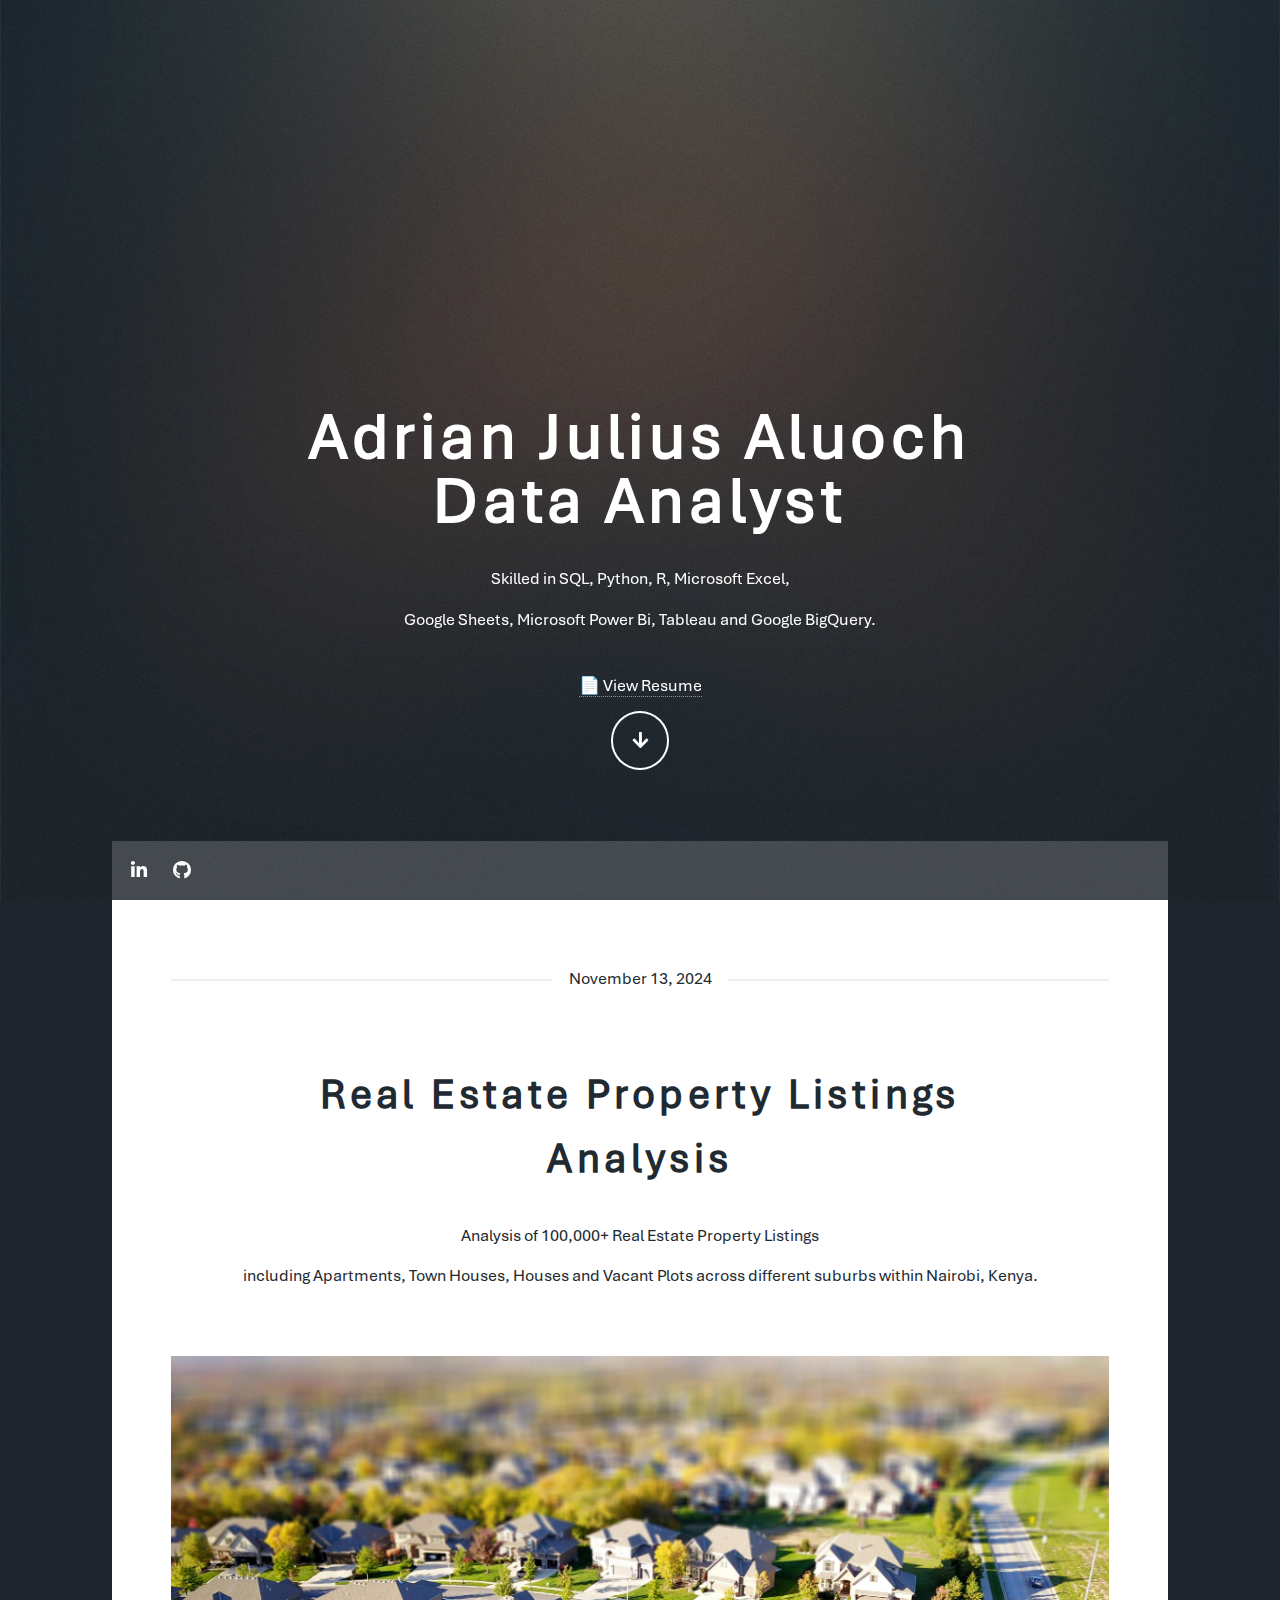
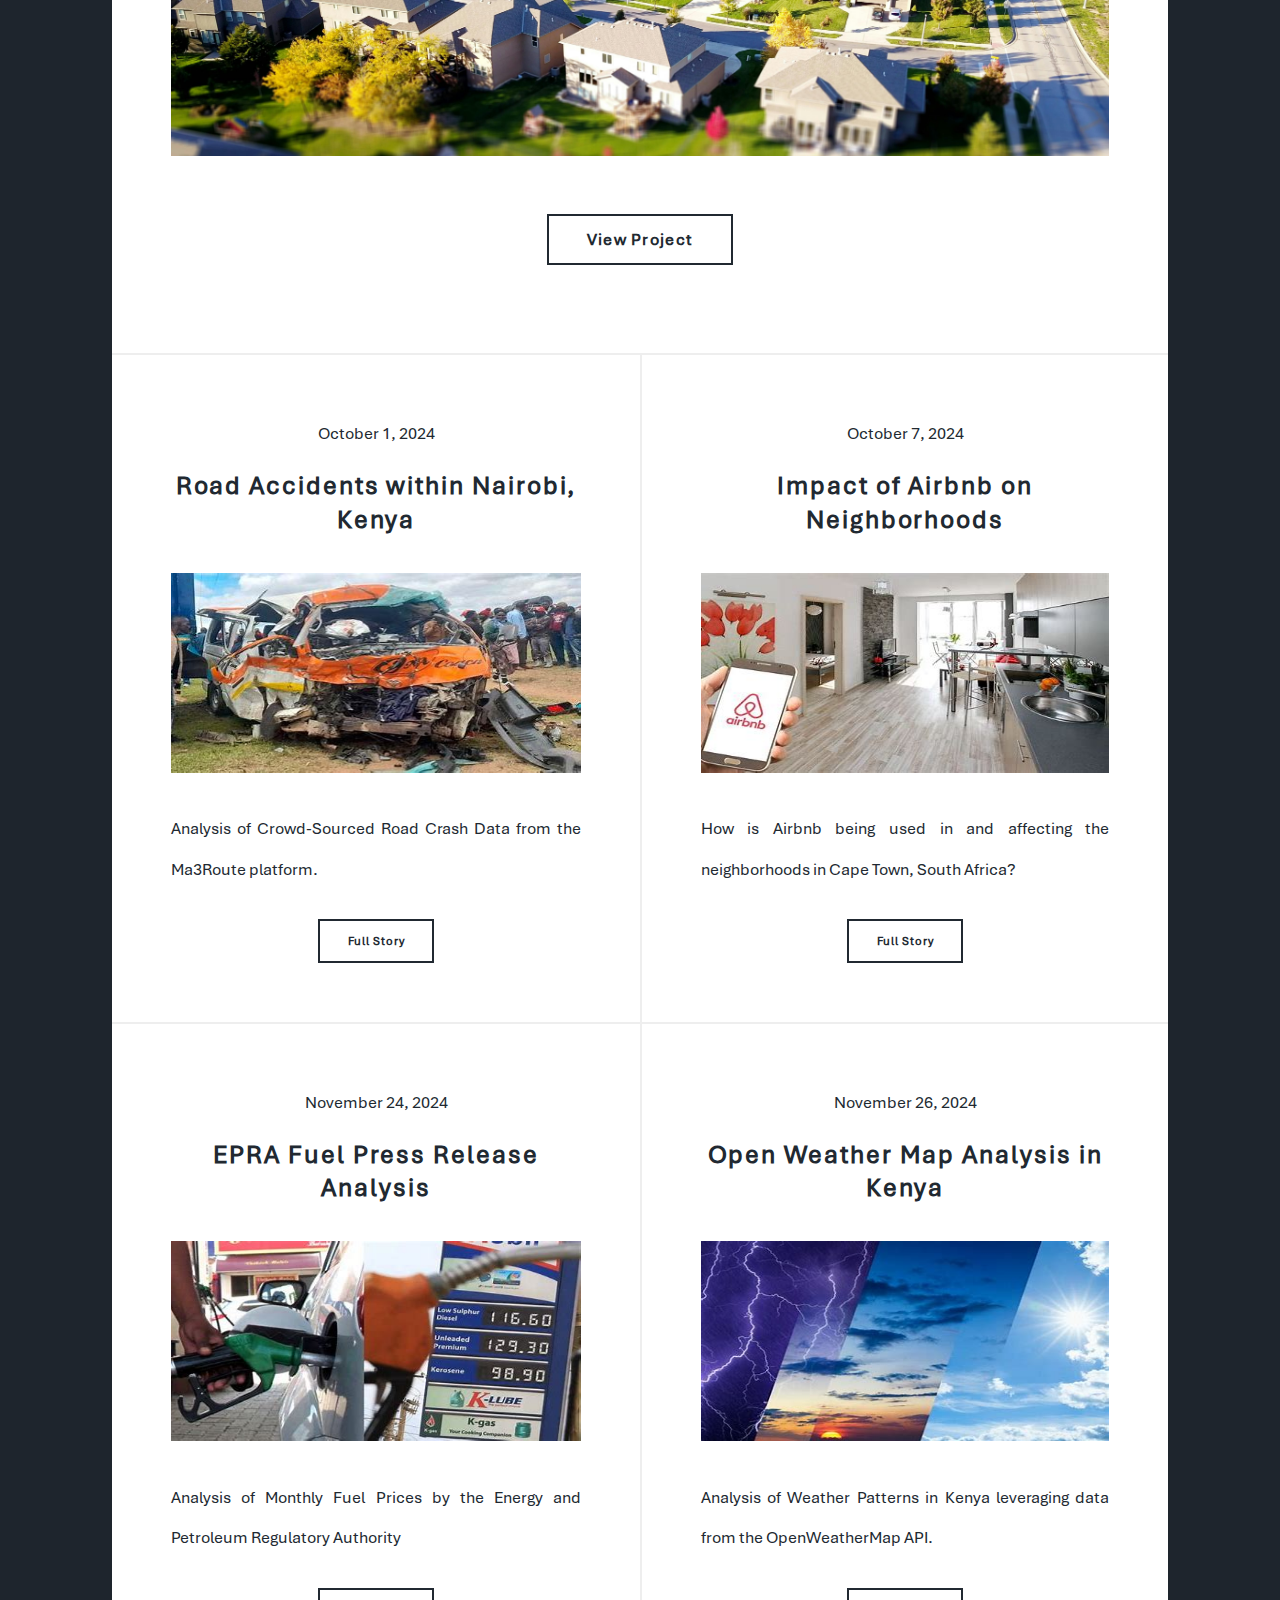
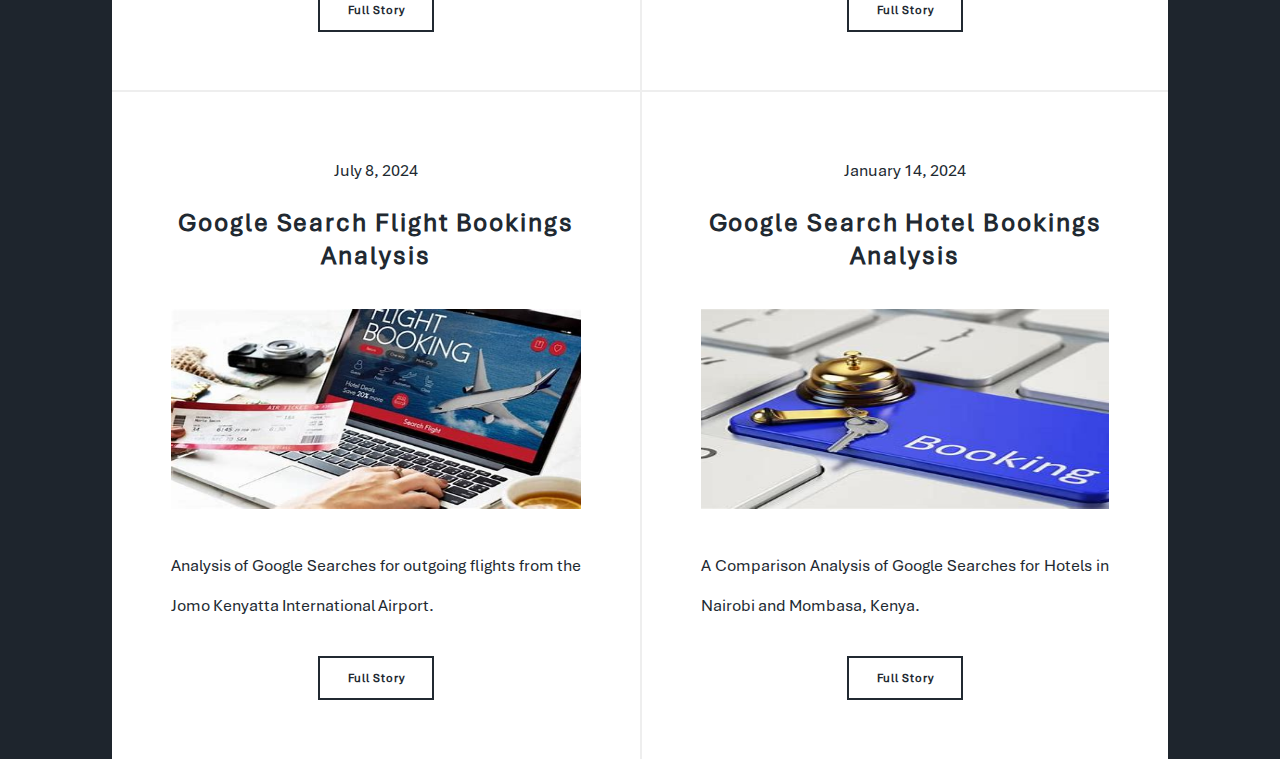
==== index.html @ 1a02532c "Update index.html" ====
<!DOCTYPE HTML>

<html>
	<head>
	    <title>Adrian Julius Aluoch - Data Analyst</title>
	    <meta charset="utf-8" />
	    <meta name="viewport" content="width=device-width, initial-scale=1, user-scalable=no" />
	
	    <!-- SEO Meta Description -->
	    <meta name="description" content="Skilled in SQL, Python, R, Microsoft Excel, Google Sheets, Microsoft Power BI, Tableau and Google BigQuery. Passionate about turning raw data into meaningful insights." />
	
	    <!-- Canonical Link (Ensures search engines prioritize the correct URL) -->
	    <link rel="canonical" href="https://adrianjuliusaluoch.github.io/" />
	
	    <!-- Open Graph (OG) Tags for Social Media -->
	    <meta property="og:title" content="Adrian Julius Aluoch - Data Analyst" />
	    <meta property="og:description" content="Data Analytics Professional skilled in SQL, Python, R, Microsoft Excel, Google Sheets, Microsoft Power BI, Tableau and Google BigQuery. Passionate about turning raw data into meaningful insights that drive business decisions." />
	    <meta property="og:url" content="https://www.linkedin.com/in/adrian-julius-aluoch-b43184333/" />
	    <meta property="og:type" content="profile" />
	    
	    <!-- Stylesheets -->
	    <link rel="stylesheet" href="https://cdnjs.cloudflare.com/ajax/libs/font-awesome/6.5.1/css/all.min.css">
	    <link rel="stylesheet" href="assets/css/main.css" />
	    <noscript><link rel="stylesheet" href="assets/css/noscript.css" /></noscript>
	</head>

	<body class="is-preload", style="font-family: 'Aptos' !important;">

		<!-- Wrapper -->
			<div id="wrapper" class="fade-in">

				<!-- Intro -->
					<div id="intro">
						<h1 style="font-size: 4.4rem; text-transform: none; font-family: 'Aptos';">Adrian Julius Aluoch<br/>
						Data Analyst</h1>
						<p style="font-style: normal;">Skilled in SQL, Python, R, Microsoft Excel,<br/>Google Sheets, Microsoft Power Bi, Tableau and Google BigQuery.</p>

						<p style="margin-bottom: -5px; margin-bottom: 5px;">
						    <a href="resume.pdf" target="_blank" onclick="window.open(this.href, '_blank'); return false;" style="font-style: normal;">📄 View Resume</a>
						</p>
						
						<ul class="actions">
							<li><a href="#header" class="button icon solid solo fa-arrow-down scrolly">Continue</a></li>
						</ul>
					</div>

				<!-- Header -->
					<header id="header">
						<a href="#" class="logo", style="text-transform: none; font-family: 'Aptos'; font-weight: bold;">Welcome</a>
					</header>

				<!-- Nav -->
					<nav id="nav">
						<ul class="icons">
							<li><a href="https://x.com/julius68603?t=vWcfeIvdW1SYU47dz4EzpQ&s=08" target="_blank" onclick="window.open(this.href, '_blank'); return false;" class="icon brands fa-x-twitter"><span class="label">X</span></a></li>
							<li><a href="https://www.linkedin.com/in/adrian-julius-aluoch-b43184333/" target="_blank" onclick="window.open(this.href, '_blank'); return false;" class="icon brands fa-linkedin-in"><span class="label">LinkedIn</span></a></li>
							<li><a href="https://github.com/adrianjuliusaluoch" target="_blank" onclick="window.open(this.href, '_blank'); return false;" class="icon brands fa-github"><span class="label">GitHub</span></a></li>
						</ul>
					</nav>

				<!-- Main -->
					<div id="main">

						<!-- Featured Post -->
							<article class="post featured">
								<header class="major">
									<span class="date">November 13, 2024</span>
									<h2><a href="https://rpubs.com/datanerdke/eda_medical_insurance_us" target="_blank" onclick="window.open(this.href, '_blank'); return false;" style="text-transform:none; font-size: 42px; font-family: 'Aptos';">Real Estate Property Listings<br/>
									Analysis</a></h2>
									<p style="font-style: normal;">Analysis of 100,000+ Real Estate Property Listings<br/> including Apartments, Town Houses, Houses and Vacant Plots across different suburbs within Nairobi, Kenya.</p>
								</header>
								<a href="https://rpubs.com/datanerdke/eda_medical_insurance_us" target="_blank" onclick="window.open(this.href, '_blank'); return false;" class="image main"><img src="images/real estate.jpg" alt="" /></a>
								<ul class="actions special">
									<li><a href="https://rpubs.com/datanerdke/eda_medical_insurance_us" target="_blank" onclick="window.open(this.href, '_blank'); return false;" class="button large", style="text-transform: none; font-size: 17px; font-family: 'Aptos';">View Project</a></li>
								</ul>
							</article>

						<!-- Posts -->
							<section class="posts">
								<article>
									<header>
										<span class="date">October 1, 2024</span>
										<h2 style="text-transform: none; font-family: 'Aptos';"><a href="https://rpubs.com/adrianjuliusaluoch/road_accidents_in_kenya" target="_blank" onclick="window.open(this.href, '_blank'); return false;">Road Accidents within Nairobi, Kenya</a></h2>
									</header>
									<a href="https://rpubs.com/adrianjuliusaluoch/road_accidents_in_kenya" target="_blank" onclick="window.open(this.href, '_blank'); return false;" class="image fit"><img src="images/road accidents.jpeg" alt="" /></a>
									<p>Analysis of Crowd-Sourced Road Crash Data from the Ma3Route platform.</p>
									<ul class="actions special">
										<li><a style="text-transform: none; font-family: 'Aptos';" href="https://rpubs.com/adrianjuliusaluoch/road_accidents_in_kenya" target="_blank" onclick="window.open(this.href, '_blank'); return false;" class="button">Full Story</a></li>
									</ul>
								</article>
								<article>
									<header>
										<span class="date">October 7, 2024</span>
										<h2 style="text-transform: none; font-family: 'Aptos';"><a href="https://rpubs.com/adrianjuliusaluoch/impact_of_airbnb_on_neighbourhoods" target="_blank" onclick="window.open(this.href, '_blank'); return false;">Impact of Airbnb on Neighborhoods</a></h2>
									</header>
									<a href="https://rpubs.com/adrianjuliusaluoch/impact_of_airbnb_on_neighbourhoods" target="_blank" onclick="window.open(this.href, '_blank'); return false;" class="image fit"><img src="images/airbnb.jpeg" alt="" /></a>
									<p>How is Airbnb being used in and affecting the neighborhoods in Cape Town, South Africa?</p>
									<ul class="actions special">
										<li><a style="text-transform: none; font-family: 'Aptos';" href="https://rpubs.com/adrianjuliusaluoch/impact_of_airbnb_on_neighbourhoods" target="_blank" onclick="window.open(this.href, '_blank'); return false;" class="button">Full Story</a></li>
									</ul>
								</article>
								<article>
									<header>
										<span class="date">November 24, 2024</span>
										<h2 style="text-transform: none; font-family: 'Aptos';"><a href="https://rpubs.com/adrianjuliusaluoch/epra_fuel_press_release" target="_blank" onclick="window.open(this.href, '_blank'); return false;">EPRA Fuel Press Release Analysis</a></h2>
									</header>
									<a href="https://rpubs.com/adrianjuliusaluoch/epra_fuel_press_release" target="_blank" onclick="window.open(this.href, '_blank'); return false;" class="image fit"><img src="images/fuel.jpeg" alt="" /></a>
									<p>Analysis of Monthly Fuel Prices by the Energy and Petroleum Regulatory Authority</p>
									<ul class="actions special">
										<li><a style="text-transform: none; font-family: 'Aptos';" href="https://rpubs.com/adrianjuliusaluoch/epra_fuel_press_release" target="_blank" onclick="window.open(this.href, '_blank'); return false;" class="button">Full Story</a></li>
									</ul>
								</article>
								<article>
									<header>
										<span class="date">November 26, 2024</span>
										<h2 style="text-transform: none; font-family: 'Aptos';"><a href="https://rpubs.com/datanerdke/eda_medical_insurance_us" target="_blank" onclick="window.open(this.href, '_blank'); return false;">Open Weather Map Analysis in Kenya</a></h2>
									</header>
									<a href="https://rpubs.com/datanerdke/eda_medical_insurance_us" target="_blank" onclick="window.open(this.href, '_blank'); return false;" class="image fit"><img src="images/weather.jpeg" alt="" /></a>
									<p>Analysis of Weather Patterns in Kenya leveraging data from the OpenWeatherMap API.</p>
									<ul class="actions special">
										<li><a style="text-transform: none; font-family: 'Aptos';" href="https://rpubs.com/datanerdke/eda_medical_insurance_us" target="_blank" onclick="window.open(this.href, '_blank'); return false;" class="button">Full Story</a></li>
									</ul>
								</article>
								<article>
									<header>
										<span class="date">July 8, 2024</span>
										<h2 style="text-transform: none; font-family: 'Aptos';"><a href="https://rpubs.com/datanerdke/eda_medical_insurance_us" target="_blank" onclick="window.open(this.href, '_blank'); return false;">Google Search Flight Bookings Analysis</a></h2>
									</header>
									<a href="https://rpubs.com/datanerdke/eda_medical_insurance_us" target="_blank" onclick="window.open(this.href, '_blank'); return false;" class="image fit"><img src="images/flight search.jpeg" alt="" /></a>
									<p>Analysis of Google Searches for outgoing flights from the Jomo Kenyatta International Airport.</p>
									<ul class="actions special">
										<li><a style="text-transform: none; font-family: 'Aptos';" href="https://rpubs.com/datanerdke/eda_medical_insurance_us" target="_blank" onclick="window.open(this.href, '_blank'); return false;" class="button">Full Story</a></li>
									</ul>
								</article>
								<article>
									<header>
										<span class="date">January 14, 2024</span>
										<h2 style="text-transform: none; font-family: 'Aptos';"><a href="https://rpubs.com/datanerdke/eda_medical_insurance_us" target="_blank" onclick="window.open(this.href, '_blank'); return false;">Google Search Hotel Bookings Analysis</a></h2>
									</header>
									<a href="https://rpubs.com/datanerdke/eda_medical_insurance_us" target="_blank" onclick="window.open(this.href, '_blank'); return false;" class="image fit"><img src="images/hotel.jpeg" alt="" /></a>
									<p>A Comparison Analysis of Google Searches for Hotels in Nairobi and Mombasa, Kenya.</p>
									<ul class="actions special">
										<li ><a style="text-transform: none; font-family: 'Aptos';" href="https://rpubs.com/datanerdke/eda_medical_insurance_us" target="_blank" onclick="window.open(this.href, '_blank'); return false;" class="button">Full Story</a></li>
									</ul>
								</article>
							</section>
					</div>

		<!-- Scripts -->
			<script src="assets/js/jquery.min.js"></script>
			<script src="assets/js/jquery.scrollex.min.js"></script>
			<script src="assets/js/jquery.scrolly.min.js"></script>
			<script src="assets/js/browser.min.js"></script>
			<script src="assets/js/breakpoints.min.js"></script>
			<script src="assets/js/util.js"></script>
			<script src="assets/js/main.js"></script>

	</body>
</html>
---- assets/css/main.css ----
@import url(fontawesome-all.min.css);
@import url("https://fonts.googleapis.com/css?family=Merriweather:300,700,300italic,700italic|Source+Sans+Pro:900");

/*
	Massively by HTML5 UP
	html5up.net | @ajlkn
	Free for personal and commercial use under the CCA 3.0 license (html5up.net/license)
*/

html, body, div, span, applet, object,
iframe, h1, h2, h3, h4, h5, h6, p, blockquote,
pre, a, abbr, acronym, address, big, cite,
code, del, dfn, em, img, ins, kbd, q, s, samp,
small, strike, strong, sub, sup, tt, var, b,
u, i, center, dl, dt, dd, ol, ul, li, fieldset,
form, label, legend, table, caption, tbody,
tfoot, thead, tr, th, td, article, aside,
canvas, details, embed, figure, figcaption,
footer, header, hgroup, menu, nav, output, ruby,
section, summary, time, mark, audio, video {
	margin: 0;
	padding: 0;
	border: 0;
	font-size: 100%;
	font: inherit;
	vertical-align: baseline;}

article, aside, details, figcaption, figure,
footer, header, hgroup, menu, nav, section {
	display: block;}

body {
	line-height: 1;
}

span.date {
	font-size: 17px !important;
}

p {
	font-size: 17px !important;
}

ol, ul {
	list-style: none;
}

blockquote, q {
	quotes: none;
}

	blockquote:before, blockquote:after, q:before, q:after {
		content: '';
		content: none;
	}

table {
	border-collapse: collapse;
	border-spacing: 0;
}

body {
	-webkit-text-size-adjust: none;
}

mark {
	background-color: transparent;
	color: inherit;
}

input::-moz-focus-inner {
	border: 0;
	padding: 0;
}

input, select, textarea {
	-moz-appearance: none;
	-webkit-appearance: none;
	-ms-appearance: none;
	appearance: none;
}

/* Basic */

@font-face {
	font-family:'Aptos';
	src: url('Aptos.ttf');
}

	@-ms-viewport {
		width: device-width;
	}

	body {
		-ms-overflow-style: scrollbar;
		font-family: 'Aptos';
	}

	@media screen and (max-width: 480px) {

		html, body {
			min-width: 320px;
		}

	}

	html {
		box-sizing: border-box;
	}

	*, *:before, *:after {
		box-sizing: inherit;
	}

	body {
		background-color: #1e252d;
	}

		body.is-preload *, body.is-preload *:before, body.is-preload *:after {
			-moz-animation: none !important;
			-webkit-animation: none !important;
			-ms-animation: none !important;
			animation: none !important;
			-moz-transition: none !important;
			-webkit-transition: none !important;
			-ms-transition: none !important;
			transition: none !important;
		}

/* Type */

	html {
		font-size: 16pt;
	}

		@media screen and (max-width: 1680px) {

			html {
				font-size: 12pt;
			}

		}

		@media screen and (max-width: 1280px) {

			html {
				font-size: 11pt;
			}

		}

		@media screen and (max-width: 360px) {

			html {
				font-size: 10pt;
			}

		}

	body {
		color: #212931;
	}

	body, input, select, textarea {
		font-family: "Merriweather", Georgia, serif;
		font-weight: 300;
		font-size: 1rem;
		line-height: 2.375;
	}

	a {
		-moz-transition: color 0.2s ease-in-out, background-color 0.2s ease-in-out, border-color 0.2s ease-in-out, box-shadow 0.2s ease-in-out;
		-webkit-transition: color 0.2s ease-in-out, background-color 0.2s ease-in-out, border-color 0.2s ease-in-out, box-shadow 0.2s ease-in-out;
		-ms-transition: color 0.2s ease-in-out, background-color 0.2s ease-in-out, border-color 0.2s ease-in-out, box-shadow 0.2s ease-in-out;
		transition: color 0.2s ease-in-out, background-color 0.2s ease-in-out, border-color 0.2s ease-in-out, box-shadow 0.2s ease-in-out;
		border-bottom: dotted 1px;
		text-decoration: none;
	}

		a:hover {
			border-bottom-color: transparent;
		}

	strong, b {
		font-weight: 600;
	}

	em, i {
		font-style: italic;
	}

	p {
		text-align: justify;
		margin: 0 0 2rem 0;
	}

	h1, h2, h3, h4, h5, h6 {
		font-family: "Source Sans Pro", Helvetica, sans-serif;
		font-weight: 900;
		line-height: 1.5;
		letter-spacing: 0.075em;
		text-transform: uppercase;
		margin: 0 0 1rem 0;
	}

		h1 a, h2 a, h3 a, h4 a, h5 a, h6 a {
			border-bottom: 0;
			color: inherit;
			text-decoration: none;
		}

	h1 {
		font-size: 4rem;
		line-height: 1.1;
		margin: 0 0 2rem 0;
	}

	h2 {
		font-size: 1.75rem;
		line-height: 1.3;
		margin: 0 0 1.5rem 0;
	}

	h3 {
		font-size: 1.25rem;
		margin: 0 0 1.5rem 0;
	}

	h4 {
		font-size: 1rem;
	}

	h5 {
		font-size: 0.9rem;
	}

	h6 {
		font-size: 0.8rem;
	}

	sub {
		font-size: 0.8rem;
		position: relative;
		top: 0.5rem;
	}

	sup {
		font-size: 0.8rem;
		position: relative;
		top: -0.5rem;
	}

	blockquote {
		border-left: solid 4px;
		font-style: italic;
		margin: 0 0 2rem 0;
		padding: 0.5rem 0 0.5rem 2rem;
	}

	code {
		border: solid 2px;
		font-family: "Courier New", monospace;
		font-size: 0.9rem;
		margin: 0 0.25rem;
		padding: 0.25rem 0.65rem;
	}

	pre {
		-webkit-overflow-scrolling: touch;
		font-family: "Courier New", monospace;
		font-size: 0.9rem;
		margin: 0 0 2rem 0;
	}

		pre code {
			display: block;
			line-height: 1.75;
			padding: 1rem 1.5rem;
			overflow-x: auto;
		}

	hr {
		border: 0;
		border-bottom: solid 2px;
		margin: 3rem 0;
	}

		hr.major {
			margin: 5rem 0;
		}

	.align-left {
		text-align: left;
	}

	.align-center {
		text-align: center;
	}

	.align-right {
		text-align: right;
	}

	input, select, textarea {
		color: #212931;
	}

	a {
		color: #212931;
		border-bottom-color: rgba(33, 41, 49, 0.5);
	}

		a:hover {
			border-bottom-color: transparent;
			color: #18bfef !important;
		}

	strong, b {
		color: #212931;
	}

	h1, h2, h3, h4, h5, h6 {
		color: #212931;
	}

	blockquote {
		border-left-color: #eeeeee;
	}

	code {
		background: rgba(220, 220, 220, 0.25);
		border-color: #eeeeee;
	}

	hr {
		border-bottom-color: #eeeeee;
	}

/* Row */

	.row {
		display: flex;
		flex-wrap: wrap;
		box-sizing: border-box;
		align-items: stretch;
	}

		.row > * {
			box-sizing: border-box;
		}

		.row.gtr-uniform > * > :last-child {
			margin-bottom: 0;
		}

		.row.aln-left {
			justify-content: flex-start;
		}

		.row.aln-center {
			justify-content: center;
		}

		.row.aln-right {
			justify-content: flex-end;
		}

		.row.aln-top {
			align-items: flex-start;
		}

		.row.aln-middle {
			align-items: center;
		}

		.row.aln-bottom {
			align-items: flex-end;
		}

		.row > .imp {
			order: -1;
		}

		.row > .col-1 {
			width: 8.33333%;
		}

		.row > .off-1 {
			margin-left: 8.33333%;
		}

		.row > .col-2 {
			width: 16.66667%;
		}

		.row > .off-2 {
			margin-left: 16.66667%;
		}

		.row > .col-3 {
			width: 25%;
		}

		.row > .off-3 {
			margin-left: 25%;
		}

		.row > .col-4 {
			width: 33.33333%;
		}

		.row > .off-4 {
			margin-left: 33.33333%;
		}

		.row > .col-5 {
			width: 41.66667%;
		}

		.row > .off-5 {
			margin-left: 41.66667%;
		}

		.row > .col-6 {
			width: 50%;
		}

		.row > .off-6 {
			margin-left: 50%;
		}

		.row > .col-7 {
			width: 58.33333%;
		}

		.row > .off-7 {
			margin-left: 58.33333%;
		}

		.row > .col-8 {
			width: 66.66667%;
		}

		.row > .off-8 {
			margin-left: 66.66667%;
		}

		.row > .col-9 {
			width: 75%;
		}

		.row > .off-9 {
			margin-left: 75%;
		}

		.row > .col-10 {
			width: 83.33333%;
		}

		.row > .off-10 {
			margin-left: 83.33333%;
		}

		.row > .col-11 {
			width: 91.66667%;
		}

		.row > .off-11 {
			margin-left: 91.66667%;
		}

		.row > .col-12 {
			width: 100%;
		}

		.row > .off-12 {
			margin-left: 100%;
		}

		.row.gtr-0 {
			margin-top: 0;
			margin-left: 0rem;
		}

			.row.gtr-0 > * {
				padding: 0 0 0 0rem;
			}

			.row.gtr-0.gtr-uniform {
				margin-top: 0rem;
			}

				.row.gtr-0.gtr-uniform > * {
					padding-top: 0rem;
				}

		.row.gtr-25 {
			margin-top: 0;
			margin-left: -0.375rem;
		}

			.row.gtr-25 > * {
				padding: 0 0 0 0.375rem;
			}

			.row.gtr-25.gtr-uniform {
				margin-top: -0.375rem;
			}

				.row.gtr-25.gtr-uniform > * {
					padding-top: 0.375rem;
				}

		.row.gtr-50 {
			margin-top: 0;
			margin-left: -0.75rem;
		}

			.row.gtr-50 > * {
				padding: 0 0 0 0.75rem;
			}

			.row.gtr-50.gtr-uniform {
				margin-top: -0.75rem;
			}

				.row.gtr-50.gtr-uniform > * {
					padding-top: 0.75rem;
				}

		.row {
			margin-top: 0;
			margin-left: -1.5rem;
		}

			.row > * {
				padding: 0 0 0 1.5rem;
			}

			.row.gtr-uniform {
				margin-top: -1.5rem;
			}

				.row.gtr-uniform > * {
					padding-top: 1.5rem;
				}

		.row.gtr-150 {
			margin-top: 0;
			margin-left: -2.25rem;
		}

			.row.gtr-150 > * {
				padding: 0 0 0 2.25rem;
			}

			.row.gtr-150.gtr-uniform {
				margin-top: -2.25rem;
			}

				.row.gtr-150.gtr-uniform > * {
					padding-top: 2.25rem;
				}

		.row.gtr-200 {
			margin-top: 0;
			margin-left: -3rem;
		}

			.row.gtr-200 > * {
				padding: 0 0 0 3rem;
			}

			.row.gtr-200.gtr-uniform {
				margin-top: -3rem;
			}

				.row.gtr-200.gtr-uniform > * {
					padding-top: 3rem;
				}

		@media screen and (max-width: 1680px) {

			.row {
				display: flex;
				flex-wrap: wrap;
				box-sizing: border-box;
				align-items: stretch;
			}

				.row > * {
					box-sizing: border-box;
				}

				.row.gtr-uniform > * > :last-child {
					margin-bottom: 0;
				}

				.row.aln-left {
					justify-content: flex-start;
				}

				.row.aln-center {
					justify-content: center;
				}

				.row.aln-right {
					justify-content: flex-end;
				}

				.row.aln-top {
					align-items: flex-start;
				}

				.row.aln-middle {
					align-items: center;
				}

				.row.aln-bottom {
					align-items: flex-end;
				}

				.row > .imp-xlarge {
					order: -1;
				}

				.row > .col-1-xlarge {
					width: 8.33333%;
				}

				.row > .off-1-xlarge {
					margin-left: 8.33333%;
				}

				.row > .col-2-xlarge {
					width: 16.66667%;
				}

				.row > .off-2-xlarge {
					margin-left: 16.66667%;
				}

				.row > .col-3-xlarge {
					width: 25%;
				}

				.row > .off-3-xlarge {
					margin-left: 25%;
				}

				.row > .col-4-xlarge {
					width: 33.33333%;
				}

				.row > .off-4-xlarge {
					margin-left: 33.33333%;
				}

				.row > .col-5-xlarge {
					width: 41.66667%;
				}

				.row > .off-5-xlarge {
					margin-left: 41.66667%;
				}

				.row > .col-6-xlarge {
					width: 50%;
				}

				.row > .off-6-xlarge {
					margin-left: 50%;
				}

				.row > .col-7-xlarge {
					width: 58.33333%;
				}

				.row > .off-7-xlarge {
					margin-left: 58.33333%;
				}

				.row > .col-8-xlarge {
					width: 66.66667%;
				}

				.row > .off-8-xlarge {
					margin-left: 66.66667%;
				}

				.row > .col-9-xlarge {
					width: 75%;
				}

				.row > .off-9-xlarge {
					margin-left: 75%;
				}

				.row > .col-10-xlarge {
					width: 83.33333%;
				}

				.row > .off-10-xlarge {
					margin-left: 83.33333%;
				}

				.row > .col-11-xlarge {
					width: 91.66667%;
				}

				.row > .off-11-xlarge {
					margin-left: 91.66667%;
				}

				.row > .col-12-xlarge {
					width: 100%;
				}

				.row > .off-12-xlarge {
					margin-left: 100%;
				}

				.row.gtr-0 {
					margin-top: 0;
					margin-left: 0rem;
				}

					.row.gtr-0 > * {
						padding: 0 0 0 0rem;
					}

					.row.gtr-0.gtr-uniform {
						margin-top: 0rem;
					}

						.row.gtr-0.gtr-uniform > * {
							padding-top: 0rem;
						}

				.row.gtr-25 {
					margin-top: 0;
					margin-left: -0.375rem;
				}

					.row.gtr-25 > * {
						padding: 0 0 0 0.375rem;
					}

					.row.gtr-25.gtr-uniform {
						margin-top: -0.375rem;
					}

						.row.gtr-25.gtr-uniform > * {
							padding-top: 0.375rem;
						}

				.row.gtr-50 {
					margin-top: 0;
					margin-left: -0.75rem;
				}

					.row.gtr-50 > * {
						padding: 0 0 0 0.75rem;
					}

					.row.gtr-50.gtr-uniform {
						margin-top: -0.75rem;
					}

						.row.gtr-50.gtr-uniform > * {
							padding-top: 0.75rem;
						}

				.row {
					margin-top: 0;
					margin-left: -1.5rem;
				}

					.row > * {
						padding: 0 0 0 1.5rem;
					}

					.row.gtr-uniform {
						margin-top: -1.5rem;
					}

						.row.gtr-uniform > * {
							padding-top: 1.5rem;
						}

				.row.gtr-150 {
					margin-top: 0;
					margin-left: -2.25rem;
				}

					.row.gtr-150 > * {
						padding: 0 0 0 2.25rem;
					}

					.row.gtr-150.gtr-uniform {
						margin-top: -2.25rem;
					}

						.row.gtr-150.gtr-uniform > * {
							padding-top: 2.25rem;
						}

				.row.gtr-200 {
					margin-top: 0;
					margin-left: -3rem;
				}

					.row.gtr-200 > * {
						padding: 0 0 0 3rem;
					}

					.row.gtr-200.gtr-uniform {
						margin-top: -3rem;
					}

						.row.gtr-200.gtr-uniform > * {
							padding-top: 3rem;
						}

		}

		@media screen and (max-width: 1280px) {

			.row {
				display: flex;
				flex-wrap: wrap;
				box-sizing: border-box;
				align-items: stretch;
			}

				.row > * {
					box-sizing: border-box;
				}

				.row.gtr-uniform > * > :last-child {
					margin-bottom: 0;
				}

				.row.aln-left {
					justify-content: flex-start;
				}

				.row.aln-center {
					justify-content: center;
				}

				.row.aln-right {
					justify-content: flex-end;
				}

				.row.aln-top {
					align-items: flex-start;
				}

				.row.aln-middle {
					align-items: center;
				}

				.row.aln-bottom {
					align-items: flex-end;
				}

				.row > .imp-large {
					order: -1;
				}

				.row > .col-1-large {
					width: 8.33333%;
				}

				.row > .off-1-large {
					margin-left: 8.33333%;
				}

				.row > .col-2-large {
					width: 16.66667%;
				}

				.row > .off-2-large {
					margin-left: 16.66667%;
				}

				.row > .col-3-large {
					width: 25%;
				}

				.row > .off-3-large {
					margin-left: 25%;
				}

				.row > .col-4-large {
					width: 33.33333%;
				}

				.row > .off-4-large {
					margin-left: 33.33333%;
				}

				.row > .col-5-large {
					width: 41.66667%;
				}

				.row > .off-5-large {
					margin-left: 41.66667%;
				}

				.row > .col-6-large {
					width: 50%;
				}

				.row > .off-6-large {
					margin-left: 50%;
				}

				.row > .col-7-large {
					width: 58.33333%;
				}

				.row > .off-7-large {
					margin-left: 58.33333%;
				}

				.row > .col-8-large {
					width: 66.66667%;
				}

				.row > .off-8-large {
					margin-left: 66.66667%;
				}

				.row > .col-9-large {
					width: 75%;
				}

				.row > .off-9-large {
					margin-left: 75%;
				}

				.row > .col-10-large {
					width: 83.33333%;
				}

				.row > .off-10-large {
					margin-left: 83.33333%;
				}

				.row > .col-11-large {
					width: 91.66667%;
				}

				.row > .off-11-large {
					margin-left: 91.66667%;
				}

				.row > .col-12-large {
					width: 100%;
				}

				.row > .off-12-large {
					margin-left: 100%;
				}

				.row.gtr-0 {
					margin-top: 0;
					margin-left: 0rem;
				}

					.row.gtr-0 > * {
						padding: 0 0 0 0rem;
					}

					.row.gtr-0.gtr-uniform {
						margin-top: 0rem;
					}

						.row.gtr-0.gtr-uniform > * {
							padding-top: 0rem;
						}

				.row.gtr-25 {
					margin-top: 0;
					margin-left: -0.375rem;
				}

					.row.gtr-25 > * {
						padding: 0 0 0 0.375rem;
					}

					.row.gtr-25.gtr-uniform {
						margin-top: -0.375rem;
					}

						.row.gtr-25.gtr-uniform > * {
							padding-top: 0.375rem;
						}

				.row.gtr-50 {
					margin-top: 0;
					margin-left: -0.75rem;
				}

					.row.gtr-50 > * {
						padding: 0 0 0 0.75rem;
					}

					.row.gtr-50.gtr-uniform {
						margin-top: -0.75rem;
					}

						.row.gtr-50.gtr-uniform > * {
							padding-top: 0.75rem;
						}

				.row {
					margin-top: 0;
					margin-left: -1.5rem;
				}

					.row > * {
						padding: 0 0 0 1.5rem;
					}

					.row.gtr-uniform {
						margin-top: -1.5rem;
					}

						.row.gtr-uniform > * {
							padding-top: 1.5rem;
						}

				.row.gtr-150 {
					margin-top: 0;
					margin-left: -2.25rem;
				}

					.row.gtr-150 > * {
						padding: 0 0 0 2.25rem;
					}

					.row.gtr-150.gtr-uniform {
						margin-top: -2.25rem;
					}

						.row.gtr-150.gtr-uniform > * {
							padding-top: 2.25rem;
						}

				.row.gtr-200 {
					margin-top: 0;
					margin-left: -3rem;
				}

					.row.gtr-200 > * {
						padding: 0 0 0 3rem;
					}

					.row.gtr-200.gtr-uniform {
						margin-top: -3rem;
					}

						.row.gtr-200.gtr-uniform > * {
							padding-top: 3rem;
						}

		}

		@media screen and (max-width: 980px) {

			.row {
				display: flex;
				flex-wrap: wrap;
				box-sizing: border-box;
				align-items: stretch;
			}

				.row > * {
					box-sizing: border-box;
				}

				.row.gtr-uniform > * > :last-child {
					margin-bottom: 0;
				}

				.row.aln-left {
					justify-content: flex-start;
				}

				.row.aln-center {
					justify-content: center;
				}

				.row.aln-right {
					justify-content: flex-end;
				}

				.row.aln-top {
					align-items: flex-start;
				}

				.row.aln-middle {
					align-items: center;
				}

				.row.aln-bottom {
					align-items: flex-end;
				}

				.row > .imp-medium {
					order: -1;
				}

				.row > .col-1-medium {
					width: 8.33333%;
				}

				.row > .off-1-medium {
					margin-left: 8.33333%;
				}

				.row > .col-2-medium {
					width: 16.66667%;
				}

				.row > .off-2-medium {
					margin-left: 16.66667%;
				}

				.row > .col-3-medium {
					width: 25%;
				}

				.row > .off-3-medium {
					margin-left: 25%;
				}

				.row > .col-4-medium {
					width: 33.33333%;
				}

				.row > .off-4-medium {
					margin-left: 33.33333%;
				}

				.row > .col-5-medium {
					width: 41.66667%;
				}

				.row > .off-5-medium {
					margin-left: 41.66667%;
				}

				.row > .col-6-medium {
					width: 50%;
				}

				.row > .off-6-medium {
					margin-left: 50%;
				}

				.row > .col-7-medium {
					width: 58.33333%;
				}

				.row > .off-7-medium {
					margin-left: 58.33333%;
				}

				.row > .col-8-medium {
					width: 66.66667%;
				}

				.row > .off-8-medium {
					margin-left: 66.66667%;
				}

				.row > .col-9-medium {
					width: 75%;
				}

				.row > .off-9-medium {
					margin-left: 75%;
				}

				.row > .col-10-medium {
					width: 83.33333%;
				}

				.row > .off-10-medium {
					margin-left: 83.33333%;
				}

				.row > .col-11-medium {
					width: 91.66667%;
				}

				.row > .off-11-medium {
					margin-left: 91.66667%;
				}

				.row > .col-12-medium {
					width: 100%;
				}

				.row > .off-12-medium {
					margin-left: 100%;
				}

				.row.gtr-0 {
					margin-top: 0;
					margin-left: 0rem;
				}

					.row.gtr-0 > * {
						padding: 0 0 0 0rem;
					}

					.row.gtr-0.gtr-uniform {
						margin-top: 0rem;
					}

						.row.gtr-0.gtr-uniform > * {
							padding-top: 0rem;
						}

				.row.gtr-25 {
					margin-top: 0;
					margin-left: -0.375rem;
				}

					.row.gtr-25 > * {
						padding: 0 0 0 0.375rem;
					}

					.row.gtr-25.gtr-uniform {
						margin-top: -0.375rem;
					}

						.row.gtr-25.gtr-uniform > * {
							padding-top: 0.375rem;
						}

				.row.gtr-50 {
					margin-top: 0;
					margin-left: -0.75rem;
				}

					.row.gtr-50 > * {
						padding: 0 0 0 0.75rem;
					}

					.row.gtr-50.gtr-uniform {
						margin-top: -0.75rem;
					}

						.row.gtr-50.gtr-uniform > * {
							padding-top: 0.75rem;
						}

				.row {
					margin-top: 0;
					margin-left: -1.5rem;
				}

					.row > * {
						padding: 0 0 0 1.5rem;
					}

					.row.gtr-uniform {
						margin-top: -1.5rem;
					}

						.row.gtr-uniform > * {
							padding-top: 1.5rem;
						}

				.row.gtr-150 {
					margin-top: 0;
					margin-left: -2.25rem;
				}

					.row.gtr-150 > * {
						padding: 0 0 0 2.25rem;
					}

					.row.gtr-150.gtr-uniform {
						margin-top: -2.25rem;
					}

						.row.gtr-150.gtr-uniform > * {
							padding-top: 2.25rem;
						}

				.row.gtr-200 {
					margin-top: 0;
					margin-left: -3rem;
				}

					.row.gtr-200 > * {
						padding: 0 0 0 3rem;
					}

					.row.gtr-200.gtr-uniform {
						margin-top: -3rem;
					}

						.row.gtr-200.gtr-uniform > * {
							padding-top: 3rem;
						}

		}

		@media screen and (max-width: 736px) {

			.row {
				display: flex;
				flex-wrap: wrap;
				box-sizing: border-box;
				align-items: stretch;
			}

				.row > * {
					box-sizing: border-box;
				}

				.row.gtr-uniform > * > :last-child {
					margin-bottom: 0;
				}

				.row.aln-left {
					justify-content: flex-start;
				}

				.row.aln-center {
					justify-content: center;
				}

				.row.aln-right {
					justify-content: flex-end;
				}

				.row.aln-top {
					align-items: flex-start;
				}

				.row.aln-middle {
					align-items: center;
				}

				.row.aln-bottom {
					align-items: flex-end;
				}

				.row > .imp-small {
					order: -1;
				}

				.row > .col-1-small {
					width: 8.33333%;
				}

				.row > .off-1-small {
					margin-left: 8.33333%;
				}

				.row > .col-2-small {
					width: 16.66667%;
				}

				.row > .off-2-small {
					margin-left: 16.66667%;
				}

				.row > .col-3-small {
					width: 25%;
				}

				.row > .off-3-small {
					margin-left: 25%;
				}

				.row > .col-4-small {
					width: 33.33333%;
				}

				.row > .off-4-small {
					margin-left: 33.33333%;
				}

				.row > .col-5-small {
					width: 41.66667%;
				}

				.row > .off-5-small {
					margin-left: 41.66667%;
				}

				.row > .col-6-small {
					width: 50%;
				}

				.row > .off-6-small {
					margin-left: 50%;
				}

				.row > .col-7-small {
					width: 58.33333%;
				}

				.row > .off-7-small {
					margin-left: 58.33333%;
				}

				.row > .col-8-small {
					width: 66.66667%;
				}

				.row > .off-8-small {
					margin-left: 66.66667%;
				}

				.row > .col-9-small {
					width: 75%;
				}

				.row > .off-9-small {
					margin-left: 75%;
				}

				.row > .col-10-small {
					width: 83.33333%;
				}

				.row > .off-10-small {
					margin-left: 83.33333%;
				}

				.row > .col-11-small {
					width: 91.66667%;
				}

				.row > .off-11-small {
					margin-left: 91.66667%;
				}

				.row > .col-12-small {
					width: 100%;
				}

				.row > .off-12-small {
					margin-left: 100%;
				}

				.row.gtr-0 {
					margin-top: 0;
					margin-left: 0rem;
				}

					.row.gtr-0 > * {
						padding: 0 0 0 0rem;
					}

					.row.gtr-0.gtr-uniform {
						margin-top: 0rem;
					}

						.row.gtr-0.gtr-uniform > * {
							padding-top: 0rem;
						}

				.row.gtr-25 {
					margin-top: 0;
					margin-left: -0.375rem;
				}

					.row.gtr-25 > * {
						padding: 0 0 0 0.375rem;
					}

					.row.gtr-25.gtr-uniform {
						margin-top: -0.375rem;
					}

						.row.gtr-25.gtr-uniform > * {
							padding-top: 0.375rem;
						}

				.row.gtr-50 {
					margin-top: 0;
					margin-left: -0.75rem;
				}

					.row.gtr-50 > * {
						padding: 0 0 0 0.75rem;
					}

					.row.gtr-50.gtr-uniform {
						margin-top: -0.75rem;
					}

						.row.gtr-50.gtr-uniform > * {
							padding-top: 0.75rem;
						}

				.row {
					margin-top: 0;
					margin-left: -1.5rem;
				}

					.row > * {
						padding: 0 0 0 1.5rem;
					}

					.row.gtr-uniform {
						margin-top: -1.5rem;
					}

						.row.gtr-uniform > * {
							padding-top: 1.5rem;
						}

				.row.gtr-150 {
					margin-top: 0;
					margin-left: -2.25rem;
				}

					.row.gtr-150 > * {
						padding: 0 0 0 2.25rem;
					}

					.row.gtr-150.gtr-uniform {
						margin-top: -2.25rem;
					}

						.row.gtr-150.gtr-uniform > * {
							padding-top: 2.25rem;
						}

				.row.gtr-200 {
					margin-top: 0;
					margin-left: -3rem;
				}

					.row.gtr-200 > * {
						padding: 0 0 0 3rem;
					}

					.row.gtr-200.gtr-uniform {
						margin-top: -3rem;
					}

						.row.gtr-200.gtr-uniform > * {
							padding-top: 3rem;
						}

		}

		@media screen and (max-width: 480px) {

			.row {
				display: flex;
				flex-wrap: wrap;
				box-sizing: border-box;
				align-items: stretch;
			}

				.row > * {
					box-sizing: border-box;
				}

				.row.gtr-uniform > * > :last-child {
					margin-bottom: 0;
				}

				.row.aln-left {
					justify-content: flex-start;
				}

				.row.aln-center {
					justify-content: center;
				}

				.row.aln-right {
					justify-content: flex-end;
				}

				.row.aln-top {
					align-items: flex-start;
				}

				.row.aln-middle {
					align-items: center;
				}

				.row.aln-bottom {
					align-items: flex-end;
				}

				.row > .imp-xsmall {
					order: -1;
				}

				.row > .col-1-xsmall {
					width: 8.33333%;
				}

				.row > .off-1-xsmall {
					margin-left: 8.33333%;
				}

				.row > .col-2-xsmall {
					width: 16.66667%;
				}

				.row > .off-2-xsmall {
					margin-left: 16.66667%;
				}

				.row > .col-3-xsmall {
					width: 25%;
				}

				.row > .off-3-xsmall {
					margin-left: 25%;
				}

				.row > .col-4-xsmall {
					width: 33.33333%;
				}

				.row > .off-4-xsmall {
					margin-left: 33.33333%;
				}

				.row > .col-5-xsmall {
					width: 41.66667%;
				}

				.row > .off-5-xsmall {
					margin-left: 41.66667%;
				}

				.row > .col-6-xsmall {
					width: 50%;
				}

				.row > .off-6-xsmall {
					margin-left: 50%;
				}

				.row > .col-7-xsmall {
					width: 58.33333%;
				}

				.row > .off-7-xsmall {
					margin-left: 58.33333%;
				}

				.row > .col-8-xsmall {
					width: 66.66667%;
				}

				.row > .off-8-xsmall {
					margin-left: 66.66667%;
				}

				.row > .col-9-xsmall {
					width: 75%;
				}

				.row > .off-9-xsmall {
					margin-left: 75%;
				}

				.row > .col-10-xsmall {
					width: 83.33333%;
				}

				.row > .off-10-xsmall {
					margin-left: 83.33333%;
				}

				.row > .col-11-xsmall {
					width: 91.66667%;
				}

				.row > .off-11-xsmall {
					margin-left: 91.66667%;
				}

				.row > .col-12-xsmall {
					width: 100%;
				}

				.row > .off-12-xsmall {
					margin-left: 100%;
				}

				.row.gtr-0 {
					margin-top: 0;
					margin-left: 0rem;
				}

					.row.gtr-0 > * {
						padding: 0 0 0 0rem;
					}

					.row.gtr-0.gtr-uniform {
						margin-top: 0rem;
					}

						.row.gtr-0.gtr-uniform > * {
							padding-top: 0rem;
						}

				.row.gtr-25 {
					margin-top: 0;
					margin-left: -0.375rem;
				}

					.row.gtr-25 > * {
						padding: 0 0 0 0.375rem;
					}

					.row.gtr-25.gtr-uniform {
						margin-top: -0.375rem;
					}

						.row.gtr-25.gtr-uniform > * {
							padding-top: 0.375rem;
						}

				.row.gtr-50 {
					margin-top: 0;
					margin-left: -0.75rem;
				}

					.row.gtr-50 > * {
						padding: 0 0 0 0.75rem;
					}

					.row.gtr-50.gtr-uniform {
						margin-top: -0.75rem;
					}

						.row.gtr-50.gtr-uniform > * {
							padding-top: 0.75rem;
						}

				.row {
					margin-top: 0;
					margin-left: -1.5rem;
				}

					.row > * {
						padding: 0 0 0 1.5rem;
					}

					.row.gtr-uniform {
						margin-top: -1.5rem;
					}

						.row.gtr-uniform > * {
							padding-top: 1.5rem;
						}

				.row.gtr-150 {
					margin-top: 0;
					margin-left: -2.25rem;
				}

					.row.gtr-150 > * {
						padding: 0 0 0 2.25rem;
					}

					.row.gtr-150.gtr-uniform {
						margin-top: -2.25rem;
					}

						.row.gtr-150.gtr-uniform > * {
							padding-top: 2.25rem;
						}

				.row.gtr-200 {
					margin-top: 0;
					margin-left: -3rem;
				}

					.row.gtr-200 > * {
						padding: 0 0 0 3rem;
					}

					.row.gtr-200.gtr-uniform {
						margin-top: -3rem;
					}

						.row.gtr-200.gtr-uniform > * {
							padding-top: 3rem;
						}

		}

		@media screen and (max-width: 360px) {

			.row {
				display: flex;
				flex-wrap: wrap;
				box-sizing: border-box;
				align-items: stretch;
			}

				.row > * {
					box-sizing: border-box;
				}

				.row.gtr-uniform > * > :last-child {
					margin-bottom: 0;
				}

				.row.aln-left {
					justify-content: flex-start;
				}

				.row.aln-center {
					justify-content: center;
				}

				.row.aln-right {
					justify-content: flex-end;
				}

				.row.aln-top {
					align-items: flex-start;
				}

				.row.aln-middle {
					align-items: center;
				}

				.row.aln-bottom {
					align-items: flex-end;
				}

				.row > .imp-xxsmall {
					order: -1;
				}

				.row > .col-1-xxsmall {
					width: 8.33333%;
				}

				.row > .off-1-xxsmall {
					margin-left: 8.33333%;
				}

				.row > .col-2-xxsmall {
					width: 16.66667%;
				}

				.row > .off-2-xxsmall {
					margin-left: 16.66667%;
				}

				.row > .col-3-xxsmall {
					width: 25%;
				}

				.row > .off-3-xxsmall {
					margin-left: 25%;
				}

				.row > .col-4-xxsmall {
					width: 33.33333%;
				}

				.row > .off-4-xxsmall {
					margin-left: 33.33333%;
				}

				.row > .col-5-xxsmall {
					width: 41.66667%;
				}

				.row > .off-5-xxsmall {
					margin-left: 41.66667%;
				}

				.row > .col-6-xxsmall {
					width: 50%;
				}

				.row > .off-6-xxsmall {
					margin-left: 50%;
				}

				.row > .col-7-xxsmall {
					width: 58.33333%;
				}

				.row > .off-7-xxsmall {
					margin-left: 58.33333%;
				}

				.row > .col-8-xxsmall {
					width: 66.66667%;
				}

				.row > .off-8-xxsmall {
					margin-left: 66.66667%;
				}

				.row > .col-9-xxsmall {
					width: 75%;
				}

				.row > .off-9-xxsmall {
					margin-left: 75%;
				}

				.row > .col-10-xxsmall {
					width: 83.33333%;
				}

				.row > .off-10-xxsmall {
					margin-left: 83.33333%;
				}

				.row > .col-11-xxsmall {
					width: 91.66667%;
				}

				.row > .off-11-xxsmall {
					margin-left: 91.66667%;
				}

				.row > .col-12-xxsmall {
					width: 100%;
				}

				.row > .off-12-xxsmall {
					margin-left: 100%;
				}

				.row.gtr-0 {
					margin-top: 0;
					margin-left: 0rem;
				}

					.row.gtr-0 > * {
						padding: 0 0 0 0rem;
					}

					.row.gtr-0.gtr-uniform {
						margin-top: 0rem;
					}

						.row.gtr-0.gtr-uniform > * {
							padding-top: 0rem;
						}

				.row.gtr-25 {
					margin-top: 0;
					margin-left: -0.375rem;
				}

					.row.gtr-25 > * {
						padding: 0 0 0 0.375rem;
					}

					.row.gtr-25.gtr-uniform {
						margin-top: -0.375rem;
					}

						.row.gtr-25.gtr-uniform > * {
							padding-top: 0.375rem;
						}

				.row.gtr-50 {
					margin-top: 0;
					margin-left: -0.75rem;
				}

					.row.gtr-50 > * {
						padding: 0 0 0 0.75rem;
					}

					.row.gtr-50.gtr-uniform {
						margin-top: -0.75rem;
					}

						.row.gtr-50.gtr-uniform > * {
							padding-top: 0.75rem;
						}

				.row {
					margin-top: 0;
					margin-left: -1.5rem;
				}

					.row > * {
						padding: 0 0 0 1.5rem;
					}

					.row.gtr-uniform {
						margin-top: -1.5rem;
					}

						.row.gtr-uniform > * {
							padding-top: 1.5rem;
						}

				.row.gtr-150 {
					margin-top: 0;
					margin-left: -2.25rem;
				}

					.row.gtr-150 > * {
						padding: 0 0 0 2.25rem;
					}

					.row.gtr-150.gtr-uniform {
						margin-top: -2.25rem;
					}

						.row.gtr-150.gtr-uniform > * {
							padding-top: 2.25rem;
						}

				.row.gtr-200 {
					margin-top: 0;
					margin-left: -3rem;
				}

					.row.gtr-200 > * {
						padding: 0 0 0 3rem;
					}

					.row.gtr-200.gtr-uniform {
						margin-top: -3rem;
					}

						.row.gtr-200.gtr-uniform > * {
							padding-top: 3rem;
						}

		}

/* Box */

	.box {
		border: solid 2px;
		margin-bottom: 2rem;
		padding: 1.5rem;
	}

		.box > :last-child,
		.box > :last-child > :last-child,
		.box > :last-child > :last-child > :last-child {
			margin-bottom: 0;
		}

		.box.alt {
			border: 0;
			border-radius: 0;
			padding: 0;
		}

	.box {
		border-color: #eeeeee;
	}

/* Button */

	input[type="submit"],
	input[type="reset"],
	input[type="button"],
	button,
	.button {
		-moz-appearance: none;
		-webkit-appearance: none;
		-ms-appearance: none;
		appearance: none;
		-moz-transition: background-color 0.2s ease-in-out, box-shadow 0.2s ease-in-out, color 0.2s ease-in-out;
		-webkit-transition: background-color 0.2s ease-in-out, box-shadow 0.2s ease-in-out, color 0.2s ease-in-out;
		-ms-transition: background-color 0.2s ease-in-out, box-shadow 0.2s ease-in-out, color 0.2s ease-in-out;
		transition: background-color 0.2s ease-in-out, box-shadow 0.2s ease-in-out, color 0.2s ease-in-out;
		border: 0;
		border-radius: 0;
		cursor: pointer;
		display: inline-block;
		font-family: "Source Sans Pro", Helvetica, sans-serif;
		font-size: 0.8rem;
		font-weight: 900;
		letter-spacing: 0.075em;
		height: 3rem;
		line-height: 3rem;
		padding: 0 2rem;
		text-align: center;
		text-decoration: none;
		text-transform: uppercase;
		white-space: nowrap;
	}

		input[type="submit"].icon:before,
		input[type="reset"].icon:before,
		input[type="button"].icon:before,
		button.icon:before,
		.button.icon:before {
			margin-right: 0.5rem;
		}

		input[type="submit"].icon.solo,
		input[type="reset"].icon.solo,
		input[type="button"].icon.solo,
		button.icon.solo,
		.button.icon.solo {
			position: relative;
			width: 4rem;
			height: 4rem;
			line-height: 4rem;
			border-radius: 4rem;
			text-indent: 4rem;
			overflow: hidden;
			padding: 0;
			white-space: nowrap;
		}

			input[type="submit"].icon.solo:before,
			input[type="reset"].icon.solo:before,
			input[type="button"].icon.solo:before,
			button.icon.solo:before,
			.button.icon.solo:before {
				position: absolute;
				display: block;
				top: 0;
				left: 0;
				width: inherit;
				height: inherit;
				line-height: inherit;
				font-size: 1.25rem;
				margin-right: 0;
				text-align: center;
				text-indent: 0;
			}

		input[type="submit"].fit,
		input[type="reset"].fit,
		input[type="button"].fit,
		button.fit,
		.button.fit {
			width: 100%;
		}

		input[type="submit"].small,
		input[type="reset"].small,
		input[type="button"].small,
		button.small,
		.button.small {
			font-size: 0.7rem;
			height: 2.5rem;
			line-height: 2.5rem;
			padding: 0 1.5rem;
		}

		input[type="submit"].large,
		input[type="reset"].large,
		input[type="button"].large,
		button.large,
		.button.large {
			font-size: 0.9rem;
			height: 3.5rem;
			line-height: 3.5rem;
			padding: 0 2.75rem;
		}

		@media screen and (max-width: 980px) {

			input[type="submit"],
			input[type="reset"],
			input[type="button"],
			button,
			.button {
				font-size: 0.9rem;
				height: 3.25rem;
				line-height: 3.25rem;
			}

				input[type="submit"].large,
				input[type="reset"].large,
				input[type="button"].large,
				button.large,
				.button.large {
					font-size: 1rem;
					height: 3.75rem;
					line-height: 3.75rem;
				}

		}

		input[type="submit"].disabled, input[type="submit"]:disabled,
		input[type="reset"].disabled,
		input[type="reset"]:disabled,
		input[type="button"].disabled,
		input[type="button"]:disabled,
		button.disabled,
		button:disabled,
		.button.disabled,
		.button:disabled {
			pointer-events: none;
			opacity: 0.25;
		}

	input[type="submit"],
	input[type="reset"],
	input[type="button"],
	button,
	.button {
		background-color: transparent;
		box-shadow: inset 0 0 0 2px #212931;
		color: #212931 !important;
	}

		input[type="submit"]:hover,
		input[type="reset"]:hover,
		input[type="button"]:hover,
		button:hover,
		.button:hover {
			box-shadow: inset 0 0 0 2px #18bfef;
			color: #18bfef !important;
		}

		input[type="submit"].primary,
		input[type="reset"].primary,
		input[type="button"].primary,
		button.primary,
		.button.primary {
			background-color: #212931;
			box-shadow: none;
			color: #ffffff !important;
		}

			input[type="submit"].primary:hover,
			input[type="reset"].primary:hover,
			input[type="button"].primary:hover,
			button.primary:hover,
			.button.primary:hover {
				background-color: #18bfef;
			}

/* Form */

	form {
		margin: 0 0 2rem 0;
	}

		form > :last-child {
			margin-bottom: 0;
		}

		form > .fields {
			display: -moz-flex;
			display: -webkit-flex;
			display: -ms-flex;
			display: flex;
			-moz-flex-wrap: wrap;
			-webkit-flex-wrap: wrap;
			-ms-flex-wrap: wrap;
			flex-wrap: wrap;
			width: calc(100% + 3rem);
			margin: -1.5rem 0 2rem -1.5rem;
		}

			form > .fields > .field {
				-moz-flex-grow: 0;
				-webkit-flex-grow: 0;
				-ms-flex-grow: 0;
				flex-grow: 0;
				-moz-flex-shrink: 0;
				-webkit-flex-shrink: 0;
				-ms-flex-shrink: 0;
				flex-shrink: 0;
				padding: 1.5rem 0 0 1.5rem;
				width: calc(100% - 1.5rem);
			}

				form > .fields > .field.half {
					width: calc(50% - 0.75rem);
				}

				form > .fields > .field.third {
					width: calc(100%/3 - 0.5rem);
				}

				form > .fields > .field.quarter {
					width: calc(25% - 0.375rem);
				}

		@media screen and (max-width: 480px) {

			form > .fields {
				width: calc(100% + 3rem);
				margin: -1.5rem 0 2rem -1.5rem;
			}

				form > .fields > .field {
					padding: 1.5rem 0 0 1.5rem;
					width: calc(100% - 1.5rem);
				}

					form > .fields > .field.half {
						width: calc(100% - 1.5rem);
					}

					form > .fields > .field.third {
						width: calc(100% - 1.5rem);
					}

					form > .fields > .field.quarter {
						width: calc(100% - 1.5rem);
					}

		}

	label {
		display: block;
		font-family: "Source Sans Pro", Helvetica, sans-serif;
		font-weight: 900;
		line-height: 1.5;
		letter-spacing: 0.075em;
		font-size: 0.8rem;
		text-transform: uppercase;
		margin: 0 0 0.75rem 0;
	}

		@media screen and (max-width: 980px) {

			label {
				font-size: 0.9rem;
			}

		}

	input[type="text"],
	input[type="password"],
	input[type="email"],
	select,
	textarea {
		-moz-appearance: none;
		-webkit-appearance: none;
		-ms-appearance: none;
		appearance: none;
		background: transparent;
		border-radius: 0;
		border: solid 2px;
		color: inherit;
		display: block;
		outline: 0;
		padding: 0 1rem;
		text-decoration: none;
		width: 100%;
	}

		input[type="text"]:invalid,
		input[type="password"]:invalid,
		input[type="email"]:invalid,
		select:invalid,
		textarea:invalid {
			box-shadow: none;
		}

	select {
		background-size: 1.25rem;
		background-repeat: no-repeat;
		background-position: calc(100% - 1rem) center;
		height: 3rem;
		padding-right: 3rem;
		text-overflow: ellipsis;
	}

		select:focus::-ms-value {
			background-color: transparent;
		}

		select::-ms-expand {
			display: none;
		}

	input[type="text"],
	input[type="password"],
	input[type="email"],
	select {
		height: 3rem;
	}

	textarea {
		padding: 0.75rem 1rem;
	}

	input[type="checkbox"],
	input[type="radio"] {
		-moz-appearance: none;
		-webkit-appearance: none;
		-ms-appearance: none;
		appearance: none;
		display: block;
		float: left;
		margin-right: -2rem;
		opacity: 0;
		width: 1rem;
		z-index: -1;
	}

		input[type="checkbox"] + label,
		input[type="radio"] + label {
			text-decoration: none;
			cursor: pointer;
			display: inline-block;
			font-size: 1rem;
			letter-spacing: 0;
			font-family: "Merriweather", Georgia, serif;
			text-transform: none;
			font-weight: 300;
			padding-left: 2.8rem;
			padding-right: 1rem;
			position: relative;
		}

			input[type="checkbox"] + label:before,
			input[type="radio"] + label:before {
				-moz-osx-font-smoothing: grayscale;
				-webkit-font-smoothing: antialiased;
				display: inline-block;
				font-style: normal;
				font-variant: normal;
				text-rendering: auto;
				line-height: 1;
				text-transform: none !important;
				font-family: 'Font Awesome 5 Free';
				font-weight: 900;
			}

			input[type="checkbox"] + label:before,
			input[type="radio"] + label:before {
				border-radius: 0;
				border: solid 2px;
				content: '';
				display: inline-block;
				font-size: 0.8rem;
				height: 1.8rem;
				left: 0;
				line-height: 1.65rem;
				position: absolute;
				text-align: center;
				top: -0.125rem;
				width: 1.8rem;
			}

		input[type="checkbox"]:checked + label:before,
		input[type="radio"]:checked + label:before {
			content: '\f00c';
		}

	input[type="checkbox"] + label:before {
		border-radius: 0;
	}

	input[type="radio"] + label:before {
		border-radius: 100%;
	}

	::-webkit-input-placeholder {
		opacity: 1.0;
	}

	:-moz-placeholder {
		opacity: 1.0;
	}

	::-moz-placeholder {
		opacity: 1.0;
	}

	:-ms-input-placeholder {
		opacity: 1.0;
	}

	label {
		color: #212931;
	}

	input[type="text"],
	input[type="password"],
	input[type="email"],
	select,
	textarea {
		border-color: #eeeeee;
	}

		input[type="text"]:focus,
		input[type="password"]:focus,
		input[type="email"]:focus,
		select:focus,
		textarea:focus {
			border-color: #18bfef;
		}

	select {
		background-image: url("data:image/svg+xml;charset=utf8,%3Csvg xmlns='http://www.w3.org/2000/svg' width='40' height='40' preserveAspectRatio='none' viewBox='0 0 40 40'%3E%3Cpath d='M9.4,12.3l10.4,10.4l10.4-10.4c0.2-0.2,0.5-0.4,0.9-0.4c0.3,0,0.6,0.1,0.9,0.4l3.3,3.3c0.2,0.2,0.4,0.5,0.4,0.9 c0,0.4-0.1,0.6-0.4,0.9L20.7,31.9c-0.2,0.2-0.5,0.4-0.9,0.4c-0.3,0-0.6-0.1-0.9-0.4L4.3,17.3c-0.2-0.2-0.4-0.5-0.4-0.9 c0-0.4,0.1-0.6,0.4-0.9l3.3-3.3c0.2-0.2,0.5-0.4,0.9-0.4S9.1,12.1,9.4,12.3z' fill='%23eeeeee' /%3E%3C/svg%3E");
	}

		select option {
			background-color: #ffffff;
			color: #212931;
		}

	.select-wrapper:before {
		color: #eeeeee;
	}

	input[type="checkbox"] + label,
	input[type="radio"] + label {
		color: #212931;
	}

		input[type="checkbox"] + label:before,
		input[type="radio"] + label:before {
			border-color: #eeeeee;
		}

	input[type="checkbox"]:checked + label:before,
	input[type="radio"]:checked + label:before {
		background-color: #212931;
		border-color: #212931;
		color: #ffffff;
	}

	input[type="checkbox"]:focus + label:before,
	input[type="radio"]:focus + label:before {
		border-color: #18bfef;
	}

	::-webkit-input-placeholder {
		color: #909498 !important;
	}

	:-moz-placeholder {
		color: #909498 !important;
	}

	::-moz-placeholder {
		color: #909498 !important;
	}

	:-ms-input-placeholder {
		color: #909498 !important;
	}

	.formerize-placeholder {
		color: #909498 !important;
	}

/* Icon */

	.icon {
		text-decoration: none;
		border-bottom: none;
		position: relative;
	}

		.icon:before {
			-moz-osx-font-smoothing: grayscale;
			-webkit-font-smoothing: antialiased;
			display: inline-block;
			font-style: normal;
			font-variant: normal;
			text-rendering: auto;
			line-height: 1;
			text-transform: none !important;
			font-family: 'Font Awesome 5 Free';
			font-weight: 400;
		}

		.icon > .label {
			display: none;
		}

		.icon:before {
			line-height: inherit;
		}

		.icon.solid:before {
			font-weight: 900;
		}

		.icon.brands:before {
			font-family: 'Font Awesome 5 Brands';
		}

/* Image */

	.image {
		border: 0;
		display: inline-block;
		position: relative;
	}

		.image img {
			display: block;
		}

		.image.left, .image.right {
			max-width: 50%;
			height: 200px;
		}

			.image.left img, .image.right img {
				width: 100%;
				height: 200px;
			}

		.image.left {
			float: left;
			margin: 0 2rem 2rem 0;
			top: 0.75rem;
			height: 200px;
		}

		.image.right {
			float: right;
			margin: 0 0 2rem 2rem;
			top: 0.75rem;
			height: 200px;
		}

		.image.fit {
			display: block;
			margin: 2.5rem 0;
			width: 100%;
			height: 200px;
		}

			.image.fit:first-child {
				margin-top: 0;
			}

			.image.fit img {
				width: 100%;
				height: 200px;
			}

		.image.main {
			display: block;
			margin: 4rem 0;
			width: 100%;
			height: 400px;
		}

			.image.main:first-child {
				margin-top: 0;
			}

			.image.main img {
				width: 100%;
			}

		@media screen and (max-width: 736px) {

			.image.fit {
				margin: 2rem 0;
			}

			.image.main {
				margin: 2rem 0;
			}

		}

	a.image {
		overflow: hidden;
	}

		a.image img {
			-moz-transition: -moz-transform 0.2s ease-out;
			-webkit-transition: -webkit-transform 0.2s ease-out;
			-ms-transition: -ms-transform 0.2s ease-out;
			transition: transform 0.2s ease-out;
		}

		a.image:hover img {
			-moz-transform: scale(1.05);
			-webkit-transform: scale(1.05);
			-ms-transform: scale(1.05);
			transform: scale(1.05);
		}

/* Actions */

	ul.actions {
		display: -moz-flex;
		display: -webkit-flex;
		display: -ms-flex;
		display: flex;
		cursor: default;
		list-style: none;
		margin-left: -1rem;
		padding-left: 0;
	}

		ul.actions li {
			padding: 0 0 0 1rem;
			vertical-align: middle;
		}

		ul.actions.special {
			-moz-justify-content: center;
			-webkit-justify-content: center;
			-ms-justify-content: center;
			justify-content: center;
			width: 100%;
			margin-left: 0;
		}

			ul.actions.special li:first-child {
				padding-left: 0;
			}

		ul.actions.stacked {
			-moz-flex-direction: column;
			-webkit-flex-direction: column;
			-ms-flex-direction: column;
			flex-direction: column;
			margin-left: 0;
		}

			ul.actions.stacked li {
				padding: 1.3rem 0 0 0;
			}

				ul.actions.stacked li:first-child {
					padding-top: 0;
				}

		ul.actions.fit {
			width: calc(100% + 1rem);
		}

			ul.actions.fit li {
				-moz-flex-grow: 1;
				-webkit-flex-grow: 1;
				-ms-flex-grow: 1;
				flex-grow: 1;
				-moz-flex-shrink: 1;
				-webkit-flex-shrink: 1;
				-ms-flex-shrink: 1;
				flex-shrink: 1;
				width: 100%;
			}

				ul.actions.fit li > * {
					width: 100%;
				}

			ul.actions.fit.stacked {
				width: 100%;
			}

		@media screen and (max-width: 480px) {

			ul.actions:not(.fixed) {
				-moz-flex-direction: column;
				-webkit-flex-direction: column;
				-ms-flex-direction: column;
				flex-direction: column;
				margin-left: 0;
				width: 100% !important;
			}

				ul.actions:not(.fixed) li {
					-moz-flex-grow: 1;
					-webkit-flex-grow: 1;
					-ms-flex-grow: 1;
					flex-grow: 1;
					-moz-flex-shrink: 1;
					-webkit-flex-shrink: 1;
					-ms-flex-shrink: 1;
					flex-shrink: 1;
					padding: 1rem 0 0 0;
					text-align: center;
					width: 100%;
				}

					ul.actions:not(.fixed) li > * {
						width: 100%;
					}

					ul.actions:not(.fixed) li:first-child {
						padding-top: 0;
					}

					ul.actions:not(.fixed) li input[type="submit"],
					ul.actions:not(.fixed) li input[type="reset"],
					ul.actions:not(.fixed) li input[type="button"],
					ul.actions:not(.fixed) li button,
					ul.actions:not(.fixed) li .button {
						width: 100%;
					}

						ul.actions:not(.fixed) li input[type="submit"].icon:before,
						ul.actions:not(.fixed) li input[type="reset"].icon:before,
						ul.actions:not(.fixed) li input[type="button"].icon:before,
						ul.actions:not(.fixed) li button.icon:before,
						ul.actions:not(.fixed) li .button.icon:before {
							margin-left: -0.5rem;
						}

		}

/* Icons */

	ul.icons {
		cursor: default;
		list-style: none;
		padding-left: 0;
	}

		ul.icons li {
			display: inline-block;
			padding: 0 0.5rem 0 0;
			vertical-align: middle;
		}

			ul.icons li:last-child {
				padding-right: 0;
			}

			ul.icons li .icon:before {
				width: 2.25rem;
				height: 2.25rem;
				line-height: 2.25rem;
				display: inline-block;
				text-align: center;
				border-radius: 100%;
				font-size: 1.25rem;
			}

		ul.icons.alt li .icon:before {
			-moz-transition: color 0.2s ease-in-out, background-color 0.2s ease-in-out, border-color 0.2s ease-in-out, box-shadow 0.2s ease-in-out;
			-webkit-transition: color 0.2s ease-in-out, background-color 0.2s ease-in-out, border-color 0.2s ease-in-out, box-shadow 0.2s ease-in-out;
			-ms-transition: color 0.2s ease-in-out, background-color 0.2s ease-in-out, border-color 0.2s ease-in-out, box-shadow 0.2s ease-in-out;
			transition: color 0.2s ease-in-out, background-color 0.2s ease-in-out, border-color 0.2s ease-in-out, box-shadow 0.2s ease-in-out;
			font-size: 1rem;
		}

/* List */

	ol {
		list-style: decimal;
		margin: 0 0 2rem 0;
		padding-left: 1.25rem;
	}

		ol li {
			padding-left: 0.25rem;
		}

	ul {
		list-style: disc;
		margin: 0 0 2rem 0;
		padding-left: 1rem;
	}

		ul li {
			padding-left: 0.5rem;
		}

		ul.divided {
			list-style: none;
			padding-left: 0;
		}

			ul.divided li {
				border-top: solid 1px;
				padding: 0.5rem 0;
			}

				ul.divided li:first-child {
					border-top: 0;
					padding-top: 0;
				}

	dl {
		margin: 0 0 2rem 0;
	}

		dl dt {
			display: block;
			font-weight: 600;
			margin: 0 0 1rem 0;
		}

		dl dd {
			margin-left: 2rem;
		}

	ul.divided li {
		border-top-color: #eeeeee;
	}

	ul.icons li a.icon:hover:before {
		color: #18bfef;
	}

	ul.icons.alt li .icon:before {
		box-shadow: inset 0 0 0 2px #eeeeee;
	}

	ul.icons.alt li a.icon:hover:before {
		box-shadow: inset 0 0 0 2px #18bfef;
	}

/* Section/Article */

	section.special, article.special {
		text-align: center;
	}

	header {
		cursor: default;
	}

		header > .date {
			display: block;
			font-size: 0.8rem;
			height: 1;
			margin: 0 0 1rem 0;
			position: relative;
		}

		header > p {
			font-style: italic;
		}

		header > h1 + p {
			font-size: 1.1rem;
			margin-top: -0.5rem;
			line-height: 2;
		}

		header > h2 + p {
			font-size: 1rem;
			margin-top: -0.75rem;
		}

		header > h3 + p {
			font-size: 0.9rem;
			margin-top: -0.75rem;
		}

		header > h4 + p {
			font-size: 0.8rem;
			margin-top: -0.75rem;
		}

		header.major {
			margin: 0 0 4rem 0;
			text-align: center;
		}

			header.major > :last-child {
				margin-bottom: 0;
			}

			header.major > p {
				margin-top: 0;
				text-align: center;
			}

			header.major > .date {
				font-size: 1rem;
				margin: 0 0 4rem 0;
			}

				header.major > .date:before, header.major > .date:after {
					content: '';
					display: block;
					position: absolute;
					top: 50%;
					width: calc(50% - 6rem);
					border-top: solid 2px;
				}

				header.major > .date:before {
					left: 0;
				}

				header.major > .date:after {
					right: 0;
				}

		@media screen and (max-width: 980px) {

			header br {
				display: none;
			}

		}

		@media screen and (max-width: 736px) {

			header.major {
				margin: 0 0 2rem 0;
			}

		}

	header.major .date:before, header.major .date:after {
		border-top-color: #eeeeee;
	}

/* Table */

	.table-wrapper {
		-webkit-overflow-scrolling: touch;
		overflow-x: auto;
	}

	table {
		margin: 0 0 2rem 0;
		width: 100%;
	}

		table tbody tr {
			border: solid 1px;
			border-left: 0;
			border-right: 0;
		}

		table td {
			padding: 0.75rem 0.75rem;
		}

		table th {
			font-family: "Source Sans Pro", Helvetica, sans-serif;
			font-size: 0.8rem;
			font-weight: 900;
			letter-spacing: 0.075em;
			line-height: 1.5;
			padding: 0 0.75rem 0.75rem 0.75rem;
			text-align: left;
			text-transform: uppercase;
		}

			@media screen and (max-width: 980px) {

				table th {
					font-size: 0.9rem;
				}

			}

		table thead {
			border-bottom: solid 2px;
		}

		table tfoot {
			border-top: solid 2px;
		}

		table.alt {
			border-collapse: separate;
		}

			table.alt tbody tr td {
				border: solid 1px;
				border-left-width: 0;
				border-top-width: 0;
			}

				table.alt tbody tr td:first-child {
					border-left-width: 1px;
				}

			table.alt tbody tr:first-child td {
				border-top-width: 1px;
			}

			table.alt thead {
				border-bottom: 0;
			}

			table.alt tfoot {
				border-top: 0;
			}

	table tbody tr {
		border-color: #eeeeee;
	}

		table tbody tr:nth-child(2n + 1) {
			background-color: rgba(220, 220, 220, 0.25);
		}

	table th {
		color: #212931;
	}

	table thead {
		border-bottom-color: #eeeeee;
	}

	table tfoot {
		border-top-color: #eeeeee;
	}

	table.alt tbody tr td {
		border-color: #eeeeee;
	}

/* Pagination */

	.pagination {
		display: -moz-inline-flex;
		display: -webkit-inline-flex;
		display: -ms-inline-flex;
		display: inline-flex;
		-moz-user-select: none;
		-webkit-user-select: none;
		-ms-user-select: none;
		user-select: none;
		cursor: default;
		list-style: none;
		margin: 0 0 2rem 2px;
		padding: 0;
	}

		.pagination a, .pagination span {
			-moz-transition: background-color 0.2s ease-in-out, border-color 0.2s ease-in-out, box-shadow 0.2s ease-in-out, color 0.2s ease-in-out;
			-webkit-transition: background-color 0.2s ease-in-out, border-color 0.2s ease-in-out, box-shadow 0.2s ease-in-out, color 0.2s ease-in-out;
			-ms-transition: background-color 0.2s ease-in-out, border-color 0.2s ease-in-out, box-shadow 0.2s ease-in-out, color 0.2s ease-in-out;
			transition: background-color 0.2s ease-in-out, border-color 0.2s ease-in-out, box-shadow 0.2s ease-in-out, color 0.2s ease-in-out;
			border: solid 2px;
			display: inline-block;
			font-family: "Source Sans Pro", Helvetica, sans-serif;
			font-size: 0.8rem;
			font-weight: 900;
			height: 3rem;
			letter-spacing: 0.075em;
			line-height: calc(3rem - 4px);
			margin-left: -2px;
			min-width: 3rem;
			position: relative;
			text-align: center;
			text-decoration: none;
			text-transform: uppercase;
		}

		.pagination .next, .pagination .previous {
			text-decoration: none;
			padding: 0 1.75rem;
		}

			.pagination .next:before, .pagination .previous:before {
				-moz-osx-font-smoothing: grayscale;
				-webkit-font-smoothing: antialiased;
				display: inline-block;
				font-style: normal;
				font-variant: normal;
				text-rendering: auto;
				line-height: 1;
				text-transform: none !important;
				font-family: 'Font Awesome 5 Free';
				font-weight: 900;
			}

			.pagination .next:before, .pagination .previous:before {
				display: inline-block;
				color: inherit !important;
				line-height: inherit;
			}

		.pagination .previous:before {
			content: '\f104';
			margin-right: 0.9375em;
		}

		.pagination .next:before {
			content: '\f105';
			float: right;
			margin-left: 0.9375em;
		}

		@media screen and (max-width: 980px) {

			.pagination a, .pagination span {
				font-size: 0.9rem;
			}

		}

		@media screen and (max-width: 480px) {

			.pagination .page, .pagination .extra {
				display: none;
			}

		}

	.pagination a, .pagination span {
		border-color: #eeeeee;
	}

	.pagination a {
		color: #212931 !important;
	}

		.pagination a:hover {
			color: #18bfef !important;
			border-color: #18bfef;
			z-index: 1;
		}

			.pagination a:hover + a,
			.pagination a:hover + span {
				border-left-color: #18bfef;
			}

		.pagination a.active {
			background-color: #eeeeee;
		}

	.pagination span {
		color: #eeeeee;
	}

/* Wrapper */

	#wrapper {
		-moz-transition: opacity 0.5s ease;
		-webkit-transition: opacity 0.5s ease;
		-ms-transition: opacity 0.5s ease;
		transition: opacity 0.5s ease;
		position: relative;
		z-index: 1;
		overflow: hidden;
	}

		#wrapper > .bg {
			position: absolute;
			top: 0;
			left: 0;
			width: 100%;
			height: 100%;
			background-color: #212931;
			background-image: url("../../images/overlay.png"), linear-gradient(0deg, rgba(0, 0, 0, 0.1), rgba(0, 0, 0, 0.1)), url("../../images/bg.jpg");
			background-size: auto,								auto,														100% auto;
			background-position: center,								center,														top center;
			background-repeat: repeat,								no-repeat,													no-repeat;
			background-attachment: scroll,								scroll,														scroll;
			z-index: -1;
		}

			#wrapper > .bg.fixed {
				position: fixed;
				width: 100vw;
				height: 100vh;
			}

		#wrapper.fade-in:before {
			pointer-events: none;
			-moz-transition: opacity 1s ease-in-out;
			-webkit-transition: opacity 1s ease-in-out;
			-ms-transition: opacity 1s ease-in-out;
			transition: opacity 1s ease-in-out;
			-moz-transition-delay: 0.75s;
			-webkit-transition-delay: 0.75s;
			-ms-transition-delay: 0.75s;
			transition-delay: 0.75s;
			background: #1e252d;
			content: '';
			display: block;
			height: 100%;
			left: 0;
			opacity: 0;
			position: fixed;
			top: 0;
			width: 100%;
		}

		body.is-preload #wrapper.fade-in:before {
			opacity: 1;
		}

		@media screen and (orientation: portrait) {

			#wrapper > .bg {
				background-size: auto,								auto,														auto 175%;
			}

		}

/* Intro */

	#intro {
		color: #ffffff;
		padding: 8rem 4rem 6rem 4rem ;
		-moz-align-items: center;
		-webkit-align-items: center;
		-ms-align-items: center;
		align-items: center;
		display: -moz-flex;
		display: -webkit-flex;
		display: -ms-flex;
		display: flex;
		-moz-flex-direction: column;
		-webkit-flex-direction: column;
		-ms-flex-direction: column;
		flex-direction: column;
		-moz-justify-content: -moz-flex-end;
		-webkit-justify-content: -webkit-flex-end;
		-ms-justify-content: -ms-flex-end;
		justify-content: flex-end;
		-moz-transition: opacity 1s ease, -moz-transform 1s ease;
		-webkit-transition: opacity 1s ease, -webkit-transform 1s ease;
		-ms-transition: opacity 1s ease, -ms-transform 1s ease;
		transition: opacity 1s ease, transform 1s ease;
		position: relative;
		cursor: default;
		text-align: center;
		z-index: 1;
		min-height: 100vh;
	}

		#intro input, #intro select, #intro textarea {
			color: #ffffff;
		}

		#intro a {
			color: #ffffff;
			border-bottom-color: rgba(255, 255, 255, 0.5);
		}

			#intro a:hover {
				border-bottom-color: transparent;
				color: #18bfef !important;
			}

		#intro strong, #intro b {
			color: #ffffff;
		}

		#intro h1, #intro h2, #intro h3, #intro h4, #intro h5, #intro h6 {
			color: #ffffff;
		}

		#intro blockquote {
			border-left-color: #ffffff;
		}

		#intro code {
			background: rgba(255, 255, 255, 0.075);
			border-color: #ffffff;
		}

		#intro hr {
			border-bottom-color: #ffffff;
		}

		#intro input[type="submit"],
		#intro input[type="reset"],
		#intro input[type="button"],
		#intro button,
		#intro .button {
			background-color: transparent;
			box-shadow: inset 0 0 0 2px #ffffff;
			color: #ffffff !important;
		}

			#intro input[type="submit"]:hover,
			#intro input[type="reset"]:hover,
			#intro input[type="button"]:hover,
			#intro button:hover,
			#intro .button:hover {
				box-shadow: inset 0 0 0 2px #18bfef;
				color: #18bfef !important;
			}

			#intro input[type="submit"].primary,
			#intro input[type="reset"].primary,
			#intro input[type="button"].primary,
			#intro button.primary,
			#intro .button.primary {
				background-color: #ffffff;
				box-shadow: none;
				color: #1e252d !important;
			}

				#intro input[type="submit"].primary:hover,
				#intro input[type="reset"].primary:hover,
				#intro input[type="button"].primary:hover,
				#intro button.primary:hover,
				#intro .button.primary:hover {
					background-color: #18bfef;
				}

		#intro h1 {
			font-size: 5rem;
			line-height: 1;
		}

		#intro p {
			font-size: 1.25rem;
			font-style: italic;
			margin-top: -0.25rem;
			text-align: center;
		}

		#intro + #header {
			margin-top: -20rem;
		}

			#intro + #header .logo {
				-moz-transform: translateY(2rem);
				-webkit-transform: translateY(2rem);
				-ms-transform: translateY(2rem);
				transform: translateY(2rem);
				opacity: 0;
				visibility: hidden;
			}

		#intro.hidden {
			pointer-events: none;
			-moz-transform: translateY(2rem);
			-webkit-transform: translateY(2rem);
			-ms-transform: translateY(2rem);
			transform: translateY(2rem);
			-moz-transition: opacity 0.5s ease, -moz-transform 0.5s ease, visibility 0.5s;
			-webkit-transition: opacity 0.5s ease, -webkit-transform 0.5s ease, visibility 0.5s;
			-ms-transition: opacity 0.5s ease, -ms-transform 0.5s ease, visibility 0.5s;
			transition: opacity 0.5s ease, transform 0.5s ease, visibility 0.5s;
			opacity: 0;
			visibility: hidden;
		}

			#intro.hidden + #header .logo {
				-moz-transform: translateY(0);
				-webkit-transform: translateY(0);
				-ms-transform: translateY(0);
				transform: translateY(0);
				opacity: 1;
				visibility: visible;
			}

		body.is-preload #intro {
			-moz-transform: translateY(2rem);
			-webkit-transform: translateY(2rem);
			-ms-transform: translateY(2rem);
			transform: translateY(2rem);
			opacity: 0;
		}

			body.is-preload #intro:not(.hidden) + #header + #nav {
				-moz-transform: translateY(4rem);
				-webkit-transform: translateY(4rem);
				-ms-transform: translateY(4rem);
				transform: translateY(4rem);
				opacity: 0;
			}

		@media screen and (max-width: 980px) {

			#intro {
				padding: 4rem 4rem 2rem 4rem ;
				min-height: 90vh;
			}

				#intro p br {
					display: none;
				}

				#intro + #header {
					margin-top: -14rem;
				}

		}

		@media screen and (max-width: 736px) {

			#intro {
				padding: 3rem 2rem 1rem 2rem ;
				min-height: 80vh;
			}

				#intro h1 {
					font-size: 3.25rem;
					line-height: 1.1;
					margin-bottom: 1rem;
				}

				#intro p {
					font-size: 1rem;
					margin-top: 0rem;
				}

				#intro .actions {
					display: none;
				}

		}

/* Header */

	#header {
		color: #ffffff;
		-moz-align-items: center;
		-webkit-align-items: center;
		-ms-align-items: center;
		align-items: center;
		display: -moz-flex;
		display: -webkit-flex;
		display: -ms-flex;
		display: flex;
		-moz-flex-direction: column;
		-webkit-flex-direction: column;
		-ms-flex-direction: column;
		flex-direction: column;
		-moz-justify-content: -moz-flex-end;
		-webkit-justify-content: -webkit-flex-end;
		-ms-justify-content: -ms-flex-end;
		justify-content: flex-end;
		pointer-events: none;
		-moz-user-select: none;
		-webkit-user-select: none;
		-ms-user-select: none;
		user-select: none;
		height: 20rem;
		padding-bottom: 8rem;
		position: relative;
		text-align: center;
		z-index: 2;
	}

		#header input, #header select, #header textarea {
			color: #ffffff;
		}

		#header a {
			color: #ffffff;
			border-bottom-color: rgba(255, 255, 255, 0.5);
		}

			#header a:hover {
				border-bottom-color: transparent;
				color: #18bfef !important;
			}

		#header strong, #header b {
			color: #ffffff;
		}

		#header h1, #header h2, #header h3, #header h4, #header h5, #header h6 {
			color: #ffffff;
		}

		#header blockquote {
			border-left-color: #ffffff;
		}

		#header code {
			background: rgba(255, 255, 255, 0.075);
			border-color: #ffffff;
		}

		#header hr {
			border-bottom-color: #ffffff;
		}

		#header .logo {
			-moz-transition: border-color 0.2s ease-in-out, color 0.2s ease-in-out, opacity 0.5s ease, -moz-transform 0.5s ease, visibility 0.5s;
			-webkit-transition: border-color 0.2s ease-in-out, color 0.2s ease-in-out, opacity 0.5s ease, -webkit-transform 0.5s ease, visibility 0.5s;
			-ms-transition: border-color 0.2s ease-in-out, color 0.2s ease-in-out, opacity 0.5s ease, -ms-transform 0.5s ease, visibility 0.5s;
			transition: border-color 0.2s ease-in-out, color 0.2s ease-in-out, opacity 0.5s ease, transform 0.5s ease, visibility 0.5s;
			pointer-events: auto;
			border-style: solid;
			border-color: #ffffff;
			border-width: 5px !important;
			font-family: "Source Sans Pro", Helvetica, sans-serif;
			font-size: 2.25rem;
			font-weight: 900;
			letter-spacing: 0.075em;
			line-height: 1;
			padding: 1rem 1.75rem;
			text-transform: uppercase;
			visibility: visible;
		}

			#header .logo:hover {
				border-color: #18bfef !important;
				color: #18bfef !important;
			}

		@media screen and (max-width: 980px) {

			#header {
				height: 14rem;
				padding-bottom: 4rem;
			}

		}

		@media screen and (max-width: 736px) {

			#header {
				padding-bottom: 3rem;
			}

				#header .logo {
					font-size: 1.75rem;
					border-width: 3px !important;
				}

		}

/* Nav */

	#nav {
		color: #ffffff;
		display: -moz-flex;
		display: -webkit-flex;
		display: -ms-flex;
		display: flex;
		-moz-transition: -moz-transform 1s ease, opacity 1s ease;
		-webkit-transition: -webkit-transform 1s ease, opacity 1s ease;
		-ms-transition: -ms-transform 1s ease, opacity 1s ease;
		transition: transform 1s ease, opacity 1s ease;
		background: rgba(255, 255, 255, 0.175);
		height: 4rem;
		line-height: 4rem;
		margin: -4rem auto 0 auto;
		overflow: hidden;
		padding: 0 2rem 0 0;
		position: relative;
		width: calc(100% - 4rem);
		max-width: 72rem;
		z-index: 2;
	}

		#nav ul.divided li {
			border-top-color: #ffffff;
		}

		#nav ul.icons li a.icon:hover:before {
			color: #18bfef;
		}

		#nav ul.icons.alt li .icon:before {
			box-shadow: inset 0 0 0 2px #ffffff;
		}

		#nav ul.icons.alt li a.icon:hover:before {
			box-shadow: inset 0 0 0 2px #18bfef;
		}

		#nav input, #nav select, #nav textarea {
			color: #ffffff;
		}

		#nav a {
			color: #ffffff;
			border-bottom-color: rgba(255, 255, 255, 0.5);
		}

			#nav a:hover {
				border-bottom-color: transparent;
				color: #18bfef !important;
			}

		#nav strong, #nav b {
			color: #ffffff;
		}

		#nav h1, #nav h2, #nav h3, #nav h4, #nav h5, #nav h6 {
			color: #ffffff;
		}

		#nav blockquote {
			border-left-color: #ffffff;
		}

		#nav code {
			background: rgba(255, 255, 255, 0.075);
			border-color: #ffffff;
		}

		#nav hr {
			border-bottom-color: #ffffff;
		}

		#nav ul.links {
			display: -moz-flex;
			display: -webkit-flex;
			display: -ms-flex;
			display: flex;
			-moz-flex-grow: 1;
			-webkit-flex-grow: 1;
			-ms-flex-grow: 1;
			flex-grow: 1;
			-moz-flex-shrink: 1;
			-webkit-flex-shrink: 1;
			-ms-flex-shrink: 1;
			flex-shrink: 1;
			font-family: "Source Sans Pro", Helvetica, sans-serif;
			font-weight: 900;
			letter-spacing: 0.075em;
			list-style: none;
			margin-bottom: 0;
			padding-left: 0;
			text-transform: uppercase;
		}

			#nav ul.links li {
				display: block;
				padding-left: 0;
			}

				#nav ul.links li a {
					-moz-transition: background-color 0.2s ease-in-out, color 0.2s ease-in-out;
					-webkit-transition: background-color 0.2s ease-in-out, color 0.2s ease-in-out;
					-ms-transition: background-color 0.2s ease-in-out, color 0.2s ease-in-out;
					transition: background-color 0.2s ease-in-out, color 0.2s ease-in-out;
					display: block;
					font-size: 0.8rem;
					outline: none;
					padding: 0 2rem;
				}

					#nav ul.links li a:hover {
						color: inherit !important;
						background-color: rgba(255, 255, 255, 0.1);
					}

				#nav ul.links li.active {
					background-color: #ffffff;
				}

					#nav ul.links li.active a {
						color: #1e252d;
					}

						#nav ul.links li.active a:hover {
							color: #18bfef !important;
						}

		#nav ul.icons {
			-moz-flex-grow: 0;
			-webkit-flex-grow: 0;
			-ms-flex-grow: 0;
			flex-grow: 0;
			-moz-flex-shrink: 0;
			-webkit-flex-shrink: 0;
			-ms-flex-shrink: 0;
			flex-shrink: 0;
			margin-bottom: 0;
		}

		@media screen and (max-width: 980px) {

			#nav {
				display: none;
			}

		}

/* Main */

	#main {
		background-color: #ffffff;
		position: relative;
		margin: 0 auto;
		width: calc(100% - 4rem);
		max-width: 72rem;
		z-index: 2;
	}

		#main > * {
			padding: 4rem 4rem 2rem 4rem ;
			border-top: solid 2px #eeeeee;
			margin: 0;
		}

			#main > *:first-child {
				border-top: 0;
			}

		#main > footer {
			text-align: center;
		}

		#main > .post {
			padding: 8rem 8rem 6rem 8rem ;
		}

			#main > .post header.major > .date {
				margin-top: -2rem;
			}

			#main > .post header.major > h1, #main > .post header.major h2 {
				font-size: 4rem;
				line-height: 1.1;
				margin: 0 0 2rem 0;
			}

			#main > .post.featured {
				text-align: center;
			}

			@media screen and (max-width: 1280px) {

				#main > .post {
					padding: 6rem 4rem 4rem 4rem ;
				}

			}

			@media screen and (max-width: 736px) {

				#main > .post {
					padding: 4rem 2rem 2rem 2rem ;
				}

					#main > .post header.major > .date {
						margin-top: -1rem;
						margin-bottom: 2rem;
					}

					#main > .post header.major > h1, #main > .post header.major h2 {
						font-size: 2.5rem;
						line-height: 1.2;
						margin: 0 0 1.5rem 0;
					}

			}

		#main > .posts {
			display: -moz-flex;
			display: -webkit-flex;
			display: -ms-flex;
			display: flex;
			-moz-flex-wrap: wrap;
			-webkit-flex-wrap: wrap;
			-ms-flex-wrap: wrap;
			flex-wrap: wrap;
			-moz-align-items: -moz-stretch;
			-webkit-align-items: -webkit-stretch;
			-ms-align-items: -ms-stretch;
			align-items: stretch;
			text-align: center;
			width: 100%;
			padding: 0;
		}

			#main > .posts > * {
				-moz-flex-shrink: 1;
				-webkit-flex-shrink: 1;
				-ms-flex-shrink: 1;
				flex-shrink: 1;
				-moz-flex-grow: 0;
				-webkit-flex-grow: 0;
				-ms-flex-grow: 0;
				flex-grow: 0;
			}

			#main > .posts > * {
				width: 50%;
			}

			#main > .posts > * {
				padding: 4rem;
				width: 50%;
			}

			#main > .posts > article {
				border-color: #eeeeee;
				border-left-width: 2px;
				border-style: solid;
				border-top-width: 2px;
				text-align: center;
			}

				#main > .posts > article > :last-child {
					margin-bottom: 0;
				}

				#main > .posts > article:nth-child(2n - 1) {
					border-left-width: 0;
				}

				#main > .posts > article:nth-child(-n + 2) {
					border-top-width: 0;
				}

			@media screen and (max-width: 980px) {

				#main > .posts > * {
					width: 50%;
				}

				#main > .posts > * {
					padding: 2.5rem;
					width: 50%;
				}

			}

			@media screen and (max-width: 736px) {

				#main > .posts > * {
					width: 100%;
				}

				#main > .posts > * {
					padding: 2rem;
					width: 100%;
				}

				#main > .posts > article:nth-child(2n - 1) {
					border-left-width: 2px;
				}

				#main > .posts > article:nth-child(-n + 2) {
					border-top-width: 2px;
				}

				#main > .posts > article:nth-child(n) {
					border-left-width: 0;
				}

				#main > .posts > article:nth-child(-n + 1) {
					border-top-width: 0;
				}

				#main > .posts > article .image {
					max-width: 25rem;
					margin-left: auto;
					margin-right: auto;
				}

			}

		@media screen and (max-width: 736px) {

			#main > * {
				padding: 2rem 2rem 0.1rem 2rem ;
			}

		}

		@media screen and (max-width: 480px) {

			#main {
				width: 100%;
			}

		}

/* Footer */

	#footer {
		color: #717981;
		display: -moz-flex;
		display: -webkit-flex;
		display: -ms-flex;
		display: flex;
		background-color: #f5f5f5;
		color: #909498;
		cursor: default;
		position: relative;
		margin: 0 auto;
		width: calc(100% - 4rem);
		max-width: 72rem;
		z-index: 2;
	}

		#footer input, #footer select, #footer textarea {
			color: #717981;
		}

		#footer a {
			color: #717981;
			border-bottom-color: rgba(113, 121, 129, 0.5);
		}

			#footer a:hover {
				border-bottom-color: transparent;
				color: #18bfef !important;
			}

		#footer strong, #footer b {
			color: #717981;
		}

		#footer h1, #footer h2, #footer h3, #footer h4, #footer h5, #footer h6 {
			color: #717981;
		}

		#footer blockquote {
			border-left-color: #e2e2e2;
		}

		#footer code {
			background: rgba(220, 220, 220, 0.5);
			border-color: #e2e2e2;
		}

		#footer hr {
			border-bottom-color: #e2e2e2;
		}

		#footer .box {
			border-color: #e2e2e2;
		}

		#footer input[type="submit"],
		#footer input[type="reset"],
		#footer input[type="button"],
		#footer button,
		#footer .button {
			background-color: transparent;
			box-shadow: inset 0 0 0 2px #717981;
			color: #717981 !important;
		}

			#footer input[type="submit"]:hover,
			#footer input[type="reset"]:hover,
			#footer input[type="button"]:hover,
			#footer button:hover,
			#footer .button:hover {
				box-shadow: inset 0 0 0 2px #18bfef;
				color: #18bfef !important;
			}

			#footer input[type="submit"].primary,
			#footer input[type="reset"].primary,
			#footer input[type="button"].primary,
			#footer button.primary,
			#footer .button.primary {
				background-color: #717981;
				box-shadow: none;
				color: #f5f5f5 !important;
			}

				#footer input[type="submit"].primary:hover,
				#footer input[type="reset"].primary:hover,
				#footer input[type="button"].primary:hover,
				#footer button.primary:hover,
				#footer .button.primary:hover {
					background-color: #18bfef;
				}

		#footer label {
			color: #717981;
		}

		#footer input[type="text"],
		#footer input[type="password"],
		#footer input[type="email"],
		#footer select,
		#footer textarea {
			border-color: #e2e2e2;
		}

			#footer input[type="text"]:focus,
			#footer input[type="password"]:focus,
			#footer input[type="email"]:focus,
			#footer select:focus,
			#footer textarea:focus {
				border-color: #18bfef;
			}

		#footer select {
			background-image: url("data:image/svg+xml;charset=utf8,%3Csvg xmlns='http://www.w3.org/2000/svg' width='40' height='40' preserveAspectRatio='none' viewBox='0 0 40 40'%3E%3Cpath d='M9.4,12.3l10.4,10.4l10.4-10.4c0.2-0.2,0.5-0.4,0.9-0.4c0.3,0,0.6,0.1,0.9,0.4l3.3,3.3c0.2,0.2,0.4,0.5,0.4,0.9 c0,0.4-0.1,0.6-0.4,0.9L20.7,31.9c-0.2,0.2-0.5,0.4-0.9,0.4c-0.3,0-0.6-0.1-0.9-0.4L4.3,17.3c-0.2-0.2-0.4-0.5-0.4-0.9 c0-0.4,0.1-0.6,0.4-0.9l3.3-3.3c0.2-0.2,0.5-0.4,0.9-0.4S9.1,12.1,9.4,12.3z' fill='%23e2e2e2' /%3E%3C/svg%3E");
		}

			#footer select option {
				background-color: #f5f5f5;
				color: #717981;
			}

		#footer .select-wrapper:before {
			color: #e2e2e2;
		}

		#footer input[type="checkbox"] + label,
		#footer input[type="radio"] + label {
			color: #717981;
		}

			#footer input[type="checkbox"] + label:before,
			#footer input[type="radio"] + label:before {
				border-color: #e2e2e2;
			}

		#footer input[type="checkbox"]:checked + label:before,
		#footer input[type="radio"]:checked + label:before {
			background-color: #717981;
			border-color: #717981;
			color: #f5f5f5;
		}

		#footer input[type="checkbox"]:focus + label:before,
		#footer input[type="radio"]:focus + label:before {
			border-color: #18bfef;
		}

		#footer ::-webkit-input-placeholder {
			color: #b3b7bb !important;
		}

		#footer :-moz-placeholder {
			color: #b3b7bb !important;
		}

		#footer ::-moz-placeholder {
			color: #b3b7bb !important;
		}

		#footer :-ms-input-placeholder {
			color: #b3b7bb !important;
		}

		#footer .formerize-placeholder {
			color: #b3b7bb !important;
		}

		#footer ul.divided li {
			border-top-color: #e2e2e2;
		}

		#footer ul.icons li a.icon:hover:before {
			color: #18bfef;
		}

		#footer ul.icons.alt li .icon:before {
			box-shadow: inset 0 0 0 2px #e2e2e2;
		}

		#footer ul.icons.alt li a.icon:hover:before {
			box-shadow: inset 0 0 0 2px #18bfef;
		}

		#footer header.major .date:before, #footer header.major .date:after {
			border-top-color: #e2e2e2;
		}

		#footer table tbody tr {
			border-color: #e2e2e2;
		}

			#footer table tbody tr:nth-child(2n + 1) {
				background-color: rgba(220, 220, 220, 0.5);
			}

		#footer table th {
			color: #717981;
		}

		#footer table thead {
			border-bottom-color: #e2e2e2;
		}

		#footer table tfoot {
			border-top-color: #e2e2e2;
		}

		#footer table.alt tbody tr td {
			border-color: #e2e2e2;
		}

		#footer .pagination a, #footer .pagination span {
			border-color: #e2e2e2;
		}

		#footer .pagination a {
			color: #717981 !important;
		}

			#footer .pagination a:hover {
				color: #18bfef !important;
				border-color: #18bfef;
				z-index: 1;
			}

				#footer .pagination a:hover + a,
				#footer .pagination a:hover + span {
					border-left-color: #18bfef;
				}

			#footer .pagination a.active {
				background-color: #e2e2e2;
			}

		#footer .pagination span {
			color: #e2e2e2;
		}

		#footer > section {
			-moz-flex-basis: 50%;
			-webkit-flex-basis: 50%;
			-ms-flex-basis: 50%;
			flex-basis: 50%;
			-moz-flex-grow: 1;
			-webkit-flex-grow: 1;
			-ms-flex-grow: 1;
			flex-grow: 1;
			-moz-flex-shrink: 1;
			-webkit-flex-shrink: 1;
			-ms-flex-shrink: 1;
			flex-shrink: 1;
			padding: 4rem 4rem 2rem 4rem ;
			border-left: solid 2px #e2e2e2;
		}

			#footer > section:first-child {
				border-left: 0;
			}

			#footer > section.split {
				display: -moz-flex;
				display: -webkit-flex;
				display: -ms-flex;
				display: flex;
				-moz-flex-direction: column;
				-webkit-flex-direction: column;
				-ms-flex-direction: column;
				flex-direction: column;
				padding: 0;
			}

				#footer > section.split > section {
					padding: 3rem 4rem 1rem 4rem ;
					border-top: solid 2px #e2e2e2;
				}

					#footer > section.split > section:first-child {
						padding: 5rem 4rem 1rem 4rem ;
						border-top: 0;
					}

					#footer > section.split > section:last-child {
						padding: 3rem 4rem 3rem 4rem ;
					}

				#footer > section.split.contact > section {
					display: -moz-flex;
					display: -webkit-flex;
					display: -ms-flex;
					display: flex;
					-moz-align-items: center;
					-webkit-align-items: center;
					-ms-align-items: center;
					align-items: center;
					padding: 3.15rem 4rem;
				}

					#footer > section.split.contact > section > * {
						margin-bottom: 0;
					}

					#footer > section.split.contact > section > :first-child {
						-moz-flex-shrink: 0;
						-webkit-flex-shrink: 0;
						-ms-flex-shrink: 0;
						flex-shrink: 0;
						-moz-flex-grow: 0;
						-webkit-flex-grow: 0;
						-ms-flex-grow: 0;
						flex-grow: 0;
						width: 6rem;
					}

					#footer > section.split.contact > section > :last-child {
						-moz-flex-shrink: 1;
						-webkit-flex-shrink: 1;
						-ms-flex-shrink: 1;
						flex-shrink: 1;
						-moz-flex-grow: 1;
						-webkit-flex-grow: 1;
						-ms-flex-grow: 1;
						flex-grow: 1;
					}

					#footer > section.split.contact > section:first-child {
						padding: 4rem 4rem 3rem 4rem;
					}

					#footer > section.split.contact > section:last-child {
						padding: 3rem 4rem 4rem 4rem;
					}

					#footer > section.split.contact > section.alt {
						-moz-align-items: -moz-flex-start;
						-webkit-align-items: -webkit-flex-start;
						-ms-align-items: -ms-flex-start;
						align-items: flex-start;
					}

						#footer > section.split.contact > section.alt > :last-child {
							margin-top: -0.325rem;
						}

		#footer form label,
		#footer h3,
		#footer p {
			font-size: 0.8rem;
		}

		@media screen and (max-width: 980px) {

			#footer {
				display: block;
			}

				#footer > section {
					border-top: solid 2px #e2e2e2;
				}

					#footer > section:first-child {
						border-top: 0;
					}

					#footer > section.split > section {
						padding: 4rem 4rem 2rem 4rem ;
					}

						#footer > section.split > section:first-child {
							padding: 4rem 4rem 2rem 4rem ;
						}

						#footer > section.split > section:last-child {
							padding: 4rem 4rem 2rem 4rem ;
						}

					#footer > section.split.contact > section {
						padding: 4rem;
					}

						#footer > section.split.contact > section:first-child {
							padding: 4rem;
						}

						#footer > section.split.contact > section:last-child {
							padding: 4rem;
						}

				#footer form label,
				#footer h3,
				#footer p {
					font-size: 0.9rem;
				}

		}

		@media screen and (max-width: 736px) {

			#footer > section {
				padding: 2rem 2rem 0.1rem 2rem ;
			}

				#footer > section.split > section {
					padding: 2rem 2rem 0.1rem 2rem ;
				}

					#footer > section.split > section:first-child {
						padding: 2rem 2rem 0.1rem 2rem ;
					}

					#footer > section.split > section:last-child {
						padding: 2rem 2rem 0.1rem 2rem ;
					}

				#footer > section.split.contact > section {
					padding: 2rem;
				}

					#footer > section.split.contact > section:first-child {
						padding: 2rem;
					}

					#footer > section.split.contact > section:last-child {
						padding: 2rem;
					}

		}

		@media screen and (max-width: 480px) {

			#footer {
				width: 100%;
			}

		}

	#copyright {
		color: #ffffff;
		position: relative;
		color: rgba(255, 255, 255, 0.25);
		cursor: default;
		font-family: "Source Sans Pro", Helvetica, sans-serif;
		font-size: 0.8rem;
		font-weight: 900;
		letter-spacing: 0.075em;
		line-height: 1.5;
		text-align: center;
		text-transform: uppercase;
		margin: 4rem auto 8rem auto;
		width: calc(100% - 4rem);
		max-width: 72rem;
		z-index: 2;
	}

		#copyright input, #copyright select, #copyright textarea {
			color: #ffffff;
		}

		#copyright a {
			color: #ffffff;
			border-bottom-color: rgba(255, 255, 255, 0.5);
		}

			#copyright a:hover {
				border-bottom-color: transparent;
				color: #18bfef !important;
			}

		#copyright strong, #copyright b {
			color: #ffffff;
		}

		#copyright h1, #copyright h2, #copyright h3, #copyright h4, #copyright h5, #copyright h6 {
			color: #ffffff;
		}

		#copyright blockquote {
			border-left-color: #ffffff;
		}

		#copyright code {
			background: rgba(255, 255, 255, 0.075);
			border-color: #ffffff;
		}

		#copyright hr {
			border-bottom-color: #ffffff;
		}

		#copyright a {
			color: inherit;
			border-bottom-color: inherit;
		}

		#copyright ul {
			list-style: none;
			margin: 0;
			padding-left: 0;
		}

			#copyright ul li {
				border-left: solid 2px;
				display: inline-block;
				line-height: 1;
				margin-left: 1rem;
				padding-left: 1rem;
			}

				#copyright ul li:first-child {
					border-left: 0;
					margin-left: 0;
					padding-left: 0;
				}

		@media screen and (max-width: 1280px) {

			#copyright {
				margin: 4rem auto;
			}

		}

		@media screen and (max-width: 480px) {

			#copyright ul li {
				border-left: 0;
				margin: 1rem 0 0 0;
				padding-left: 0;
				display: block;
			}

				#copyright ul li:first-child {
					margin-top: 0;
				}

		}

/* Nav Panel */

	#navPanelToggle {
		text-decoration: none;
		-moz-transition: color 0.2s ease-in-out, background-color 0.2s ease-in-out, box-shadow 0.2s ease-in-out;
		-webkit-transition: color 0.2s ease-in-out, background-color 0.2s ease-in-out, box-shadow 0.2s ease-in-out;
		-ms-transition: color 0.2s ease-in-out, background-color 0.2s ease-in-out, box-shadow 0.2s ease-in-out;
		transition: color 0.2s ease-in-out, background-color 0.2s ease-in-out, box-shadow 0.2s ease-in-out;
		display: none;
		position: fixed;
		top: 0.75rem;
		right: 0.75rem;
		border: 0;
		color: #ffffff;
		font-family: "Source Sans Pro", Helvetica, sans-serif;
		font-size: 0.9rem;
		font-weight: 900;
		letter-spacing: 0.075em;
		padding: 0.375rem 1.25rem;
		text-transform: uppercase;
		z-index: 10001;
	}

		#navPanelToggle:before {
			-moz-osx-font-smoothing: grayscale;
			-webkit-font-smoothing: antialiased;
			display: inline-block;
			font-style: normal;
			font-variant: normal;
			text-rendering: auto;
			line-height: 1;
			text-transform: none !important;
			font-family: 'Font Awesome 5 Free';
			font-weight: 900;
		}

		#navPanelToggle:before {
			content: '\f0c9';
			margin-right: 0.5rem;
		}

		#navPanelToggle.alt {
			background-color: rgba(255, 255, 255, 0.875);
			box-shadow: 0 0.125rem 0.75rem 0 rgba(30, 37, 45, 0.25);
			color: #212931;
		}

			#navPanelToggle.alt:hover {
				background-color: #ffffff;
			}

		@media screen and (max-width: 980px) {

			#navPanelToggle {
				display: block;
			}

		}

		@media screen and (max-width: 736px) {

			#navPanelToggle {
				font-size: 0.8rem;
				padding: 0.25rem 1rem;
			}

		}

	#navPanel {
		-moz-transform: translateX(20rem);
		-webkit-transform: translateX(20rem);
		-ms-transform: translateX(20rem);
		transform: translateX(20rem);
		-moz-transition: -moz-transform 0.5s ease, box-shadow 0.5s ease, visibility 0.5s;
		-webkit-transition: -webkit-transform 0.5s ease, box-shadow 0.5s ease, visibility 0.5s;
		-ms-transition: -ms-transform 0.5s ease, box-shadow 0.5s ease, visibility 0.5s;
		transition: transform 0.5s ease, box-shadow 0.5s ease, visibility 0.5s;
		display: none;
		-webkit-overflow-scrolling: touch;
		background: #ffffff;
		box-shadow: none;
		color: #212931;
		height: 100%;
		max-width: 80%;
		overflow-y: auto;
		padding: 3rem 2rem;
		position: fixed;
		right: 0;
		top: 0;
		visibility: hidden;
		width: 20rem;
		z-index: 10002;
	}

		#navPanel .links {
			list-style: none;
			padding-left: 0;
		}

			#navPanel .links li {
				border-top: solid 2px #eeeeee;
			}

				#navPanel .links li a {
					border-bottom: 0;
					display: block;
					font-family: "Source Sans Pro", Helvetica, sans-serif;
					font-size: 0.9rem;
					font-size: 0.9rem;
					font-weight: 900;
					letter-spacing: 0.075em;
					padding: 0.75rem 0;
					text-transform: uppercase;
				}

				#navPanel .links li:first-child {
					border-top: 0;
				}

		#navPanel .close {
			text-decoration: none;
			-moz-transition: color 0.2s ease-in-out;
			-webkit-transition: color 0.2s ease-in-out;
			-ms-transition: color 0.2s ease-in-out;
			transition: color 0.2s ease-in-out;
			-webkit-tap-highlight-color: rgba(0, 0, 0, 0);
			border: 0;
			color: #909498;
			cursor: pointer;
			display: block;
			height: 3.25rem;
			line-height: 3.25rem;
			padding-right: 1.25rem;
			position: absolute;
			right: 0;
			text-align: right;
			top: 0;
			vertical-align: middle;
			width: 7rem;
		}

			#navPanel .close:before {
				-moz-osx-font-smoothing: grayscale;
				-webkit-font-smoothing: antialiased;
				display: inline-block;
				font-style: normal;
				font-variant: normal;
				text-rendering: auto;
				line-height: 1;
				text-transform: none !important;
				font-family: 'Font Awesome 5 Free';
				font-weight: 900;
			}

			#navPanel .close:before {
				content: '\f00d';
				font-size: 1.25rem;
			}

			#navPanel .close:hover {
				color: #212931;
			}

			@media screen and (max-width: 736px) {

				#navPanel .close {
					height: 4rem;
					line-height: 4rem;
				}

			}

		@media screen and (max-width: 980px) {

			#navPanel {
				display: block;
			}

		}

		@media screen and (max-width: 736px) {

			#navPanel {
				padding: 2.5rem 1.75rem;
			}

		}

	@media screen and (max-width: 980px) {

		body.is-navPanel-visible #wrapper {
			opacity: 0.5;
		}

		body.is-navPanel-visible #navPanel {
			-moz-transform: translateX(0);
			-webkit-transform: translateX(0);
			-ms-transform: translateX(0);
			transform: translateX(0);
			box-shadow: 0 0 1.5rem 0 rgba(0, 0, 0, 0.2);
			visibility: visible;
		}

	}
---- assets/css/noscript.css ----
@import url(font-awesome.min.css);

/*
	Massively by HTML5 UP
	html5up.net | @ajlkn
	Free for personal and commercial use under the CCA 3.0 license (html5up.net/license)
*/

/* Wrapper */

	#wrapper {
		background-color: #212931;
		background-image: url("../../images/overlay.png"), linear-gradient(0deg, rgba(0, 0, 0, 0.1), rgba(0, 0, 0, 0.1)), url("../../images/bg.jpg");
		background-size: auto,								auto,														100% auto;
		background-position: center,								center,														top center;
		background-repeat: repeat,								no-repeat,													no-repeat;
		background-attachment: fixed,								fixed,														fixed;
	}

		#wrapper.fade-in:before {
			display: none;
		}

/* Intro */

	body.is-preload #intro {
		opacity: 1;
	}

		body.is-preload #intro:not(.hidden) + #header + #nav {
			-moz-transform: none;
			-webkit-transform: none;
			-ms-transform: none;
			transform: none;
			opacity: 1;
		}
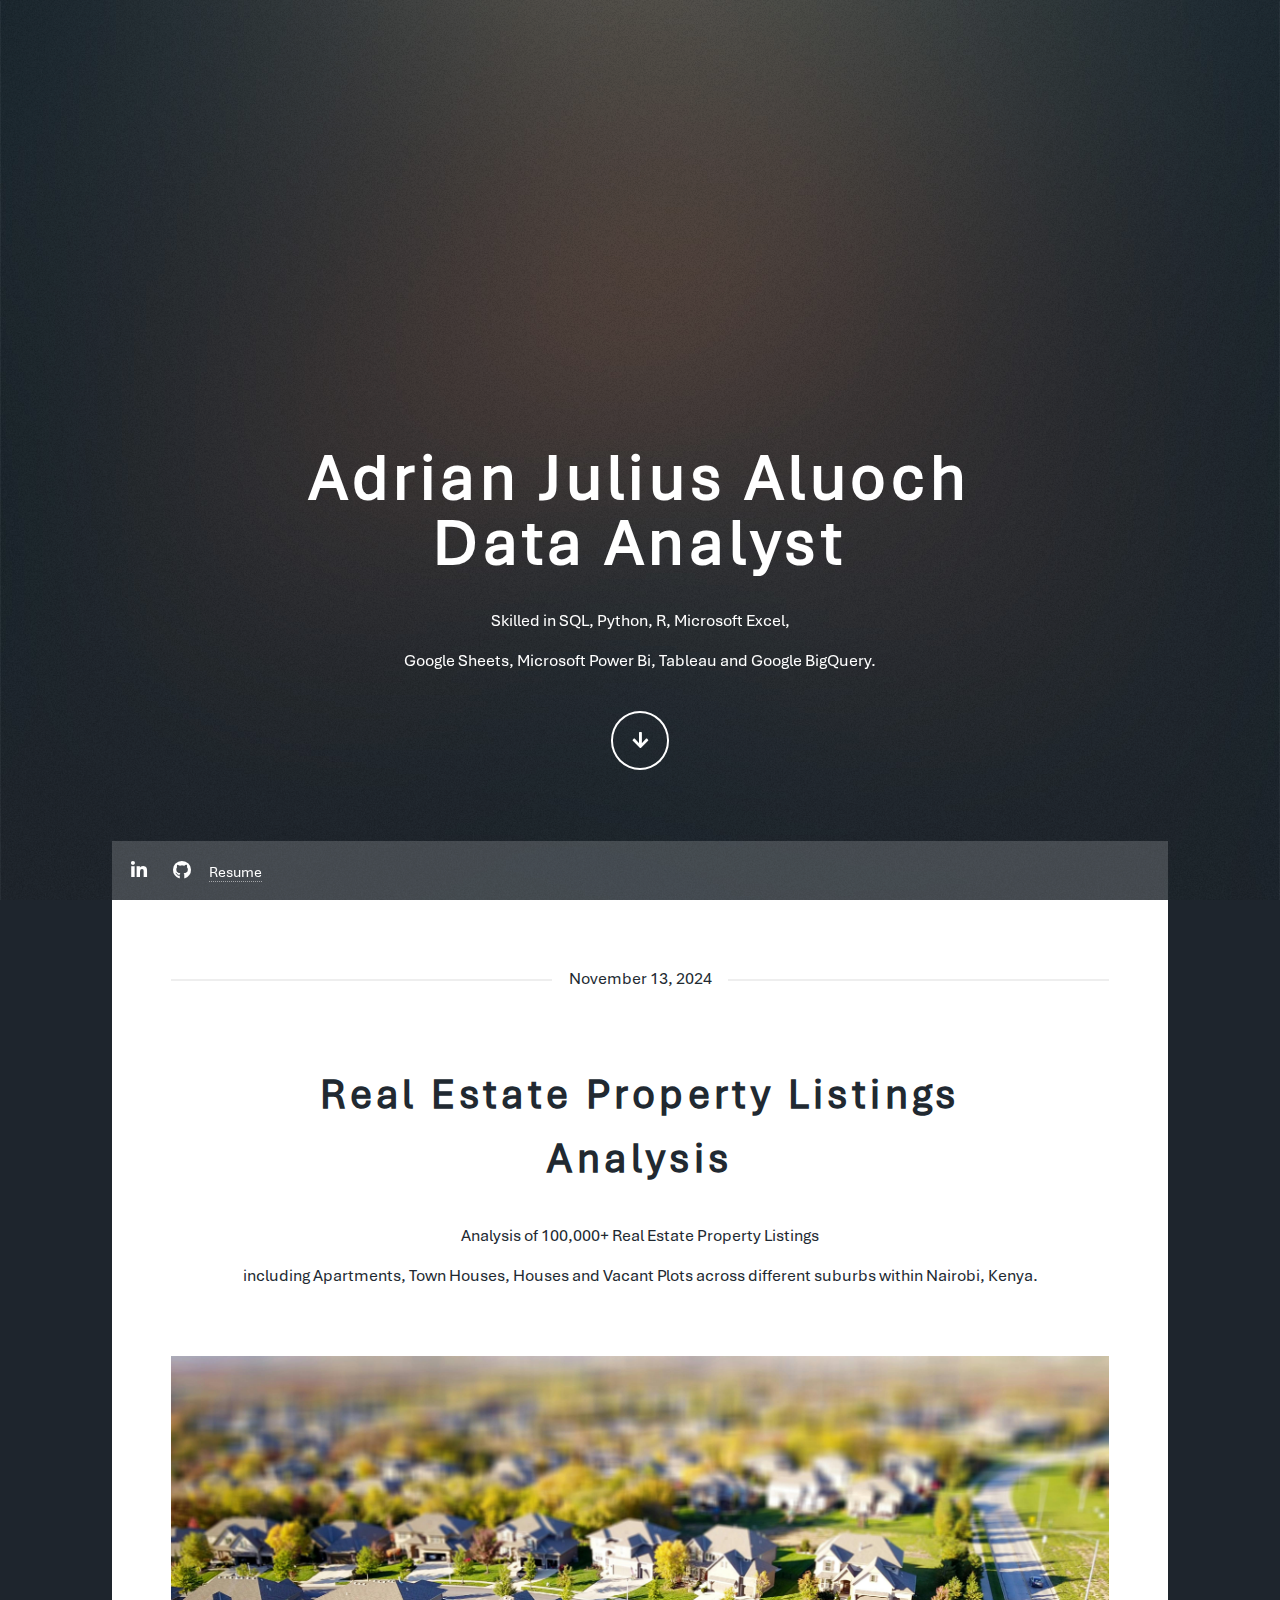
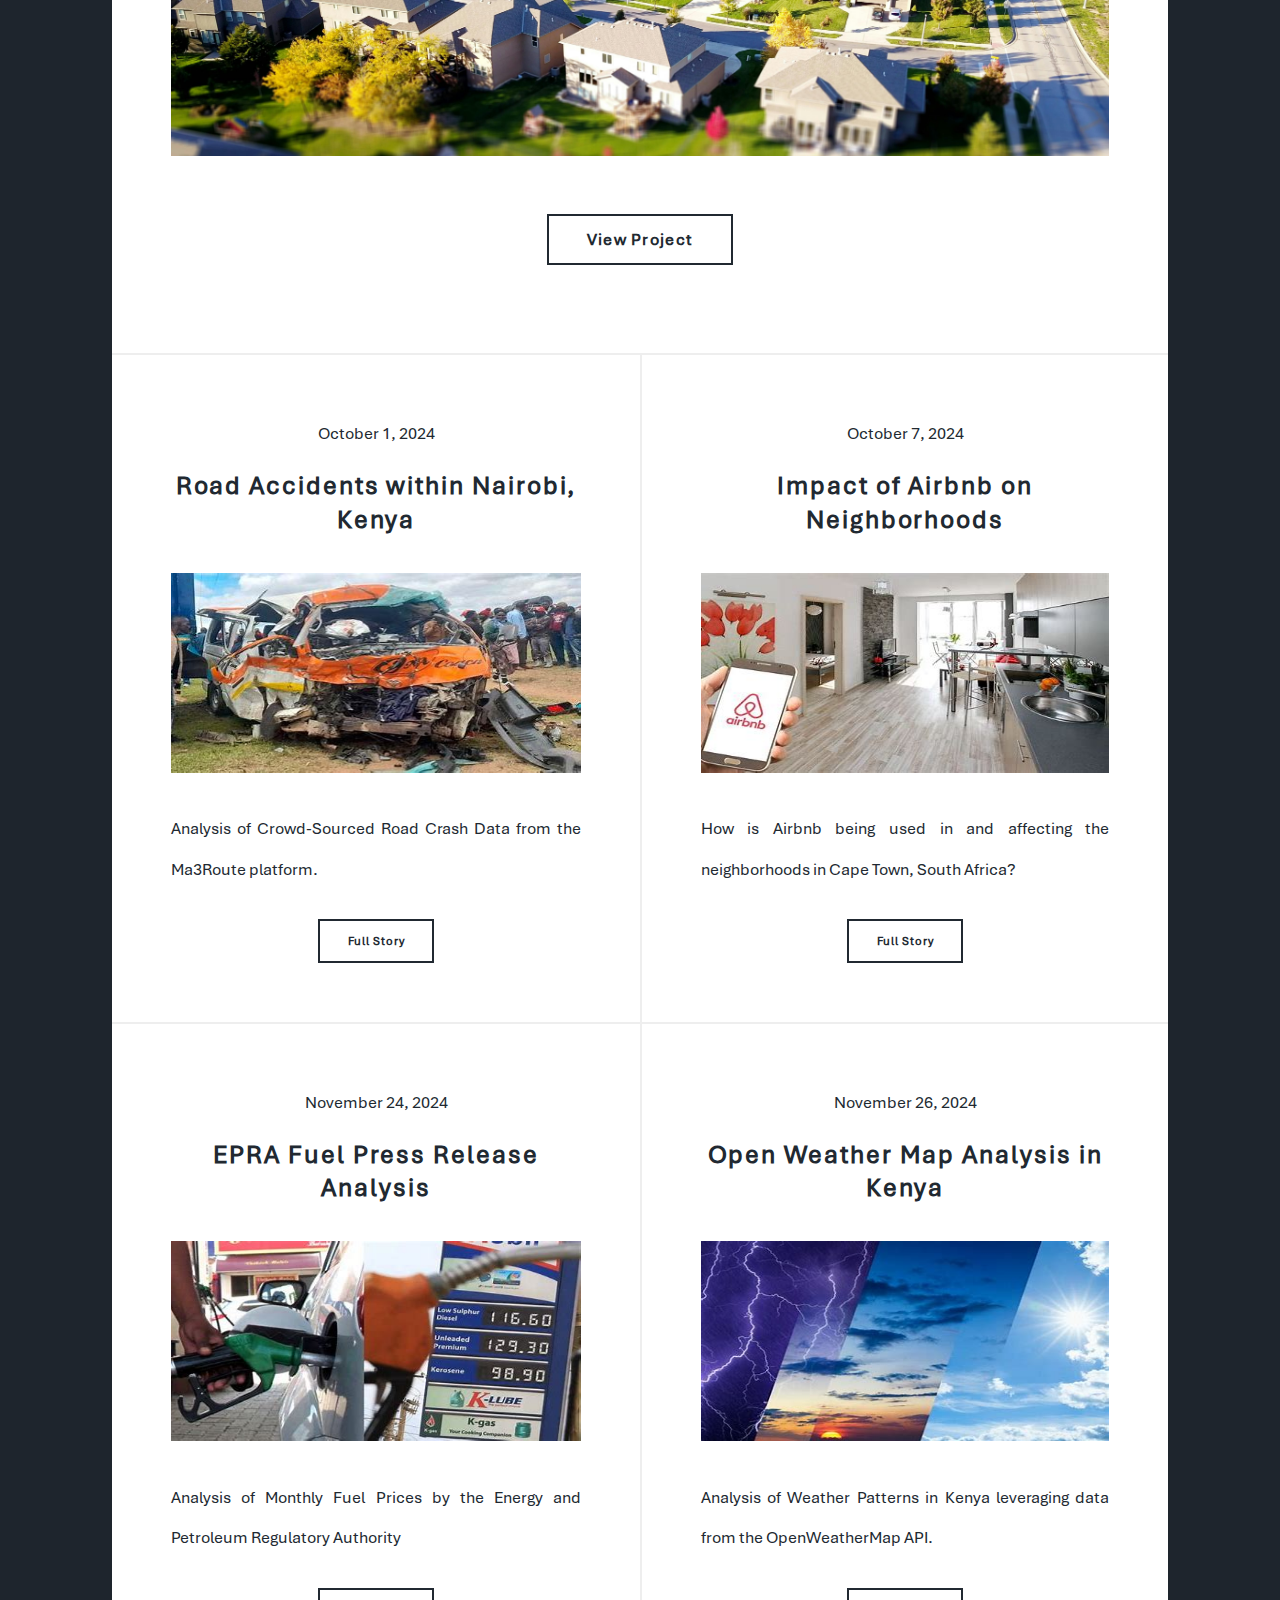
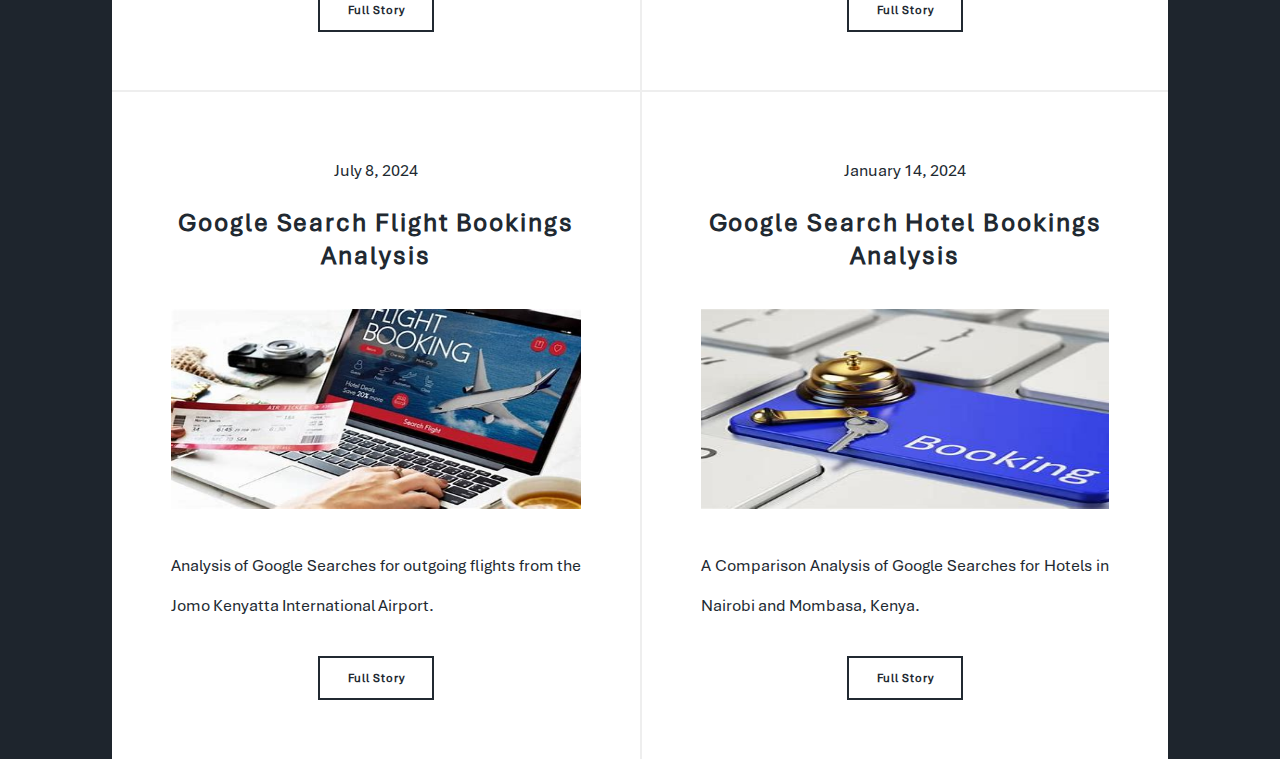
==== commit 31084635: "Update index.html" ====
--- a/index.html
+++ b/index.html
@@ -33,12 +33,7 @@
 					<div id="intro">
 						<h1 style="font-size: 4.4rem; text-transform: none; font-family: 'Aptos';">Adrian Julius Aluoch<br/>
 						Data Analyst</h1>
-						<p style="font-style: normal;">Skilled in SQL, Python, R, Microsoft Excel,<br/>Google Sheets, Microsoft Power Bi, Tableau and Google BigQuery.</p>
-
-						<p style="margin-bottom: -5px; margin-bottom: 5px;">
-						    <a href="resume.pdf" target="_blank" onclick="window.open(this.href, '_blank'); return false;" style="font-style: normal;">📄 View Resume</a>
-						</p>
-						
+						<p style="font-style: normal;">Skilled in SQL, Python, R, Microsoft Excel,<br/>Google Sheets, Microsoft Power Bi, Tableau and Google BigQuery.</p>						
 						<ul class="actions">
 							<li><a href="#header" class="button icon solid solo fa-arrow-down scrolly">Continue</a></li>
 						</ul>
@@ -55,6 +50,7 @@
 							<li><a href="https://x.com/julius68603?t=vWcfeIvdW1SYU47dz4EzpQ&s=08" target="_blank" onclick="window.open(this.href, '_blank'); return false;" class="icon brands fa-x-twitter"><span class="label">X</span></a></li>
 							<li><a href="https://www.linkedin.com/in/adrian-julius-aluoch-b43184333/" target="_blank" onclick="window.open(this.href, '_blank'); return false;" class="icon brands fa-linkedin-in"><span class="label">LinkedIn</span></a></li>
 							<li><a href="https://github.com/adrianjuliusaluoch" target="_blank" onclick="window.open(this.href, '_blank'); return false;" class="icon brands fa-github"><span class="label">GitHub</span></a></li>
+							<li><a href="resume.pdf" target="_blank" onclick="window.open(this.href, '_blank'); return false;"><span class="label">Resume</span></a></li>
 						</ul>
 					</nav>
 
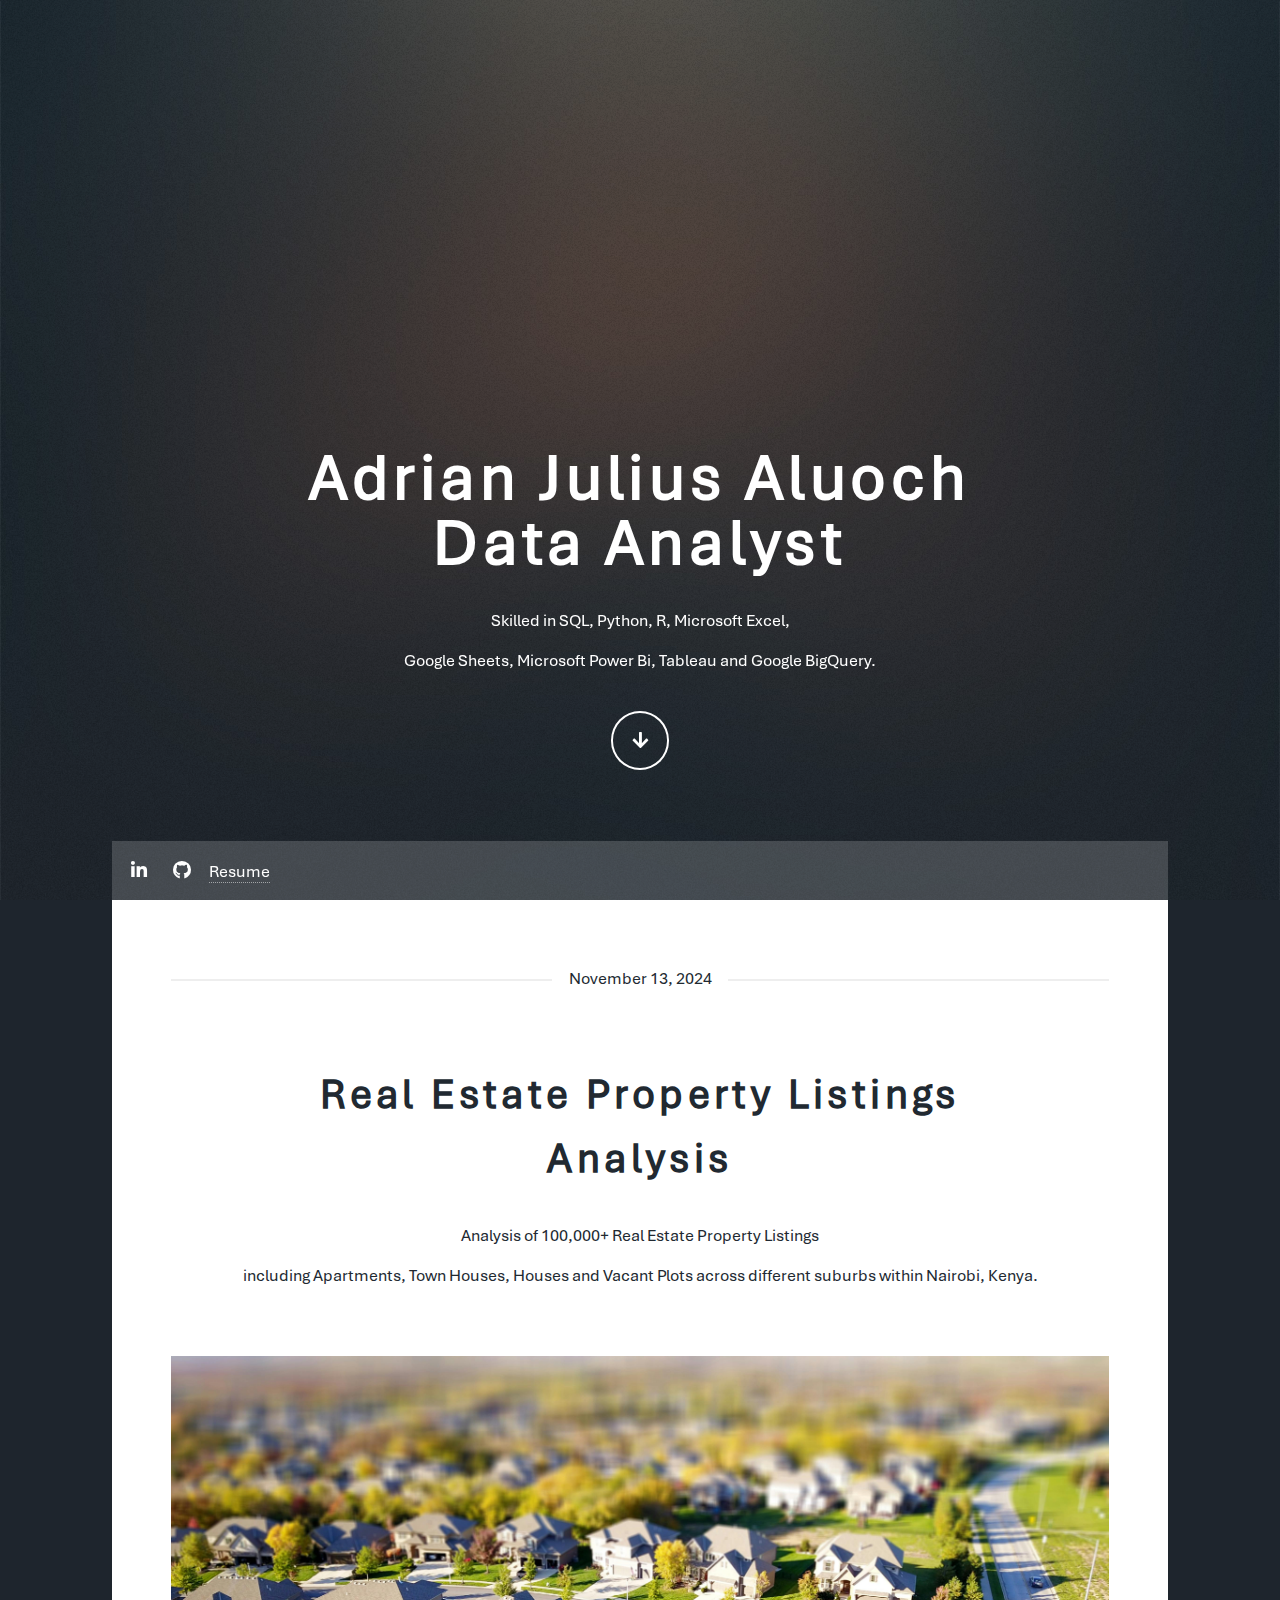
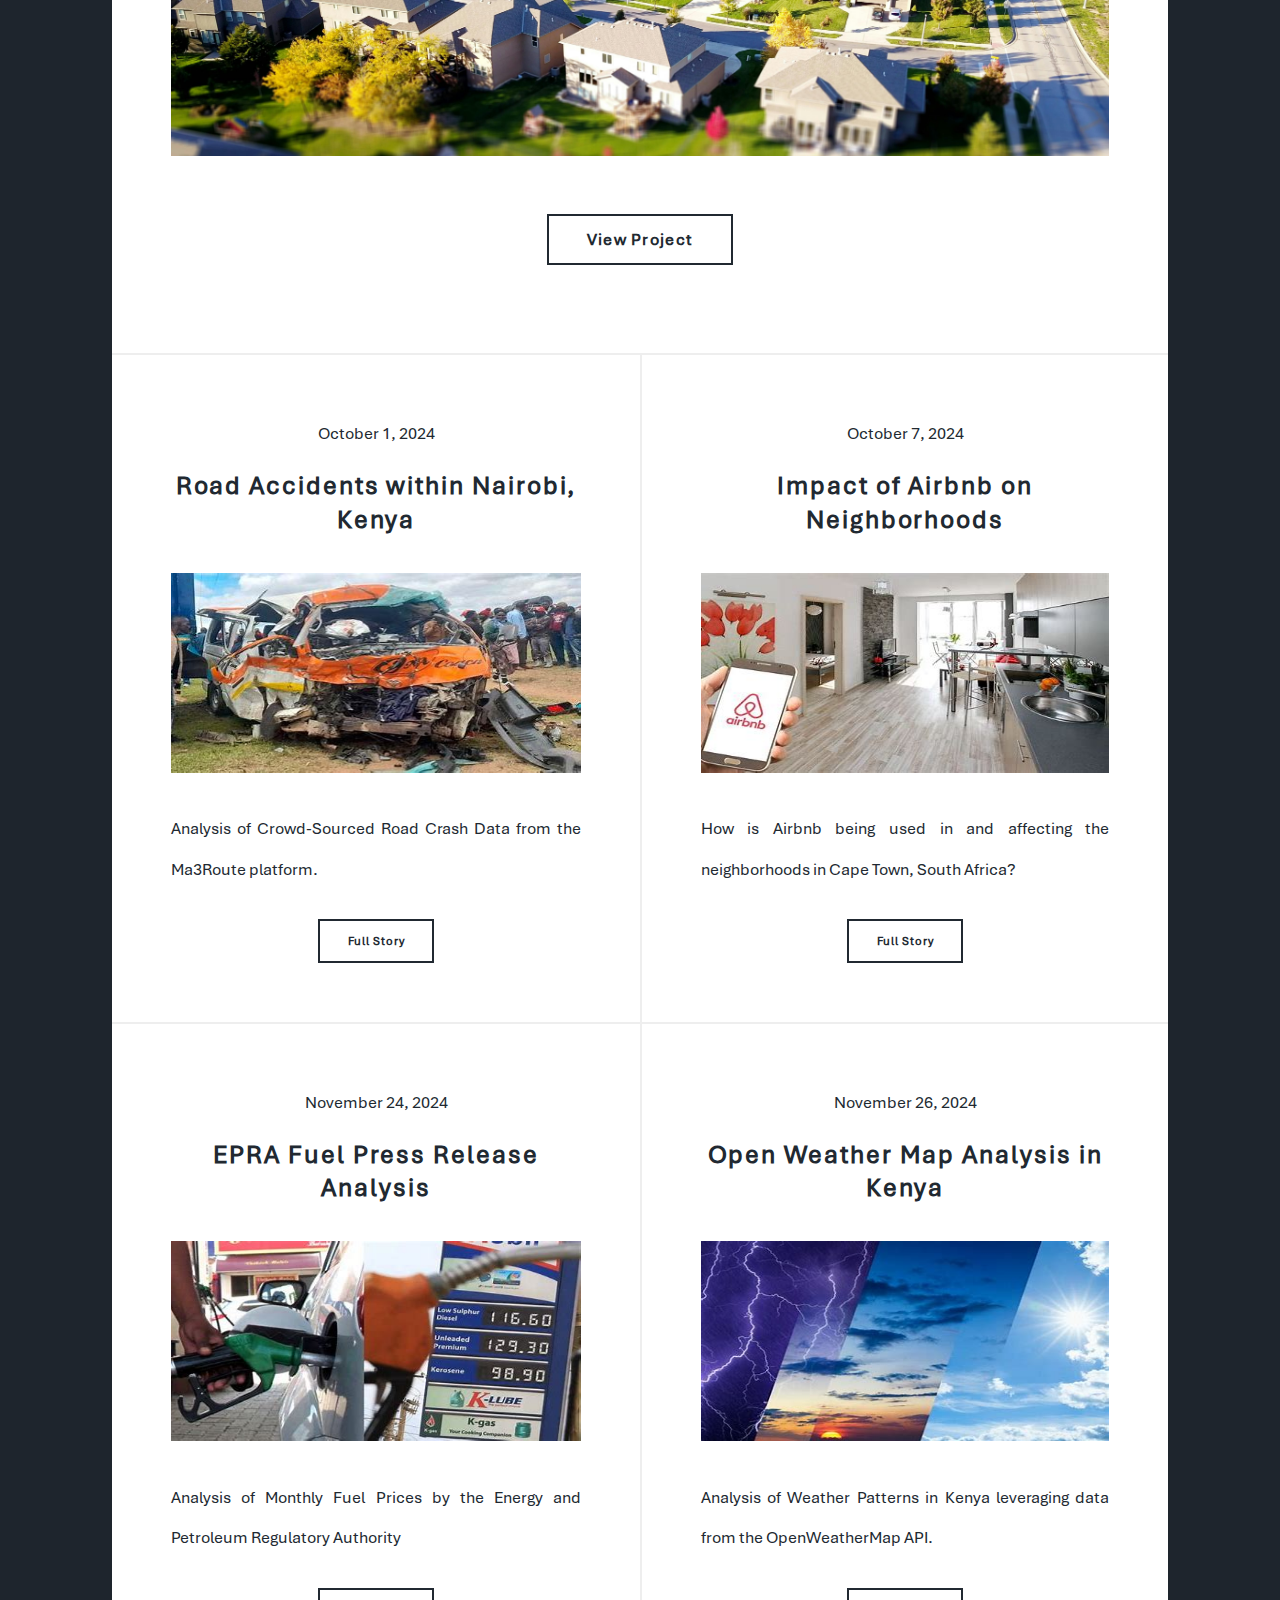
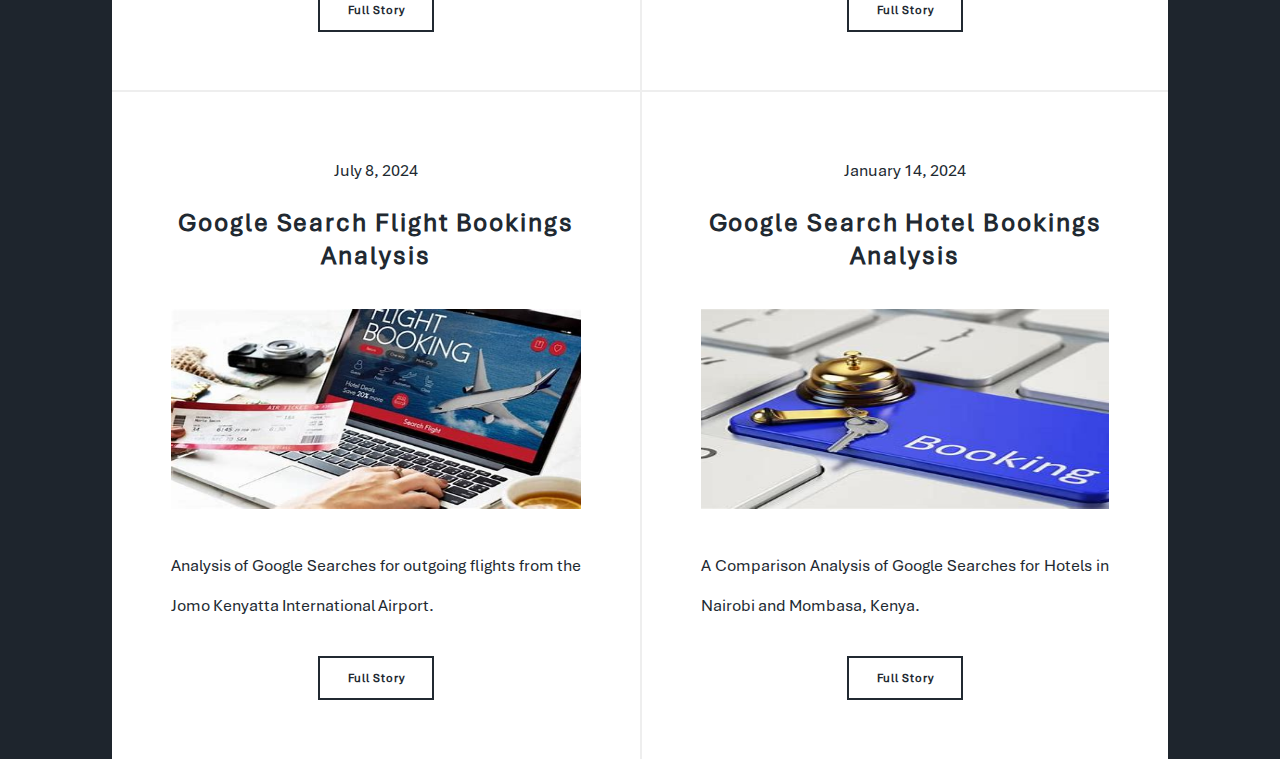
==== commit 25ee01d4: "Update index.html" ====
--- a/index.html
+++ b/index.html
@@ -50,7 +50,7 @@
 							<li><a href="https://x.com/julius68603?t=vWcfeIvdW1SYU47dz4EzpQ&s=08" target="_blank" onclick="window.open(this.href, '_blank'); return false;" class="icon brands fa-x-twitter"><span class="label">X</span></a></li>
 							<li><a href="https://www.linkedin.com/in/adrian-julius-aluoch-b43184333/" target="_blank" onclick="window.open(this.href, '_blank'); return false;" class="icon brands fa-linkedin-in"><span class="label">LinkedIn</span></a></li>
 							<li><a href="https://github.com/adrianjuliusaluoch" target="_blank" onclick="window.open(this.href, '_blank'); return false;" class="icon brands fa-github"><span class="label">GitHub</span></a></li>
-							<li><a href="resume.pdf" target="_blank" onclick="window.open(this.href, '_blank'); return false;"><span class="label">Resume</span></a></li>
+							<li style = "font-size: 17px !important;"><a href="resume.pdf" target="_blank" onclick="window.open(this.href, '_blank'); return false;"><span class="label">Resume</span></a></li>
 						</ul>
 					</nav>
 
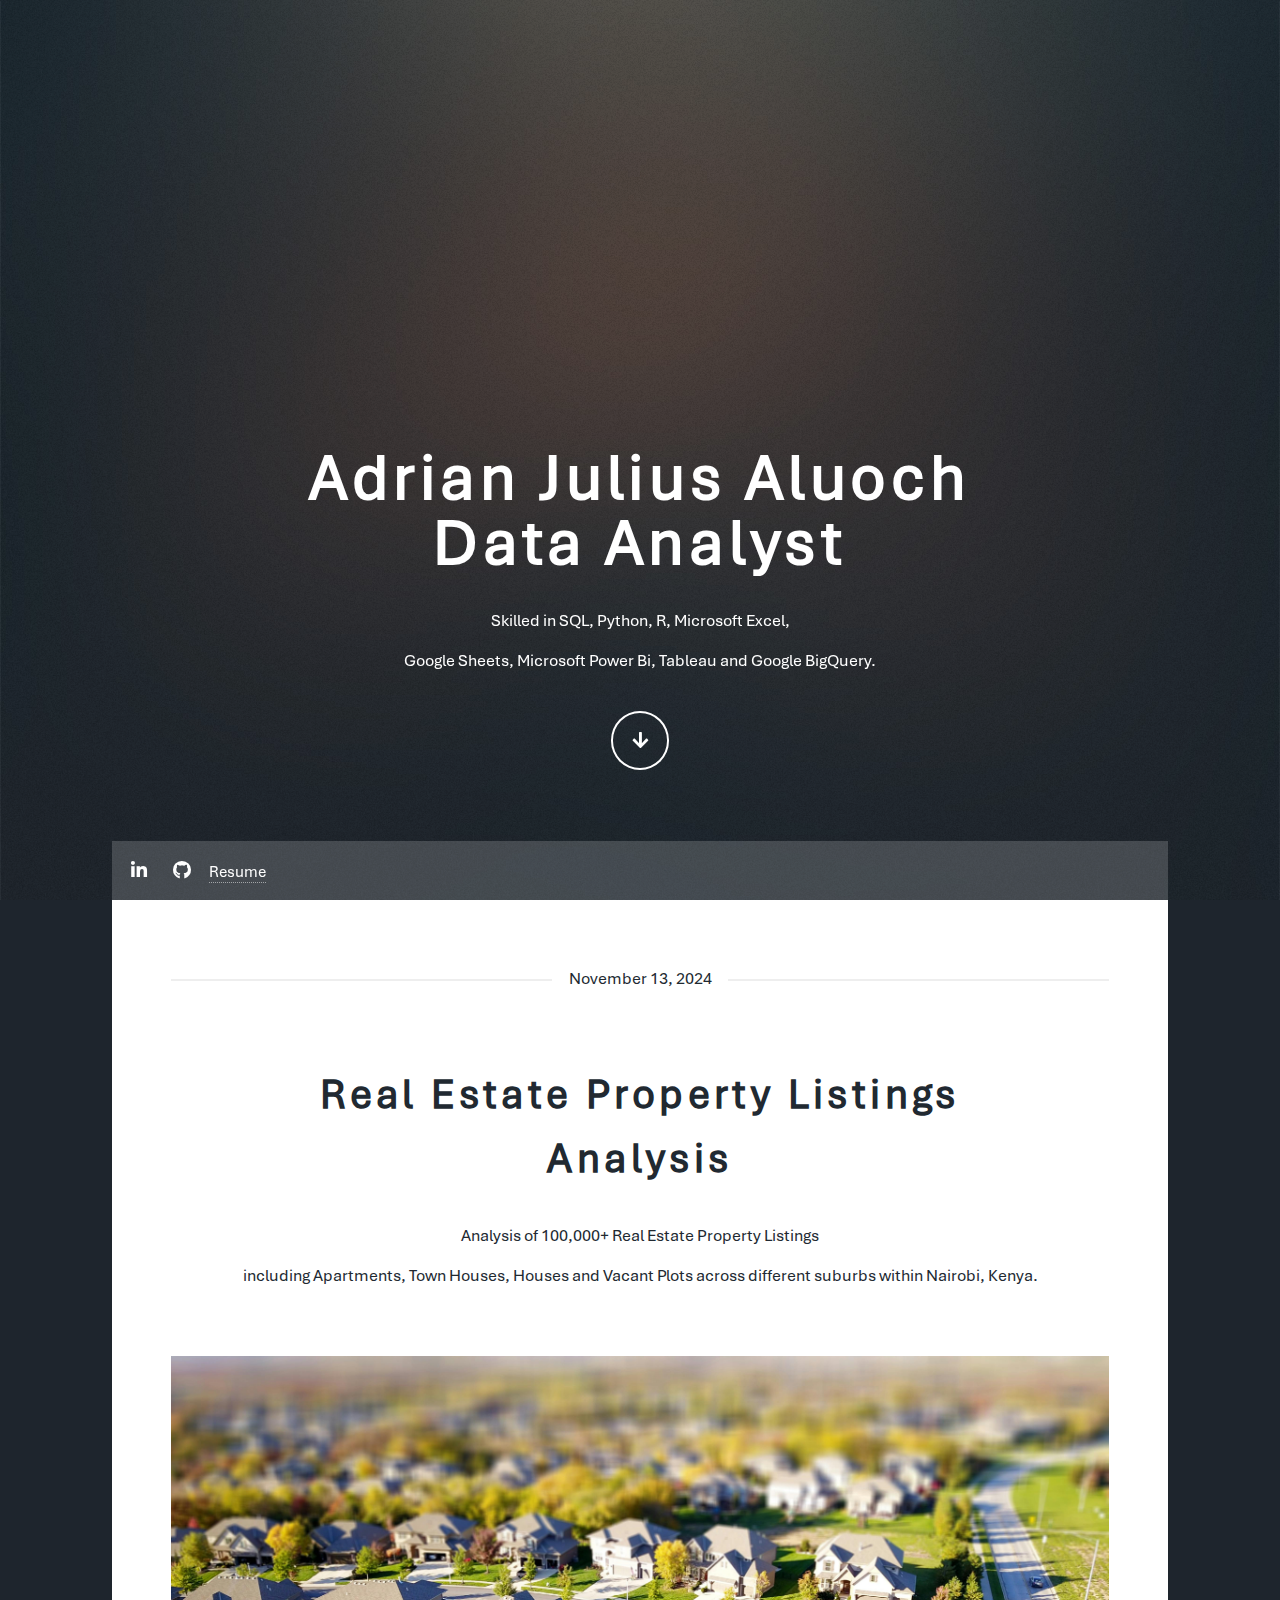
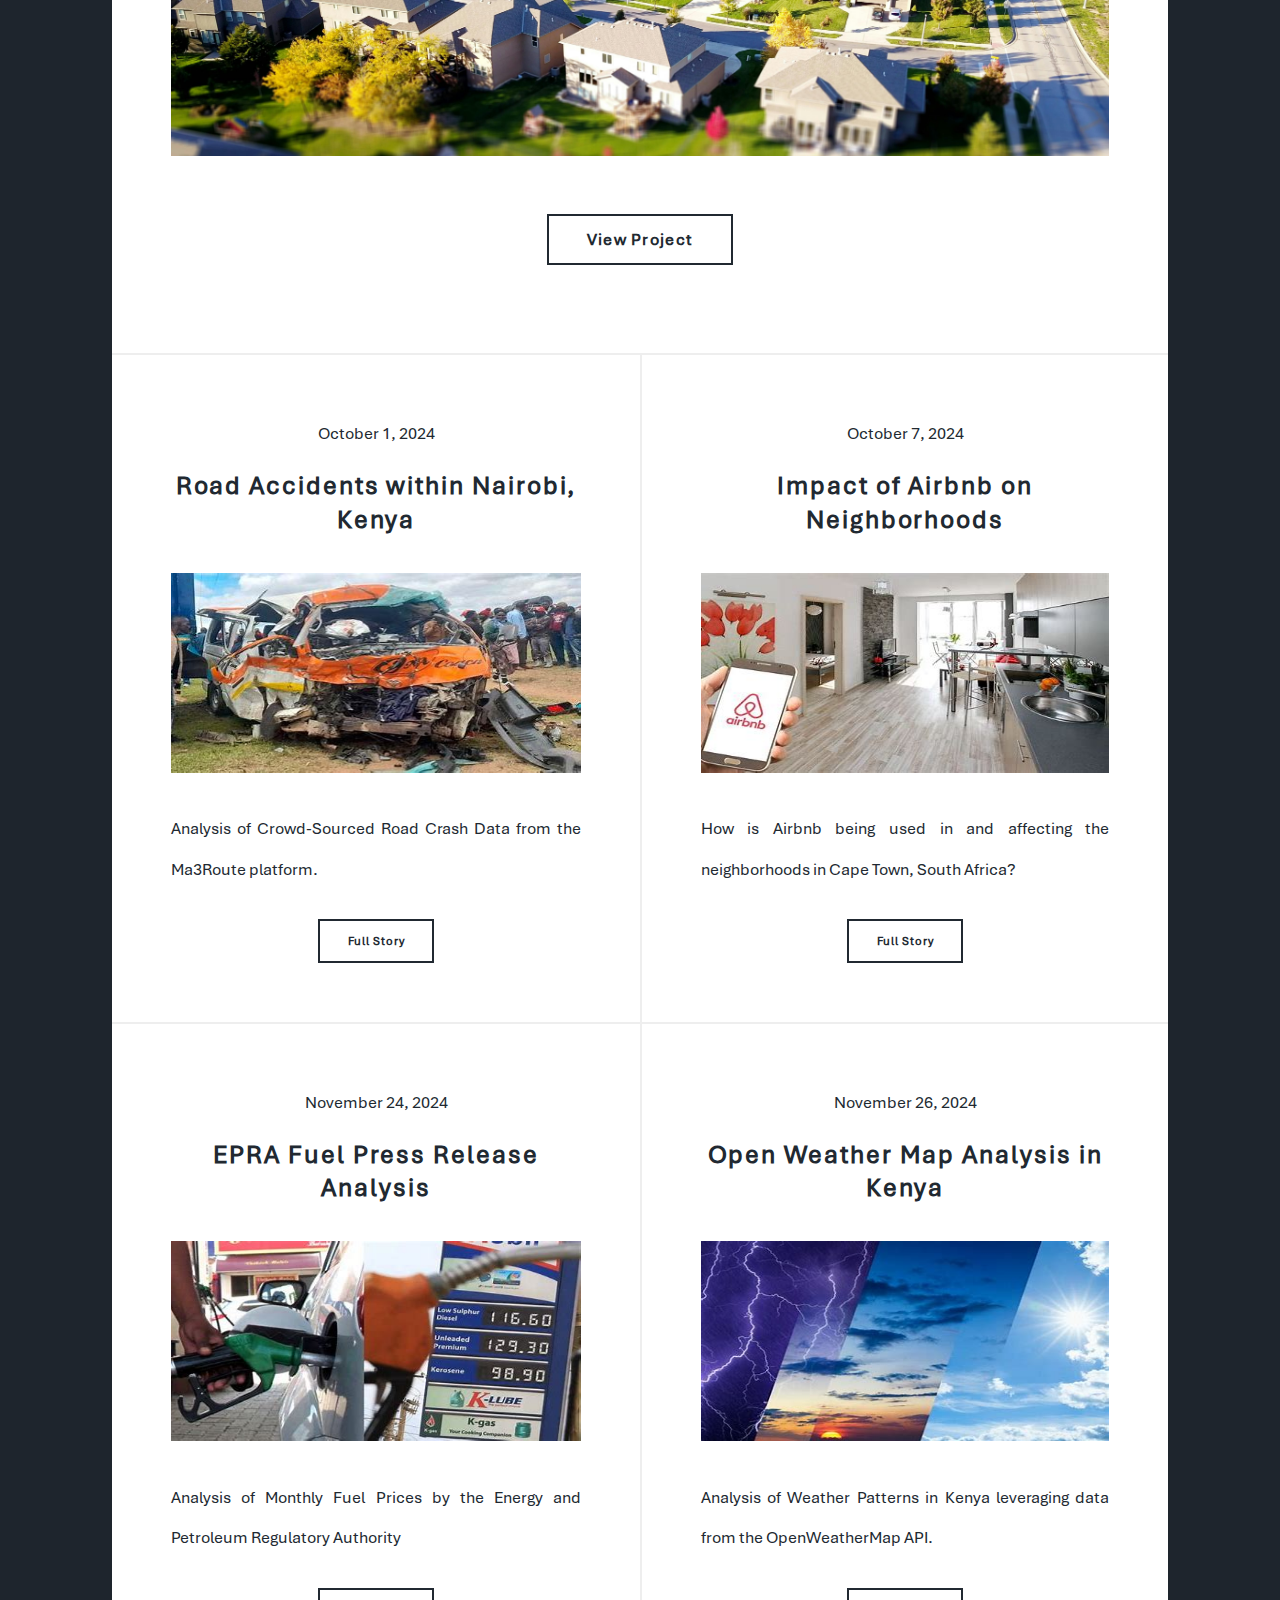
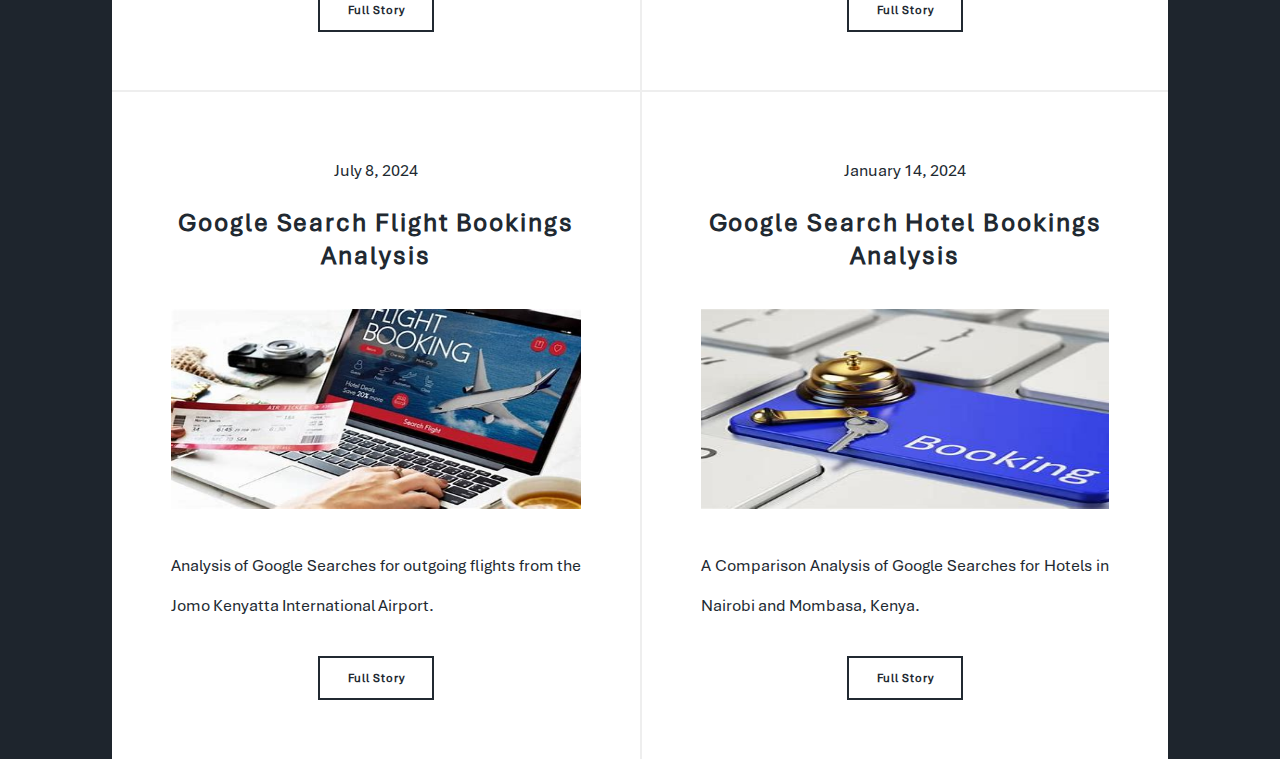
==== commit 8a66a0ba: "Update index.html" ====
--- a/index.html
+++ b/index.html
@@ -50,7 +50,7 @@
 							<li><a href="https://x.com/julius68603?t=vWcfeIvdW1SYU47dz4EzpQ&s=08" target="_blank" onclick="window.open(this.href, '_blank'); return false;" class="icon brands fa-x-twitter"><span class="label">X</span></a></li>
 							<li><a href="https://www.linkedin.com/in/adrian-julius-aluoch-b43184333/" target="_blank" onclick="window.open(this.href, '_blank'); return false;" class="icon brands fa-linkedin-in"><span class="label">LinkedIn</span></a></li>
 							<li><a href="https://github.com/adrianjuliusaluoch" target="_blank" onclick="window.open(this.href, '_blank'); return false;" class="icon brands fa-github"><span class="label">GitHub</span></a></li>
-							<li style = "font-size: 17px !important;"><a href="resume.pdf" target="_blank" onclick="window.open(this.href, '_blank'); return false;"><span class="label">Resume</span></a></li>
+							<li style = "font-size: 16px !important;"><a href="resume.pdf" target="_blank" onclick="window.open(this.href, '_blank'); return false;"><span class="label">Resume</span></a></li>
 						</ul>
 					</nav>
 
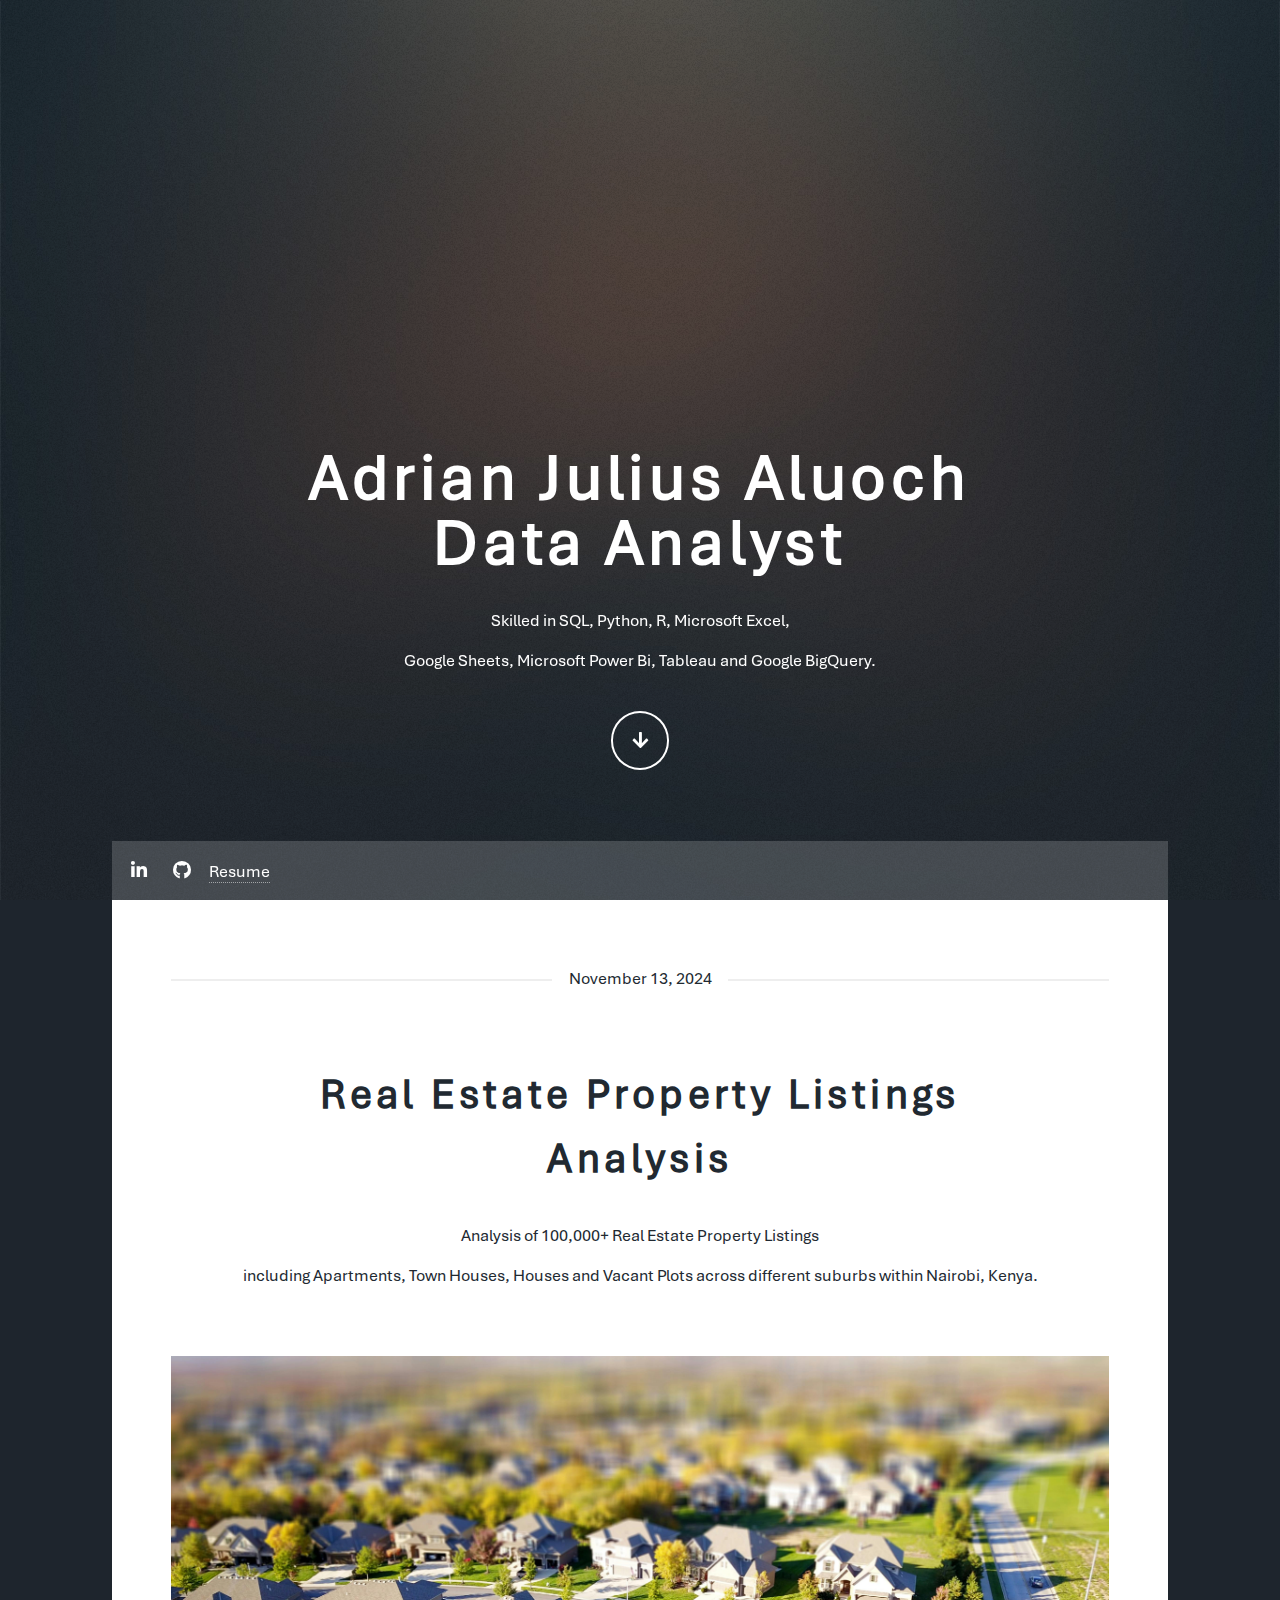
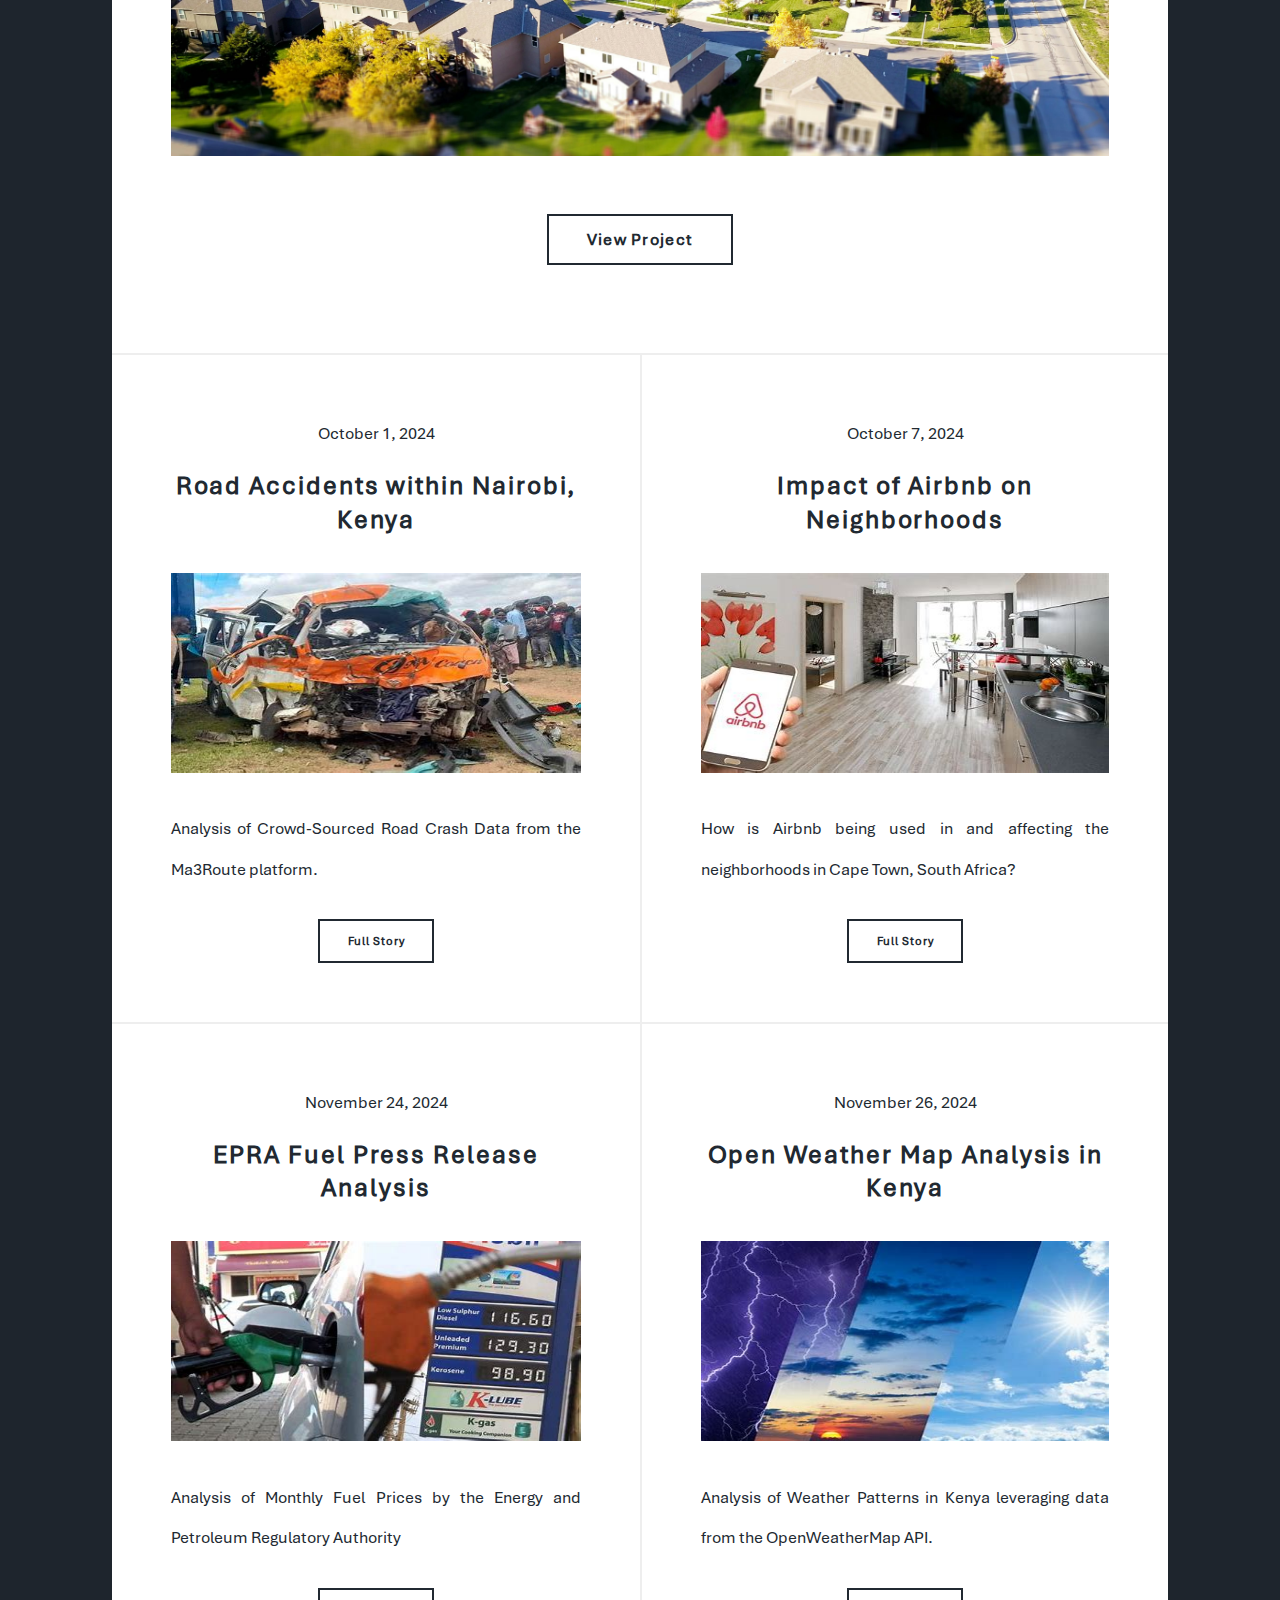
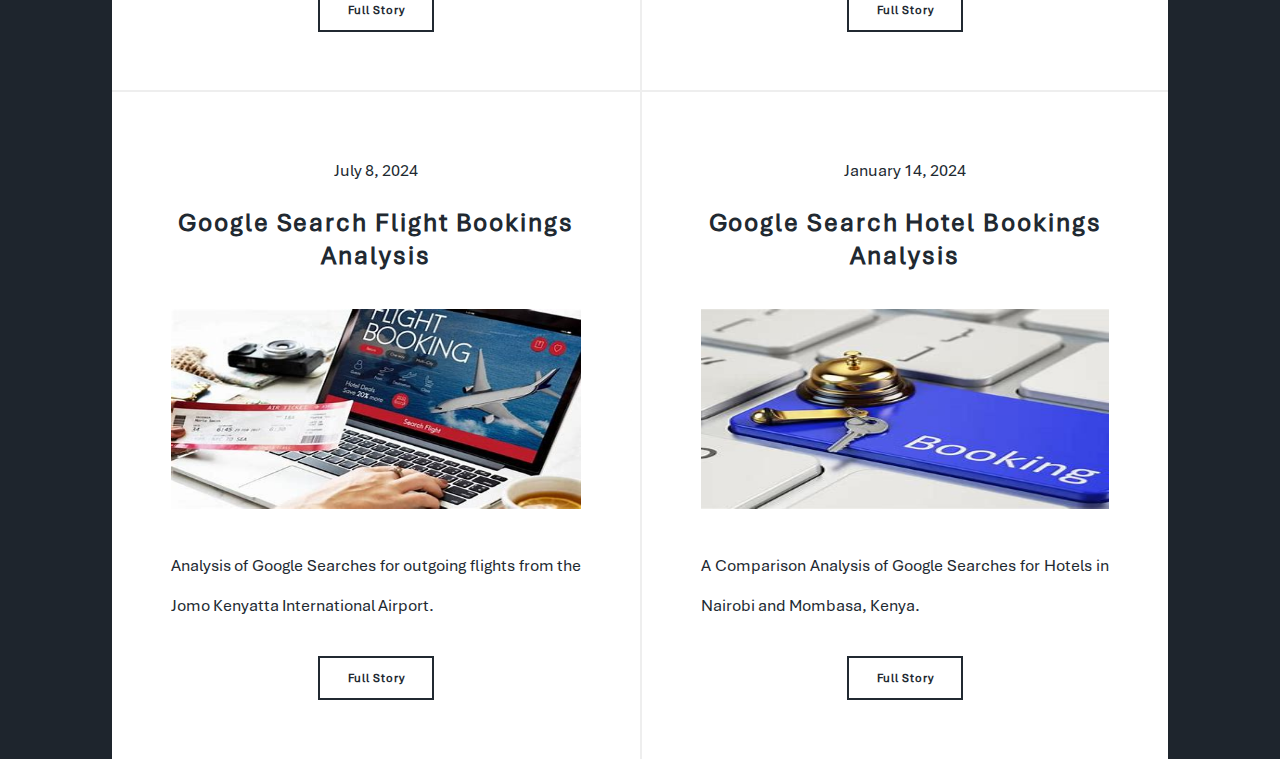
==== commit 5614122e: "Update index.html" ====
--- a/index.html
+++ b/index.html
@@ -50,7 +50,7 @@
 							<li><a href="https://x.com/julius68603?t=vWcfeIvdW1SYU47dz4EzpQ&s=08" target="_blank" onclick="window.open(this.href, '_blank'); return false;" class="icon brands fa-x-twitter"><span class="label">X</span></a></li>
 							<li><a href="https://www.linkedin.com/in/adrian-julius-aluoch-b43184333/" target="_blank" onclick="window.open(this.href, '_blank'); return false;" class="icon brands fa-linkedin-in"><span class="label">LinkedIn</span></a></li>
 							<li><a href="https://github.com/adrianjuliusaluoch" target="_blank" onclick="window.open(this.href, '_blank'); return false;" class="icon brands fa-github"><span class="label">GitHub</span></a></li>
-							<li style = "font-size: 16px !important;"><a href="resume.pdf" target="_blank" onclick="window.open(this.href, '_blank'); return false;"><span class="label">Resume</span></a></li>
+							<li style = "font-size: 16.5px !important;"><a href="resume.pdf" target="_blank" onclick="window.open(this.href, '_blank'); return false;"><span class="label">Resume</span></a></li>
 						</ul>
 					</nav>
 
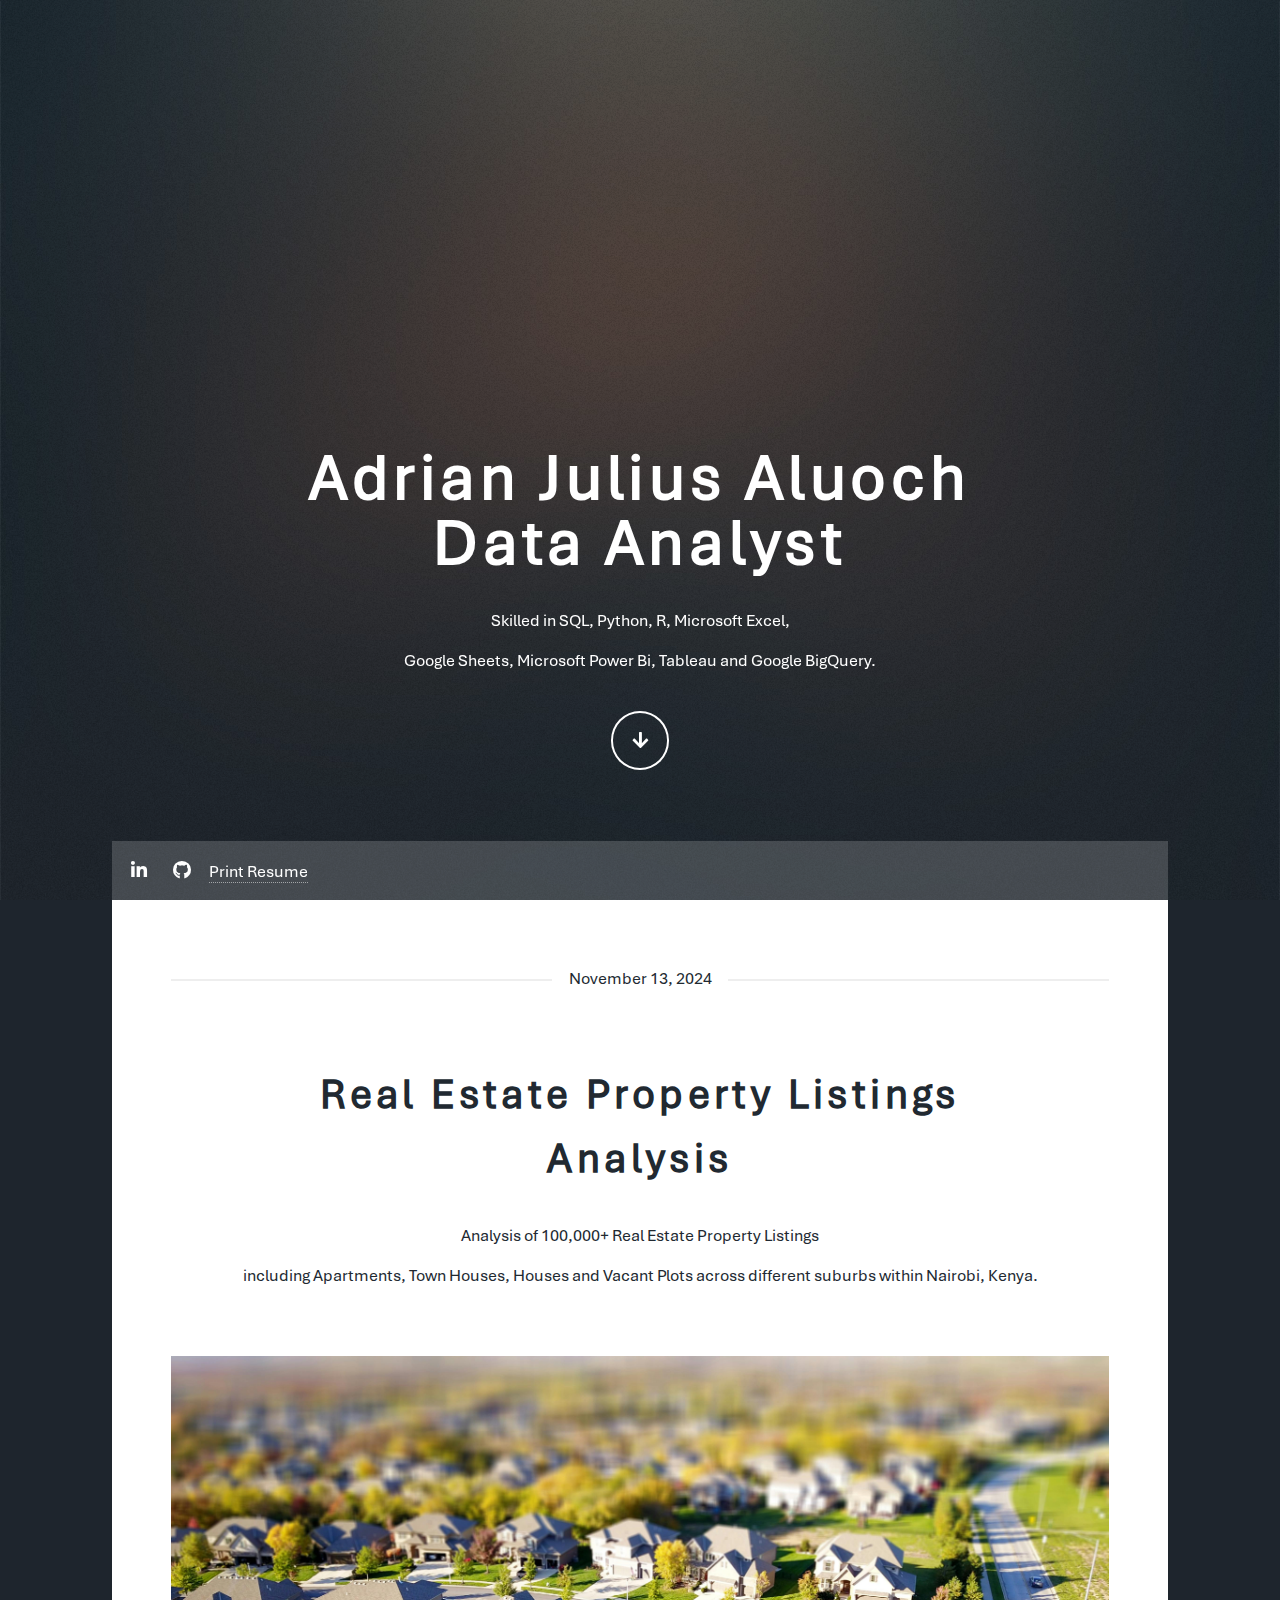
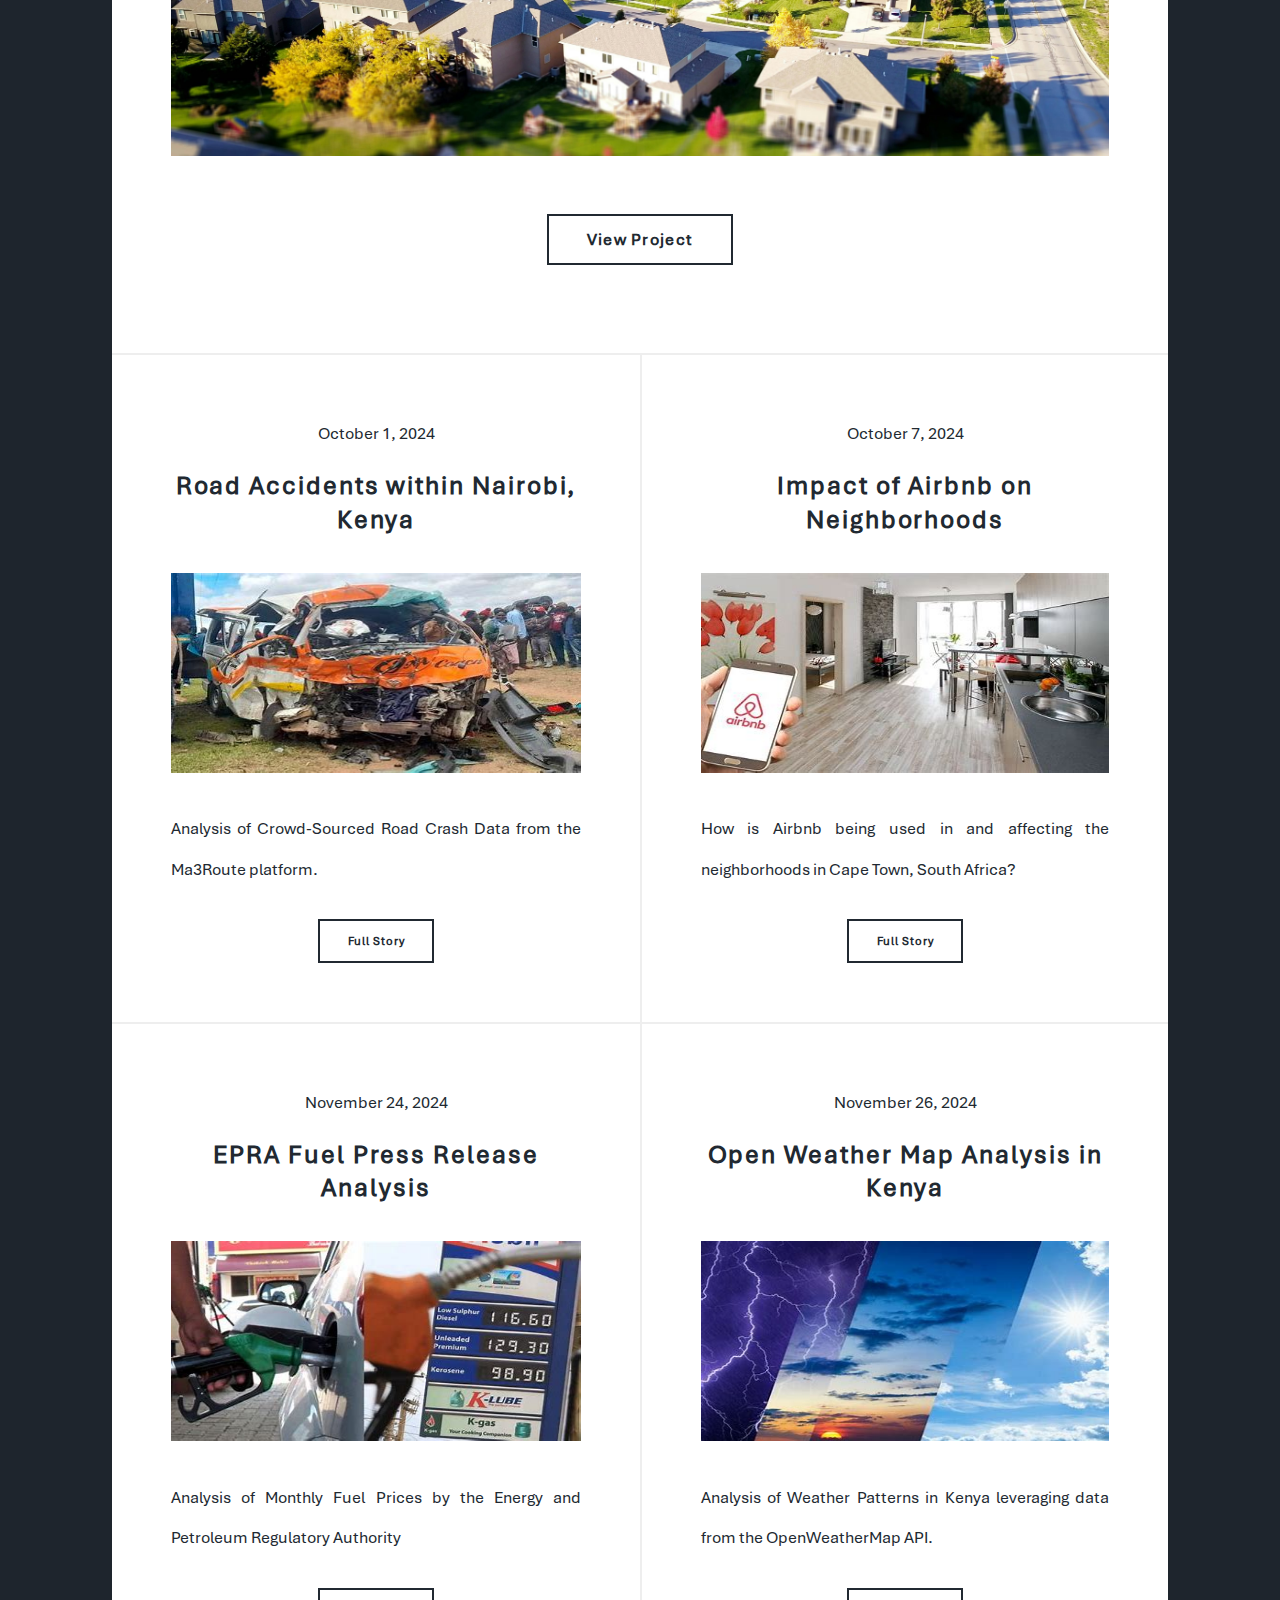
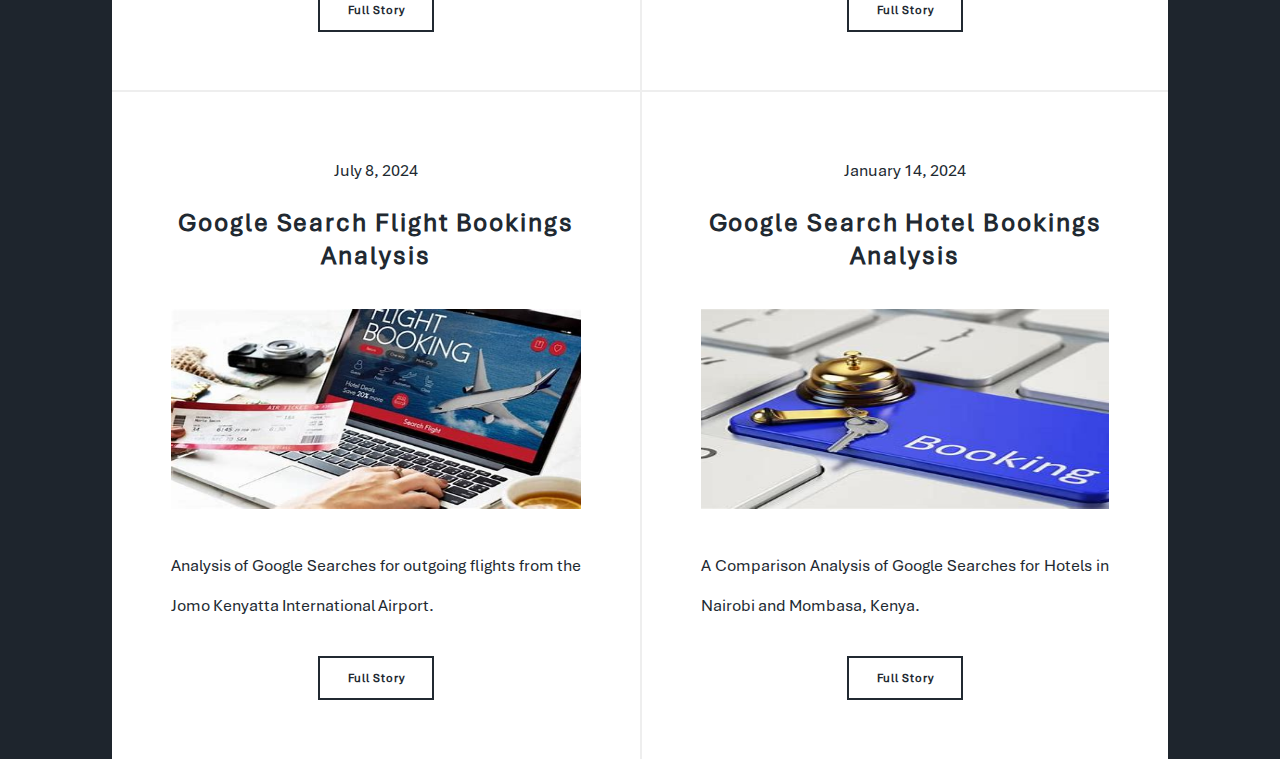
==== commit 69e16522: "Update index.html" ====
--- a/index.html
+++ b/index.html
@@ -50,7 +50,7 @@
 							<li><a href="https://x.com/julius68603?t=vWcfeIvdW1SYU47dz4EzpQ&s=08" target="_blank" onclick="window.open(this.href, '_blank'); return false;" class="icon brands fa-x-twitter"><span class="label">X</span></a></li>
 							<li><a href="https://www.linkedin.com/in/adrian-julius-aluoch-b43184333/" target="_blank" onclick="window.open(this.href, '_blank'); return false;" class="icon brands fa-linkedin-in"><span class="label">LinkedIn</span></a></li>
 							<li><a href="https://github.com/adrianjuliusaluoch" target="_blank" onclick="window.open(this.href, '_blank'); return false;" class="icon brands fa-github"><span class="label">GitHub</span></a></li>
-							<li style = "font-size: 16.5px !important;"><a href="resume.pdf" target="_blank" onclick="window.open(this.href, '_blank'); return false;"><span class="label">Resume</span></a></li>
+							<li style = "font-size: 17px !important; font-style: normal;"><a href="resume.pdf" target="_blank" onclick="window.open(this.href, '_blank'); return false;"><span class="label">Print Resume</span></a></li>
 						</ul>
 					</nav>
 
